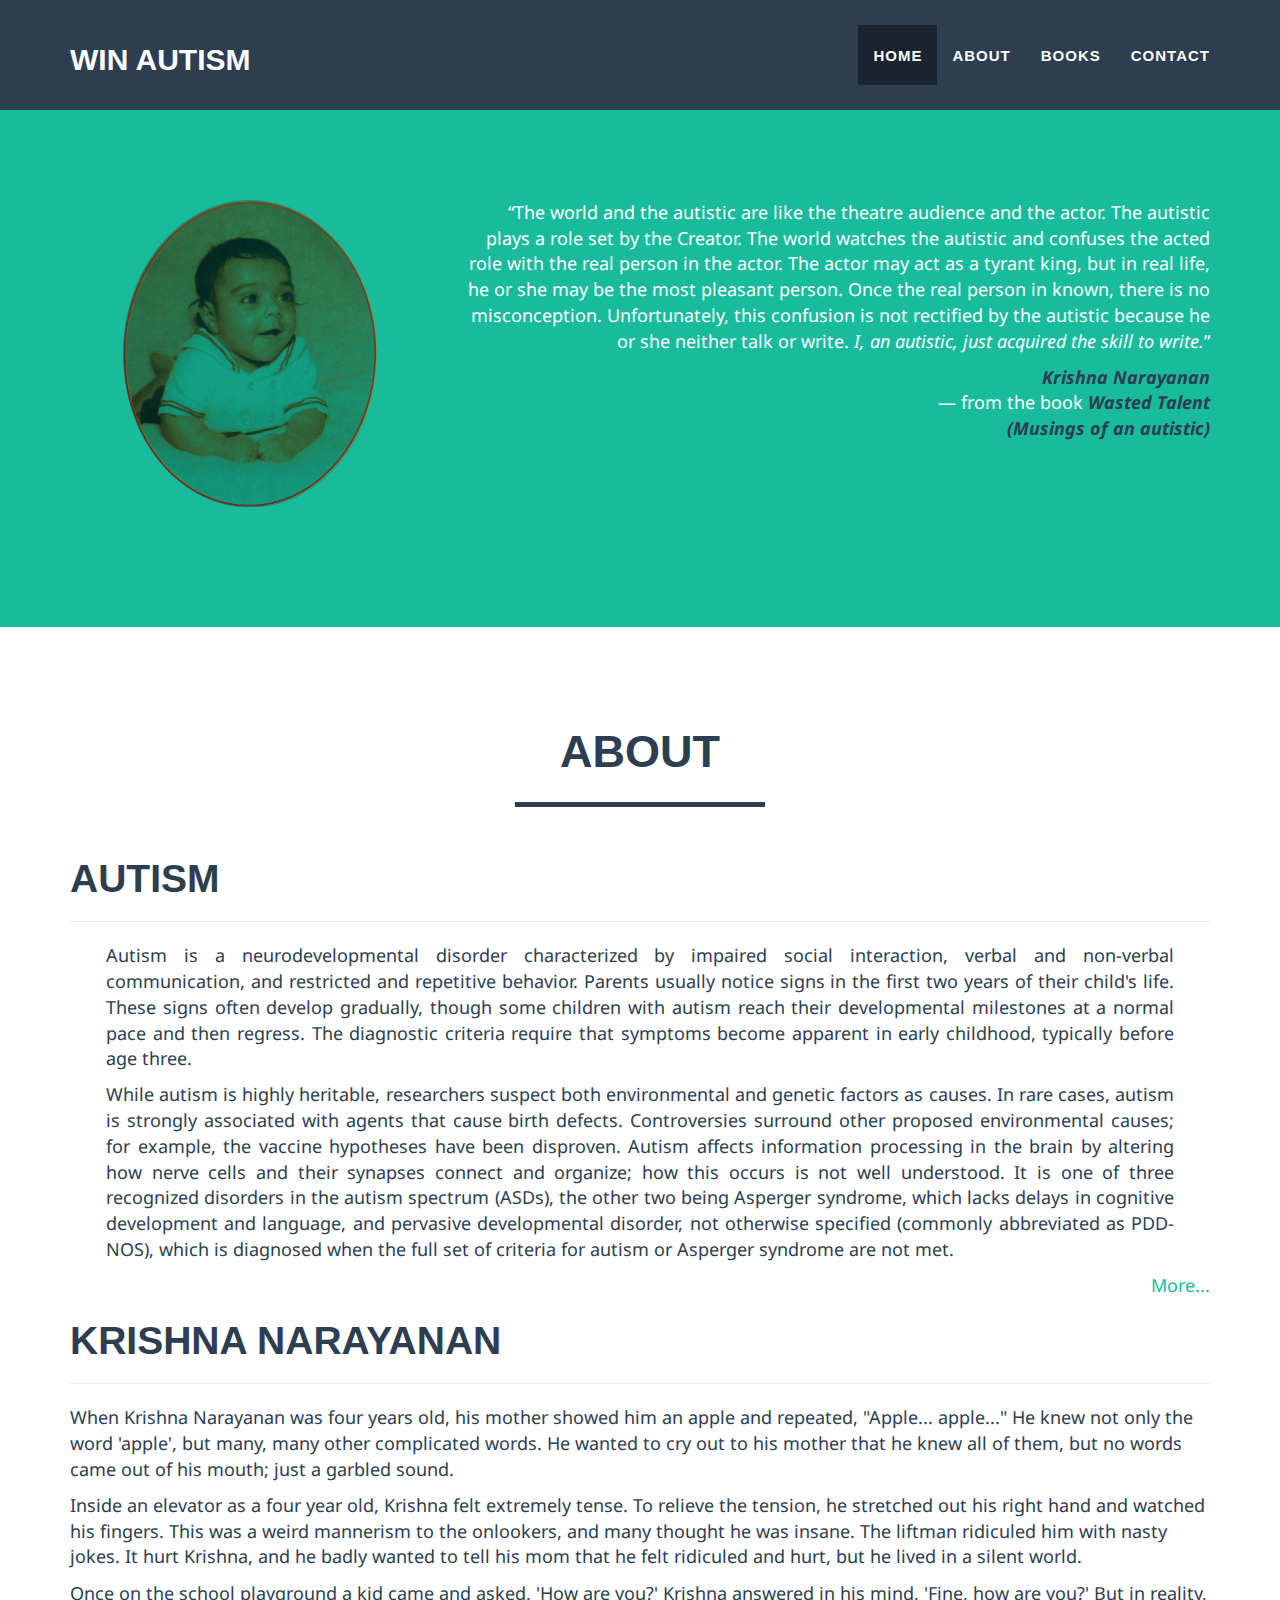
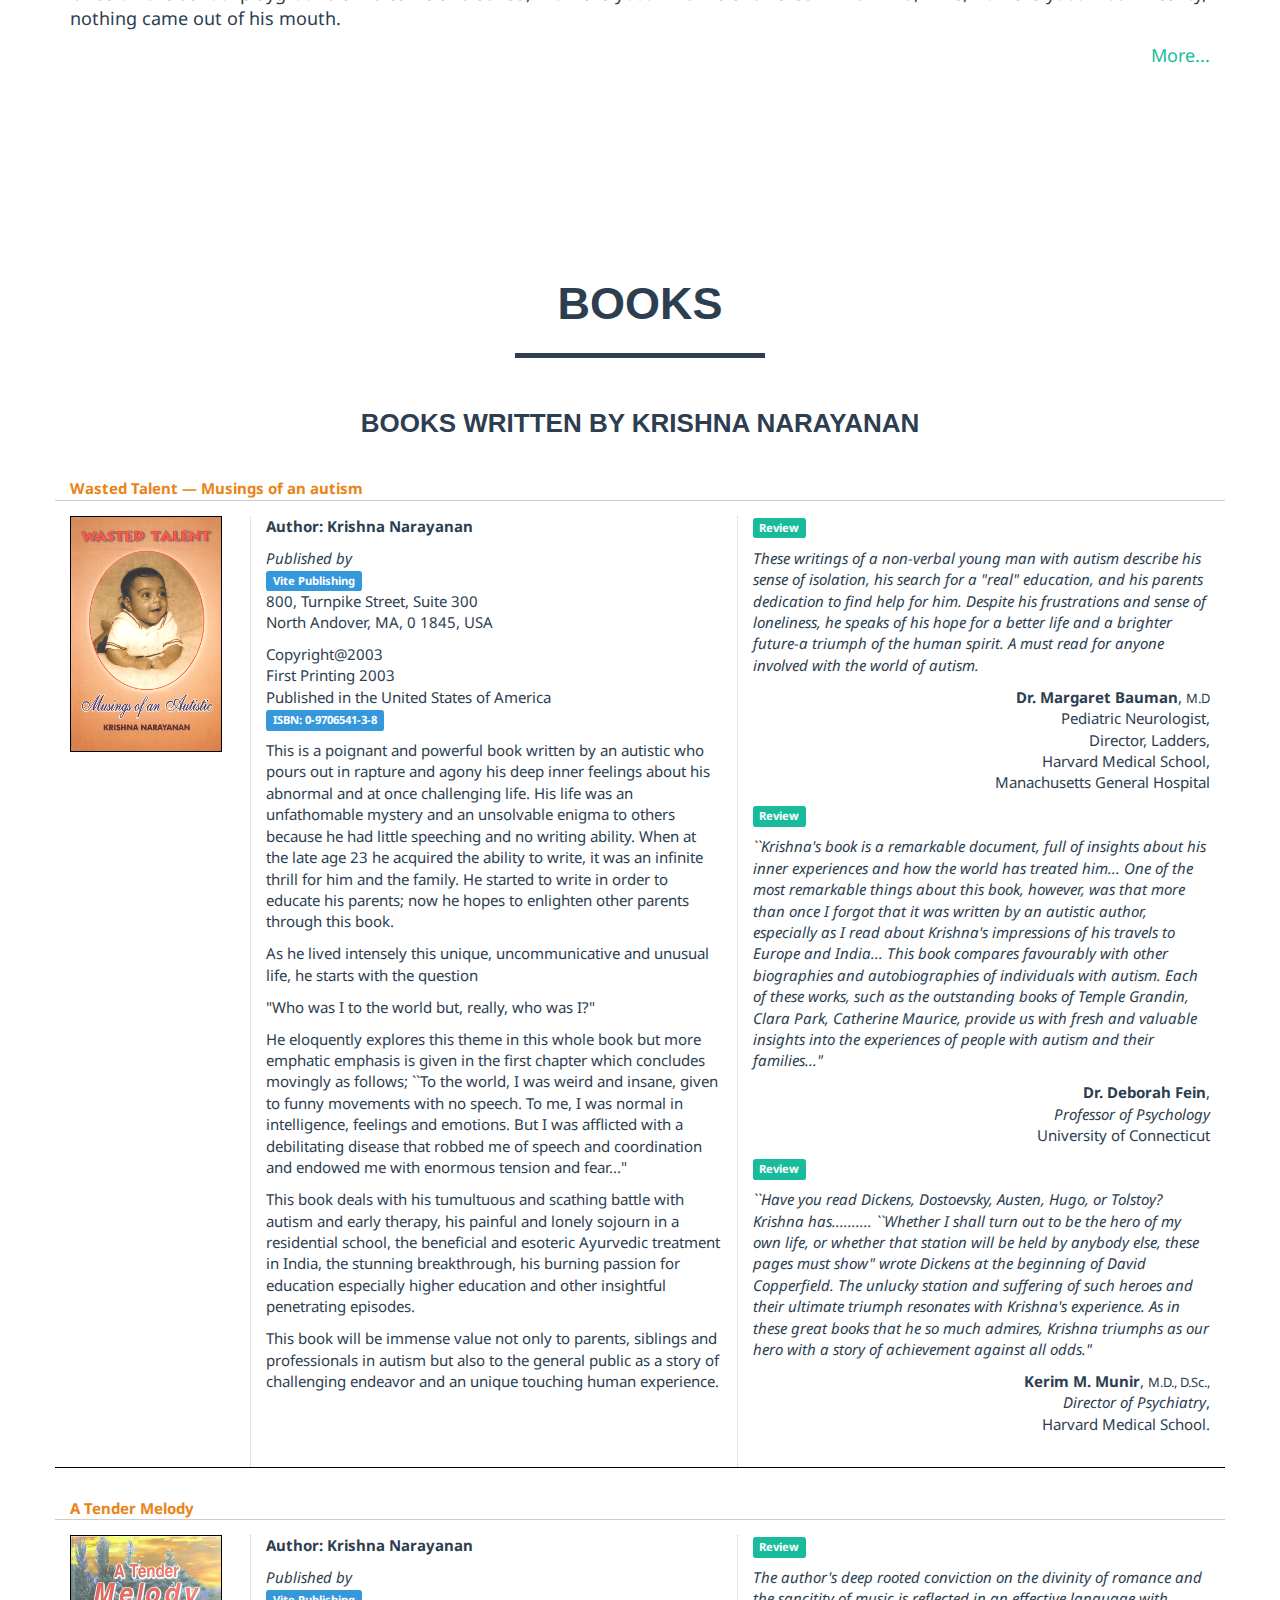
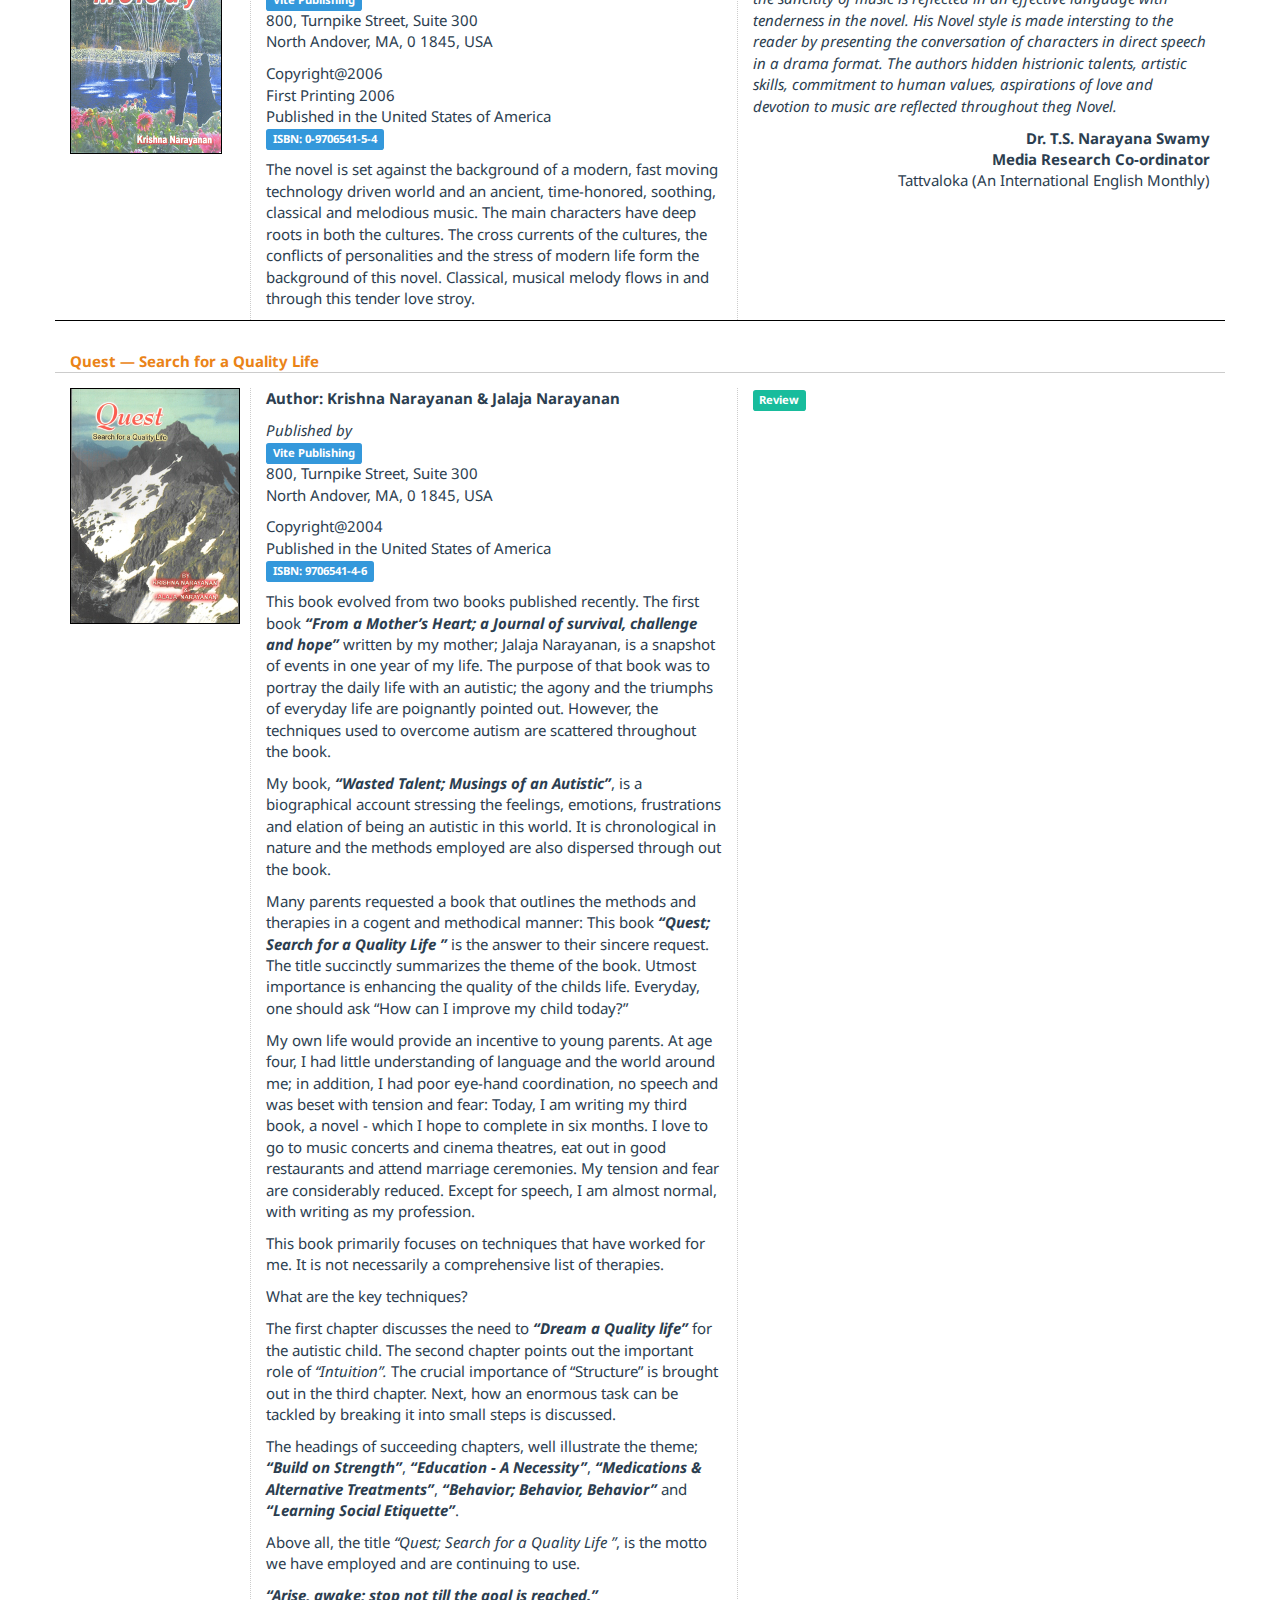
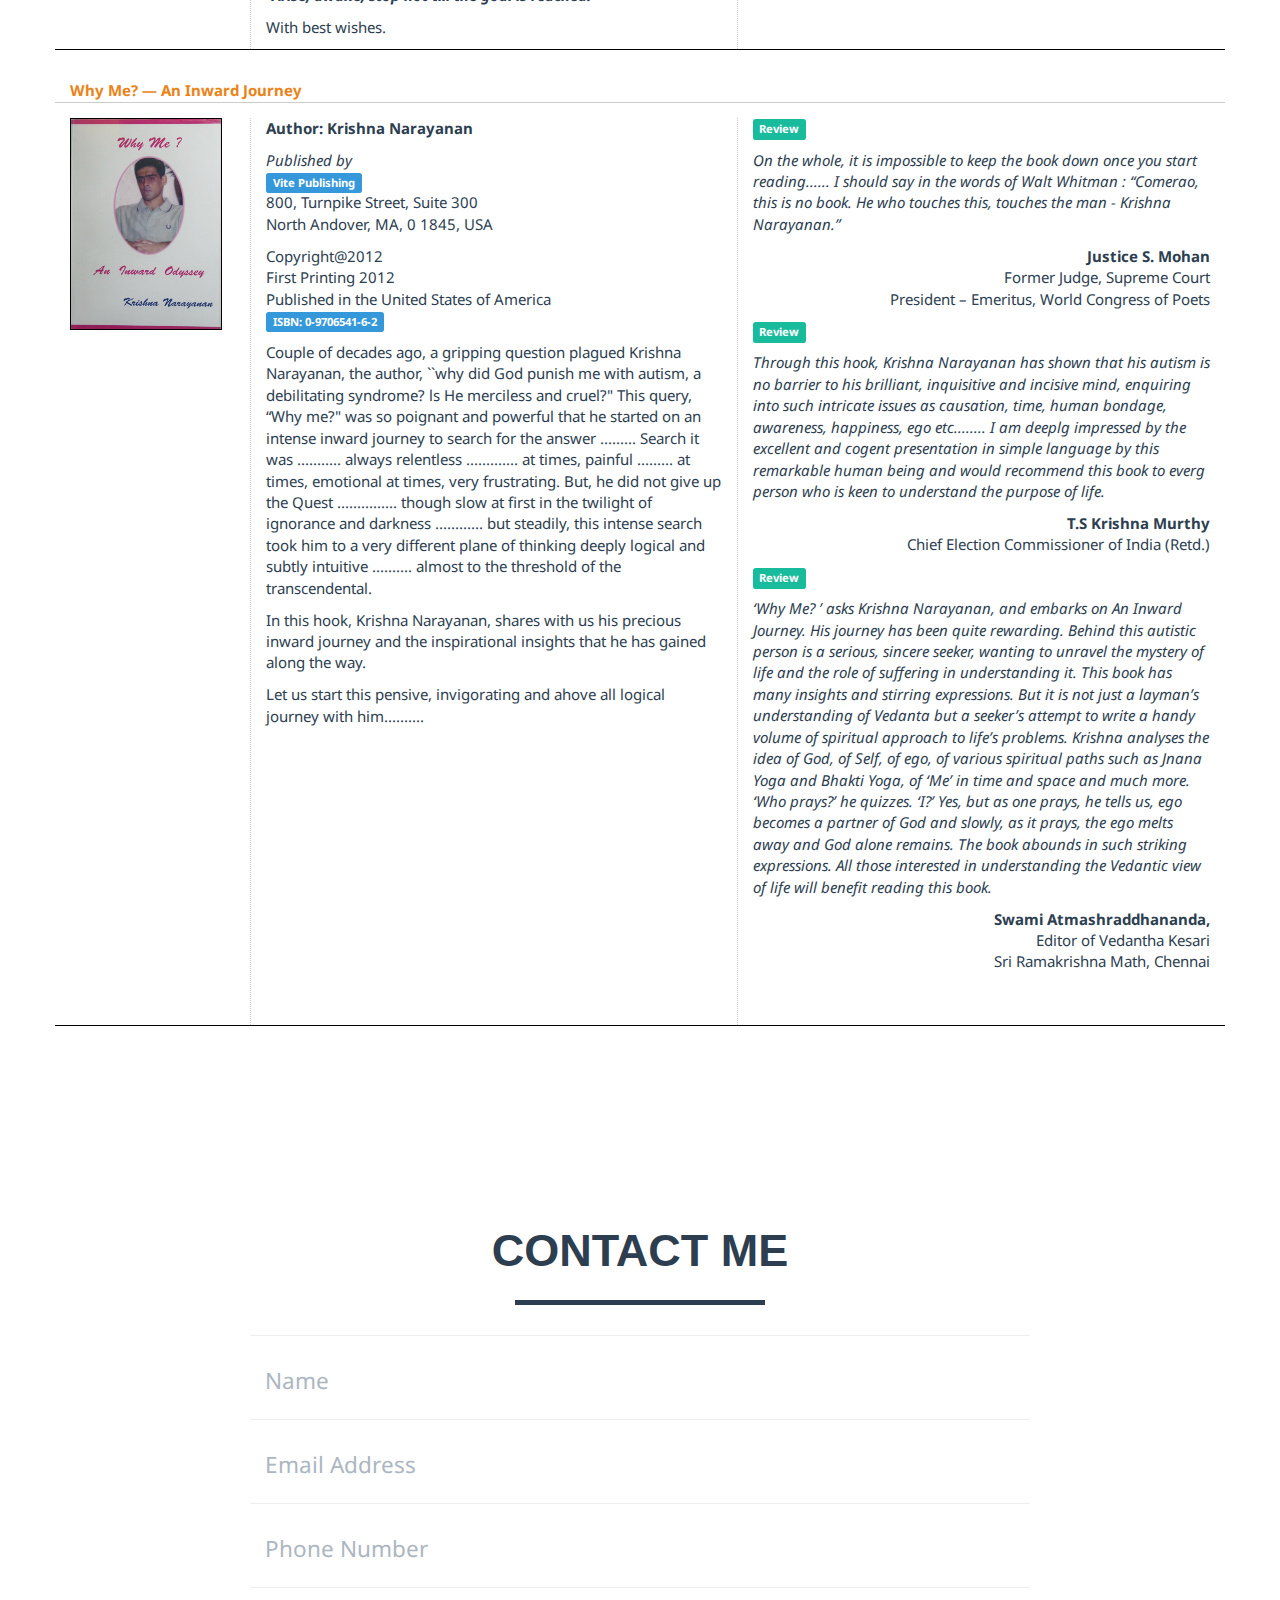
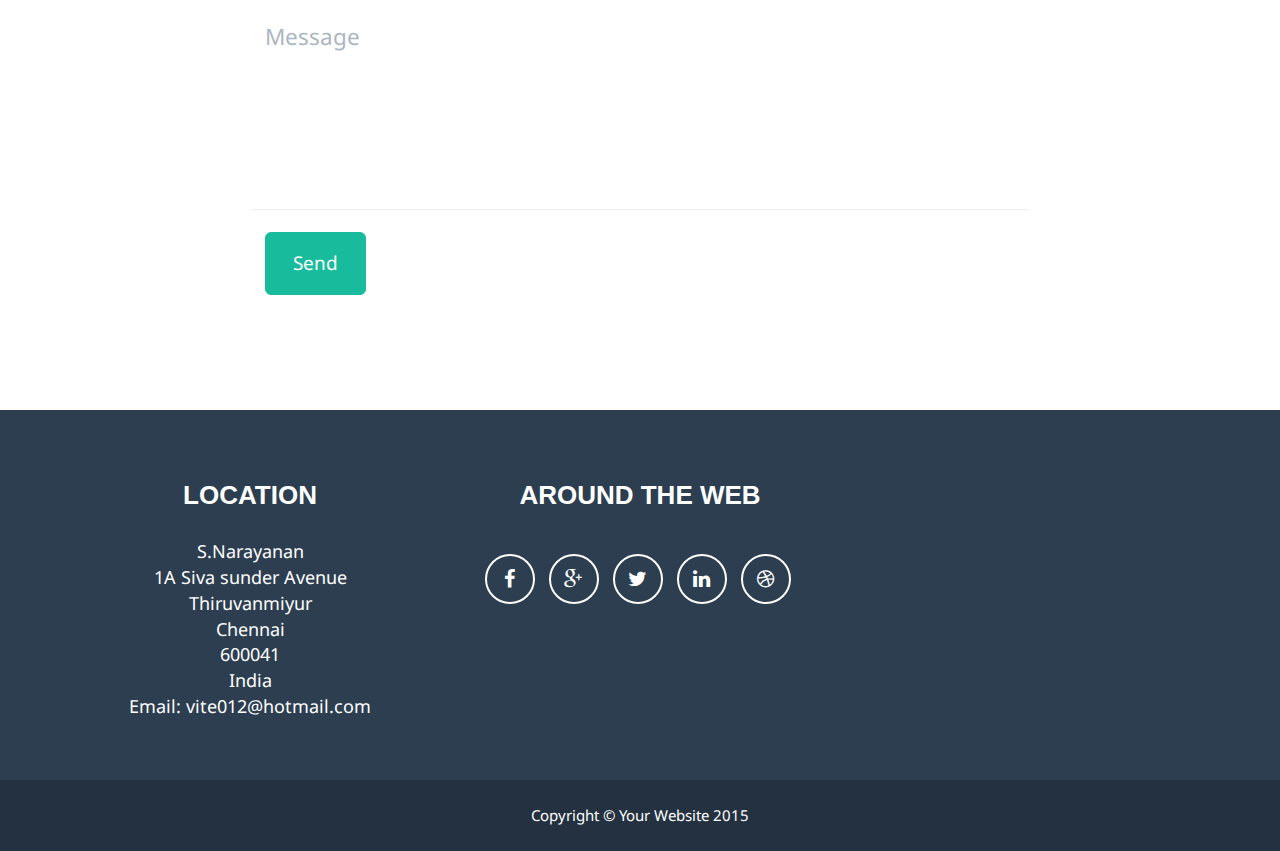
==== index.html @ fff4ebe9 "Commit No. 7 - updated your current address" ====
<!DOCTYPE html>
<html lang="en">

<head>

    <meta charset="utf-8">
    <meta http-equiv="X-UA-Compatible" content="IE=edge">
    <meta name="viewport" content="width=device-width, initial-scale=1">
    <meta name="description" content="">
    <meta name="author" content="">

    <title>Win Autism</title>

    <!-- Bootstrap Core CSS - Uses Bootswatch Flatly Theme: http://bootswatch.com/flatly/ -->
    <link href="css/bootstrap.min.css" rel="stylesheet">

    <!-- Custom CSS -->
    <link href="css/freelancer.css" rel="stylesheet">
    <link href="css/style.css" rel="stylesheet">

    <!-- Custom Fonts -->
    <link href="font-awesome/css/font-awesome.min.css" rel="stylesheet" type="text/css">
	<link href='http://fonts.googleapis.com/css?family=Droid+Sans' rel='stylesheet' type='text/css'>
</head>

<body id="page-top" class="index">

    <!-- Navigation -->
    <nav class="navbar navbar-default navbar-fixed-top">
        <div class="container">
            <!-- Brand and toggle get grouped for better mobile display -->
            <div class="navbar-header page-scroll">
                <button type="button" class="navbar-toggle" data-toggle="collapse" data-target="#bs-example-navbar-collapse-1">
                    <span class="sr-only">Toggle navigation</span>
                    <span class="icon-bar"></span>
                    <span class="icon-bar"></span>
                    <span class="icon-bar"></span>
                </button>
                <a class="navbar-brand" href="#page-top">Win Autism</a>
            </div>

            <!-- Collect the nav links, forms, and other content for toggling -->
            <div class="collapse navbar-collapse" id="bs-example-navbar-collapse-1">
                <ul class="nav navbar-nav navbar-right">
                    <li class="hidden">
                        <a href="#page-top"></a>
                    </li>
                    <li class="page-scroll">
                        <a href="#page-top">Home</a>
                    </li>
                    <li class="page-scroll">
                        <a href="#about">About</a>
                    </li>
                    <li class="page-scroll">
                        <a href="#books">Books</a>
                    </li>
                    <li class="page-scroll">
                        <a href="#contact">Contact</a>
                    </li>
                </ul>
            </div>
            <!-- /.navbar-collapse -->
        </div>
        <!-- /.container-fluid -->
    </nav>

    <!-- Header -->
    <header>
        <div class="container">
            <div class="row">
                <div class="col-sm-4">
                    <img class="img-responsive" src="img/krishna_photo.png" alt="">
                </div>
                <div class="col-sm-8 raggedright bigger">
                    <p>
						<q>The world and the autistic are like the theatre audience and the actor. 
						The autistic plays a role set by the Creator. The world watches the 
						autistic and confuses the acted role with the real person in the actor. 
						The actor may act as a tyrant king, but in real life, he or she may be 
						the most pleasant person. Once the real person in known, there is no
						misconception. Unfortunately, this confusion is not rectified by the
						autistic because he or she neither talk or write. <span class="italic">I, an autistic, just
						acquired the skill to write.</span></q>
					</p>
					<p>
						<span class="bld italic colored">Krishna Narayanan</span><br />
						<span>&mdash; from the book</span> <span class="bld italic colored">Wasted Talent</span><br />
						<span class="bld italic colored">(Musings of an autistic)</span>
					</p>
                </div>
            </div>
        </div>
    </header>


    <section id="about">
        <div class="container">
            <div class="row">
                <div class="col-sm-12 text-center">
                    <h2>ABOUT</h2>
                    <hr class="star-primary">
                </div>
            </div>
            <div class="row">
                <div class="col-sm-12">
						<h1>AUTISM</h1>
						<hr />
					<p style="padding: 0 2em 0 2em;text-align: justify;">
						Autism is a neurodevelopmental disorder characterized by impaired social interaction, verbal and non-verbal communication, and restricted and repetitive behavior. Parents usually notice signs in the first two years of their child's life. These signs often develop gradually, though some children with autism reach their developmental milestones at a normal pace and then regress. The diagnostic criteria require that symptoms become apparent in early childhood, typically before age three.
					</p>
					<p style="padding: 0 2em 0 2em;text-align: justify;">
						While autism is highly heritable, researchers suspect both environmental and genetic factors as causes. In rare cases, autism is strongly associated with agents that cause birth defects. Controversies surround other proposed environmental causes; for example, the vaccine hypotheses have been disproven. Autism affects information processing in the brain by altering how nerve cells and their synapses connect and organize; how this occurs is not well understood. It is one of three recognized disorders in the autism spectrum (ASDs), the other two being Asperger syndrome, which lacks delays in cognitive development and language, and pervasive developmental disorder, not otherwise specified (commonly abbreviated as PDD-NOS), which is diagnosed when the full set of criteria for autism or Asperger syndrome are not met.
					</p>
					<p class="raggedright">
						<a href="https://en.wikipedia.org/?title=Autism">More...</a>
					</p>
						<h1>KRISHNA NARAYANAN</h1>
						<hr />
					<p>
					When Krishna Narayanan was four years old, his mother showed him an apple and repeated, "Apple... apple..." He knew not only the word 'apple', but many, many other complicated words. He wanted to cry out to his mother that he knew all of them, but no words came out of his mouth; just a garbled sound.
					</p>

					<p>
					Inside an elevator as a four year old, Krishna felt extremely tense. To relieve the tension, he stretched out his right hand and watched his fingers. This was a weird mannerism to the onlookers, and many thought he was insane. The liftman ridiculed him with nasty jokes. It hurt Krishna, and he badly wanted to tell his mom that he felt ridiculed and hurt, but he lived in a silent world.
					</p>

					<p>Once on the school playground a kid came and asked, 'How are you?' Krishna answered in his mind, 'Fine, how are you?' But in reality, nothing came out of his mouth.
					</p>
					<p class="raggedright">
						<a href="#portfolioModal1" class="portfolio-link" data-toggle="modal">More...</a>
					</p>													
                </div>
            </div>
         </div>
    </section>        


    <!-- Books Section -->
    <section id="books">
        <div class="container">
            <div class="row">
                <div class="col-sm-12 text-center">
                    <h2>BOOKS</h2>
                    <hr class="star-primary">
                </div>
            </div>             
		</div>    
		

	<h3 class="text-center">Books Written by Krishna Narayanan</h3>		

      <div class="container">
            <div class="row">
                <div class="col-sm-12 book_title">
					Wasted Talent &mdash; Musings of an autism					
                </div>
            </div> 
            <div class="row btrule">
                <div class="col-sm-2">
                    <img class="imgborder" src="img/Wasted_Talent.jpg" alt="">
                </div>
                <div class="col-sm-5 insertbar">
					<p>
						<span class="bld">Author: Krishna Narayanan</span>
					</p>
					<p>
						<span class="italic">Published by</span><br />
						<span class="label label-info bld">Vite Publishing</span><br />
						800, Turnpike Street, Suite 300<br />
						North Andover,  MA, 0 1845, USA 
					</p>					
					<p>
						Copyright@2003<br />
						First Printing 2003<br />
						Published in the United States of America<br />
						<span class="label label-info bld">ISBN: 0-9706541-3-8</span>
					</p>
					<p>
					This is a poignant and powerful book written by an autistic who pours out in rapture and agony his 
					deep inner feelings about his abnormal and at once challenging life. His life was an unfathomable mystery
					and an unsolvable enigma to others because he had little speeching and no writing ability. When at the late
					age 23 he acquired the ability to write, it was an infinite thrill for him and the family. He started to write
					in order to educate his parents; now he hopes to enlighten other parents through this book. 
					</p>
					<p>					
						As he lived intensely this unique, uncommunicative and  unusual life, he starts with the question
					</p>
					<p>
					"Who was I to the world but, really, who was I?"
					</p>
					<p>
						He eloquently explores this theme in this whole book but more
						emphatic emphasis is given in the first chapter which concludes movingly as follows; 
						``To the world, I was weird and insane, given to funny movements with no speech. To me,
						I was normal in intelligence, feelings and emotions. But I was afflicted with a debilitating
						disease that robbed me of speech and coordination and endowed me with enormous tension and fear..." 
					</p>
					<p>
						This book deals with his tumultuous and scathing battle with autism and early therapy,
						his painful and lonely sojourn in a residential school, the beneficial and esoteric Ayurvedic
						treatment in India, the stunning breakthrough, his burning passion for education especially 
						higher education and other insightful penetrating episodes. 
					</p>
					<p>
						This book will be immense value not only to parents, siblings and professionals in autism but also to the
						general public as a story of challenging endeavor and an unique touching human experience. 
					</p>
					<p>&nbsp;</p>
					<p>&nbsp;</p>					
                </div>
                 <div class="col-sm-5">
					<div class="review">
						<p>
							<span class="label label-success bld">Review</span>
						</p>
						<p class="italic">
							These writings of a non-verbal young man with autism describe his sense of isolation, his search for a "real" 
							education, and his parents dedication to find help for him. Despite his frustrations and sense of loneliness,
							he speaks of his hope for a better life and a brighter future-a triumph of the human spirit. A must read for
							anyone involved with the world of autism. 
						</p>
						<p class="raggedright">
							<span class="bld">Dr. Margaret Bauman</span>, <span class="small">M.D</span><br />
							Pediatric Neurologist,<br />
							Director, Ladders,<br />
							Harvard Medical School,<br />
							Manachusetts General Hospital
						</p>
					</div>
					<div class="review">
						<p>
							<span class="label label-success bld">Review</span>
						</p>
						<p class="italic">
							``Krishna's book is a remarkable document, full of insights about his inner experiences and how the world has treated him...
							One of the most remarkable things about this book, however, was that more than once I forgot that it was written by an 
							autistic author, especially as I read about Krishna's impressions of his travels to Europe and India... This book
							compares favourably with other biographies and autobiographies of individuals with autism. Each of these works, such as the
							outstanding books of Temple Grandin, Clara Park, Catherine Maurice, provide us with fresh and valuable insights into the
							experiences of people with autism and their families..."
						</p>
						<p class="raggedright">
							<span class="bld">Dr. Deborah Fein</span>,<br /> 
							<span class="italic">Professor of Psychology</span><br />
							University of Connecticut
						</p>						
					</div>
					<div class="review">
						<p>
							<span class="label label-success bld">Review</span>
						</p>
						<p class="italic">
							``Have you read Dickens, Dostoevsky, Austen, Hugo, or Tolstoy? Krishna has.......... 
							``Whether I shall turn out to be the hero of my own life, or whether that station will be held by 
							anybody else, these pages must show" wrote Dickens at the beginning of David Copperfield. The 
							unlucky station and suffering of such heroes and their ultimate triumph resonates with Krishna's 
							experience. As in these great books that he so much admires, Krishna triumphs as our hero with a
							story of achievement against all odds." 
						</p>
						<p class="raggedright">
							<span class="bld">Kerim M. Munir</span>, <span class="small">M.D., D.Sc.,</span><br />
							<span class="italic">Director of Psychiatry</span>,<br />
							Harvard Medical School.
						</p>						
					</div>					
				</div>	               
            </div>	
            <div class="row">
                <div class="col-sm-12 book_title">
					A Tender Melody					
                </div>
            </div> 
            <div class="row btrule">
                <div class="col-sm-2">
                    <img class="imgborder" src="img/A_Tender_Melody.png" alt="">
                </div>
                <div class="col-sm-5 insertbar">
					<p>
						<span class="bld">Author: Krishna Narayanan</span>
					</p>					
					<p>
						<span class="italic">Published by</span><br />
						<span class="label label-info bld">Vite Publishing</span><br />
						800, Turnpike Street, Suite 300<br />
						North Andover,  MA, 0 1845, USA
					</p>					
					<p>
						Copyright@2006<br />
						First Printing 2006<br />
						Published in the United States of America<br />
						<span class="label label-info bld">ISBN: 0-9706541-5-4</span>
					</p>
					<p>
					The novel is set against the background of a modern, fast moving technology driven world and an ancient, 
					time-honored, soothing, classical and melodious music. The main characters have deep roots in both the cultures.
					The cross currents of the cultures, the conflicts  of personalities and the stress of modern life form the
					background of this novel. Classical, musical melody flows in and through this tender love stroy.
					</p>
                </div>
                 <div class="col-sm-5">
					<div class="review">
						<p>
							<span class="label label-success bld">Review</span>
						</p>
						<p class="italic">
						The author's deep rooted conviction on the divinity of romance and
						the sancitity of music is reflected in an effective language with tenderness
						in the novel. His Novel style is made intersting to the reader by presenting
						the conversation of characters in direct speech in a drama format. The
						authors hidden histrionic talents, artistic skills, commitment to human
						values, aspirations of love and devotion to music are reflected throughout
						theg Novel.
						</p>
						<p class="raggedright">
							<span class="bld">Dr. T.S. Narayana Swamy<br />
							Media Research Co-ordinator</span><br />
							Tattvaloka (An International English Monthly)
						</p>
					</div>
				</div>	               
            </div>	
            <div class="row">
                <div class="col-sm-12 book_title">
					Quest &mdash; Search for a Quality Life					
                </div>
            </div> 
            <div class="row btrule">
                <div class="col-sm-2">
                    <img class="imgborder" src="img/Quest.png" alt="">
                </div>
                <div class="col-sm-5 insertbar">
					<p>
						<span class="bld">Author: Krishna Narayanan &amp; Jalaja Narayanan
						</span>
					</p>					
					<p>
						<span class="italic">Published by</span><br />
						<span class="label label-info bld">Vite Publishing</span><br />
						800, Turnpike Street, Suite 300<br />
						North Andover,  MA, 0 1845, USA
					</p>					
					<p>
						Copyright@2004<br />
						Published in the United States of America<br />
						<span class="label label-info bld">ISBN: 9706541-4-6</span>
					</p>
					<p>
					This book evolved from two books published recently.  
					The ﬁrst book <span class="italic bld">“From a Mother’s Heart; a Journal of  
					survival, challenge and hope”</span> written by my mother; 
					Jalaja Narayanan, is a snapshot of events in one year 
					of my life. The purpose of that book was to portray the 
					daily life with an autistic; the agony and the triumphs
					of everyday life are poignantly pointed out. However,
					the techniques used to overcome autism are scattered
					throughout the book. 
					</p>

					<p>
					My book, <span class="italic bld">“Wasted Talent; Musings of an Autistic”</span>, is 
					a biographical account stressing the feelings, emotions,
					frustrations and elation of being an autistic in this
					world. It is chronological in nature and the methods
					employed are also dispersed through out the book.
					</p>

					<p>
					Many parents requested a book that outlines the
					methods and therapies in a cogent and methodical
					manner: This book <span class="italic bld">“Quest; Search for a Quality Life ”</span> 
					is the answer to their sincere request. The title succinctly 
					summarizes the theme of the book. Utmost importance
					is enhancing the quality of the childs life. Everyday,
					one should ask “How can I improve my child today?”
					</p>

					<p>
					My own life would provide an incentive to young
					parents. At age four, I had little understanding of
					language and the world around me; in addition, I had
					poor eye-hand coordination, no speech and was beset
					with tension and fear: Today, I am writing my third book,
					a novel - which I hope to complete in six months. I love
					to go to music concerts and cinema theatres, eat out in
					good restaurants and attend marriage ceremonies. My 
					tension and fear are considerably reduced. Except for
					speech, I am almost normal, with writing as my
					profession.
					</p>


					<p>
					This book primarily focuses on techniques that have
					worked for me. It is not necessarily a comprehensive
					list of therapies.
					</p>

					<p>
					What are the key techniques?
					</p>

					<p>
					The ﬁrst chapter discusses the need to <span class="italic bld">“Dream a
					Quality life”</span> for the autistic child. The second chapter
					points out the important role of <span class="italic">“Intuition”.</span> The crucial
					importance of “Structure” is brought out in the third
					chapter. Next, how an enormous task can be tackled by
					breaking it into small steps is discussed.
					</p>

					<p>
					The headings of succeeding chapters, well illustrate
					the theme; <span class="italic bld">“Build on Strength”</span>,  
					<span class="italic bld">“Education - A Necessity”</span>, 
					<span class="italic bld">“Medications &amp; Alternative Treatments”</span>, 
					<span class="italic bld">“Behavior; Behavior, Behavior”</span> and 
					<span class="italic bld">“Learning Social Etiquette”</span>.
					</p>

					<p>
					Above all, the title <span class="italic">“Quest; Search for a Quality Life ”</span>,
					is the motto we have employed and are continuing to
					use.
					</p>

					<p>
					<span class="italic bld">“Arise, awake; stop not till the goal is reached.”</span>
					</p>

					<p>
					With best wishes.
					</p>
                </div>
                 <div class="col-sm-5">
					<p>
						<span class="label label-success bld">Review</span>
					</p>
					<p class="italic">
					</p>
					<p class="raggedright">
					</p>
				</div>	               
            </div>	
            <div class="row">
                <div class="col-sm-12 book_title">
					Why Me?	&mdash; An Inward Journey				
                </div>
            </div> 
            <div class="row btrule">
                <div class="col-sm-2">
                    <img class="imgborder" src="img/Quest.jpg" alt="">
                </div>
                <div class="col-sm-5 insertbar">
					<p>
						<span class="bld">Author: Krishna Narayanan</span>
					</p>					
					<p>
						<span class="italic">Published by</span><br />
						<span class="label label-info bld">Vite Publishing</span><br />
						800, Turnpike Street, Suite 300<br />
						North Andover,  MA, 0 1845, USA
					</p>					
					<p>
						Copyright@2012<br />
						First Printing 2012<br />
						Published in the United States of America<br />
						<span class="label label-info bld">ISBN: 0-9706541-6-2</span>
					</p>
					<p>
					Couple of decades ago, 
					a gripping question  plagued Krishna 
					 Narayanan, the author, ``why did God punish  me with autism, a  
					debilitating syndrome? ls He merciless and 
					cruel?" This query, “Why me?" was so poignant 
					and powerful that he started on an intense 
					inward journey to search for the answer .........
					Search it was ........... always relentless ............. at 
					times, painful ......... at times, emotional  at 
					times, very frustrating. But, he did not give up 
					the Quest ............... though slow at first in the 
					twilight of ignorance and darkness ............ but 
					steadily, this intense search took him to a very 
					different plane of thinking  deeply 
					logical and subtly intuitive .......... almost to the 
					threshold of the transcendental. 
					</p>
					<p>
					In this hook, Krishna Narayanan, shares with us 
					his precious inward journey and the 
					inspirational insights that he has gained along 
					the way. 
					</p>
					<p>
					Let us start this pensive, invigorating and 
					ahove all logical journey with him.......... 
					</p>
					<p>&nbsp;</p>
					<p>&nbsp;</p>
					<p>&nbsp;</p>
					<p>&nbsp;</p>
					<p>&nbsp;</p>
					<p>&nbsp;</p>
					<p>&nbsp;</p>
					<p>&nbsp;</p>
					<p>&nbsp;</p>
                </div>
                 <div class="col-sm-5">
   					<div class="review">
						<p>
							<span class="label label-success bld">Review</span>
						</p>
						<p class="italic">
						On the whole, it is impossible to keep the book down once you start
						reading......
						I should say in the words of Walt Whitman : “Comerao, this is no book.
						He who touches this, touches the man - Krishna Narayanan.”
						</p>
						<p class="raggedright">
						<span class="bld">Justice S. Mohan</span><br />
						Former Judge, Supreme Court<br /> 
						President &ndash; Emeritus, World Congress of Poets
						</p>
					</div>
   					<div class="review">	
						<p>
							<span class="label label-success bld">Review</span>
						</p>
						<p class="italic">
						Through this hook, Krishna Narayanan has shown that his autism is no
						barrier to his brilliant, inquisitive and incisive mind, enquiring into such intricate
						issues as causation, time, human bondage, awareness, happiness, ego etc........
						I am deeplg impressed by the excellent and cogent presentation in simple
						language by this remarkable human being and would recommend this book to
						everg person who is keen to understand the purpose of life.
						</p>
						<p class="raggedright">
						<span class="bld">T.S Krishna Murthy</span><br />
						Chief Election Commissioner of India (Retd.)
						</p>
					</div>
  					<div class="review">					
						<p>
							<span class="label label-success bld">Review</span>
						</p>
						<p class="italic">
						‘Why Me? ’ asks Krishna Narayanan, and embarks on An Inward Journey.
						His journey has been quite rewarding. Behind this autistic person is a
						serious, sincere seeker, wanting to unravel the mystery of life and the role
						of suffering in understanding it. This book has many insights and stirring
						expressions. But it is not just a layman’s understanding of Vedanta but a
						seeker’s attempt to write a handy volume of spiritual approach to life’s
						problems. Krishna analyses the idea of God, of Self, of ego, of various
						spiritual paths such as Jnana Yoga and Bhakti Yoga, of ‘Me’ in time and
						space and much more. ‘Who prays?’ he quizzes. ‘I?’ Yes, but as one prays,
						he tells us, ego becomes a partner of God and slowly, as it prays, the ego
						melts away and God alone remains. The book abounds in such striking
						expressions. All those interested in understanding the Vedantic view  of
						life will benefit reading this book. 
						</p>
						<p class="raggedright">
						<span class="bld">Swami Atmashraddhananda,</span><br />
						Editor of Vedantha Kesari<br />
						Sri Ramakrishna Math, Chennai
						</p>
					</div>	
				</div>	               
            </div>            
	</div>

	
		
		
    </section>


    <!-- Contact Section -->
    <section id="contact">
        <div class="container">
            <div class="row">
                <div class="col-sm-12 text-center">
                    <h2>Contact Me</h2>
                    <hr class="star-primary">
                </div>
            </div>
            <div class="row">
                <div class="col-sm-8 col-sm-offset-2">
                    <!-- To configure the contact form email address, go to mail/contact_me.php and update the email address in the PHP file on line 19. -->
                    <!-- The form should work on most web servers, but if the form is not working you may need to configure your web server differently. -->
                    <form name="sentMessage" id="contactForm" novalidate>
                        <div class="row control-group">
                            <div class="form-group col-xs-12 floating-label-form-group controls">
                                <label>Name</label>
                                <input type="text" class="form-control" placeholder="Name" id="name" required data-validation-required-message="Please enter your name.">
                                <p class="help-block text-danger"></p>
                            </div>
                        </div>
                        <div class="row control-group">
                            <div class="form-group col-xs-12 floating-label-form-group controls">
                                <label>Email Address</label>
                                <input type="email" class="form-control" placeholder="Email Address" id="email" required data-validation-required-message="Please enter your email address.">
                                <p class="help-block text-danger"></p>
                            </div>
                        </div>
                        <div class="row control-group">
                            <div class="form-group col-xs-12 floating-label-form-group controls">
                                <label>Phone Number</label>
                                <input type="tel" class="form-control" placeholder="Phone Number" id="phone" required data-validation-required-message="Please enter your phone number.">
                                <p class="help-block text-danger"></p>
                            </div>
                        </div>
                        <div class="row control-group">
                            <div class="form-group col-xs-12 floating-label-form-group controls">
                                <label>Message</label>
                                <textarea rows="5" class="form-control" placeholder="Message" id="message" required data-validation-required-message="Please enter a message."></textarea>
                                <p class="help-block text-danger"></p>
                            </div>
                        </div>
                        <br>
                        <div id="success"></div>
                        <div class="row">
                            <div class="form-group col-xs-12">
                                <button type="submit" class="btn btn-success btn-lg">Send</button>
                            </div>
                        </div>
                    </form>
                </div>
            </div>
        </div>
    </section>
    
    <!-- Footer -->
    <footer class="text-center">
        <div class="footer-above">
            <div class="container">
                <div class="row">
                    <div class="footer-col col-md-4">
                        <h3>Location</h3>
                        <p>
                        S.Narayanan<br />
						1A Siva sunder Avenue<br />
						Thiruvanmiyur<br />
						Chennai<br />
						600041<br />
						India<br /> 
						Email: vite012@hotmail.com</p>
                    </div>
                    <div class="footer-col col-md-4">
                        <h3>Around the Web</h3>
                        <ul class="list-inline">
                            <li>
                                <a href="#" class="btn-social btn-outline"><i class="fa fa-fw fa-facebook"></i></a>
                            </li>
                            <li>
                                <a href="#" class="btn-social btn-outline"><i class="fa fa-fw fa-google-plus"></i></a>
                            </li>
                            <li>
                                <a href="#" class="btn-social btn-outline"><i class="fa fa-fw fa-twitter"></i></a>
                            </li>
                            <li>
                                <a href="#" class="btn-social btn-outline"><i class="fa fa-fw fa-linkedin"></i></a>
                            </li>
                            <li>
                                <a href="#" class="btn-social btn-outline"><i class="fa fa-fw fa-dribbble"></i></a>
                            </li>
                        </ul>
                    </div>
                    <div class="footer-col col-md-4">
<!--
                        <h3>About Freelancer</h3>
                        <p>Freelance is a free to use, open source Bootstrap theme created by <a href="http://startbootstrap.com">Start Bootstrap</a>.</p>
-->
                    </div>
                </div>
            </div>
        </div>
        <div class="footer-below">
            <div class="container">
                <div class="row">
                    <div class="col-lg-12">
                        Copyright &copy; Your Website 2015
                    </div>
                </div>
            </div>
        </div>
    </footer>    

    <!-- Scroll to Top Button (Only visible on small and extra-small screen sizes) -->
    <div class="scroll-top page-scroll visible-xs visible-sm">
        <a class="btn btn-primary" href="#page-top">
            <i class="fa fa-chevron-up"></i>
        </a>
    </div>

   <!-- Portfolio Modals -->
    <div class="portfolio-modal modal fade" id="portfolioModal1" tabindex="-1" role="dialog" aria-hidden="true">
        <div class="modal-content">
            <div class="close-modal" data-dismiss="modal">
                <div class="lr">
                    <div class="rl">
                    </div>
                </div>
            </div>
            <div class="container">
                <div class="row">
                    <div class="col-lg-8 col-lg-offset-2">
                        <div class="modal-body">
                            <h2>Krishna Narayanan</h2>
                            <hr class="star-primary">
                            <img src="img/Krishna_Narayanan.png" class="img-responsive img-centered myimage" alt="">
							<p>
							When Krishna Narayanan was four years old, his mother showed him an apple and repeated, "Apple... apple..." He knew not only the word 'apple', but many, many other complicated words. He wanted to cry out to his mother that he knew all of them, but no words came out of his mouth; just a garbled sound.
							</p>

							<p>
							Inside an elevator as a four year old, Krishna felt extremely tense. To relieve the tension, he stretched out his right hand and watched his fingers. This was a weird mannerism to the onlookers, and many thought he was insane. The liftman ridiculed him with nasty jokes. It hurt Krishna, and he badly wanted to tell his mom that he felt ridiculed and hurt, but he lived in a silent world.
							</p>

							<p>Once on the school playground a kid came and asked, 'How are you?' Krishna answered in his mind, 'Fine, how are you?' But in reality, nothing came out of his mouth.
							</p>

							<p>
							He had to pass through 23 long years of mental torture, hurt, and agony, but his mother's relentless spirit in educating him and Ayurvedic treatment at the Kottakkal Arya Vaidya Sala and at the K A Samajam Hospital at Shoranur helped Krishna write what went on within him.
							</p>

							<p>
							He wrote: 'Who was I to the world? But really, who was I? The world and the autistic are like the theatre audience and the actor. The world sees the autistic as weird and insane... Kindled by tension, fear and insecurity, the autistic behaves inappropriately. The weird behaviour of the autistic drives the world up the wall. The state of the autistic is a sad one.'
							</p>

							<p>
							BOSTON, December 1971. When Krishna was born, Jalaja Narayanan was in bliss. At that moment itself she had so many dreams for him. "I wanted him to be a great scientist. I wanted him to be a neurosurgeon. At times, I thought both."
							</p>

							<p>
							But soon the young mother found her dreams crumbling. Even as a one year old, her son didn't walk, didn't utter a word, didn't show any interest in toys, and didn't like to be held or cuddled. By two, he was displaying bizarre behaviour like looking at his hands, flapping them, rocking, hitting his head against the wall, tapping his chin, screaming, throwing tantrums and showing extreme fear in front of strangers. Krishna wanted to be far away from people all the time, in the isolation of his room; he even refused to come to the living room.
							</p>

							<p>
							"He was that withdrawn and lonely," remembers Jalaja. "I had another child Malini [now chief of neurosurgery at Harvard Medical Hospital in Boston] two years elder to him. So I knew there was something wrong with this child. But those were the Seventies, and there was nothing available on autism. The doctors didn't know how to diagnose autism, even in the US."
							</p>

							<p>
							So, when she took the year-and-a-half-old Krishna to the doctor, he was diagnosed to be deaf. The doctor also told her that Krishna would never be able to hear any sound. "That was the first diagnosis," says Jalaja, "but I didn't believe her because I had noticed him turning when the telephone rang, but not when we called him."
							</p>

							<p>
							At four, at the Children's Hospital in Boston, Krishna was diagnosed as severely autistic. The doctor also told her that he would never understand the human voice.
							</p>

							<p>
							Thus began the young mother's long drawn war on autism.
							</p>

							<p>
							"I was all alone with the diagnosis, and I didn't know what it was," she recounts. "When the doctors said my child would never understand human speech, I told them, no, I will make him understand. They asked, how? I said, I have 24 hours a day. They said, you cannot overbake a cake. I said, don't say that about my child, my child is a living being. He's not a cake."
							</p>

							<p>
							Krishna writes, 'Riding on my horse -- my young and innocent mom -- I fought a relentless, tireless, epochal war. The kid in me was handcuffed and life was hideous. I was a total prisoner of autism.'
							</p>

							<p>
							Krishna heard every word that was uttered; he also understood what was happening around him. 'To my parents, I was not dumb. In reality, I was never dumb. I knew the alphabet, I knew many words, and I knew how to fashion sentences. The tragedy of autism is being unable to communicate in words. An autistic's mind is normal, even brilliant, but complete absence of verbal expression makes his behaviour totally misunderstood. To the world, I was weird and insane, given to funny movements with no speech. To me, I was normal in intelligence, feelings and emotions, but afflicted with a debilitating disease that robbed me of speech and coordination, and endowed me with enormous tension and fear,' Krishna wrote at age 24.
							</p>

							<p>
							He describes his life as a human drama, a Greek tragedy that is seemingly sad and hopeless. He also likes to call his story a 'positive story of struggle, survival and success against all odds'.
							</p>

							<p>
							ON JUNE 24, P S Ramamohan Rao, governor of Tamil Nadu, inaugurated The Autism Centre started by Jalaja Narayanan in Chennai. The idea of starting such a centre came up when parents bombarded Jalaja for advice on how to bring up an autistic child. "I have been spending all my free time counselling parents, one at a time, which was taking a toll on me. So, I decided to start a centre from where I can counsel many parents because parents need motivation. This is not a one-day fight; it is a life-long war."
							</p>

							<p>
							She also has plans to start an Indian society for autism so that all parents of autistic children, all professionals working on autism, and all schools with autistic children are integrated.
							</p>

							<p>
							On the same day, the governor released a book jointly written by the mother and son, titled, Quest, Search for Quality Life. It comes after two books written separately by Jalaja and Krishna. Jalaja Narayanan wrote From A Mother's Heart; A journal of survival, challenge and hope in which she described her traumatic life bringing up an autistic child and also the various techniques used to overcome autism. The techniques are scattered through the book.
							</p>

							<p>
							Krishna's first book, Wasted Talent; Musings of an Autistic, was an account of how he got over all the hurdles to finally open his mind to his parents. Soon, he was writing his autobiography and learning complicated mathematics and physics.
							</p>

							<p>
							When many parents of autistic children constantly asked for advice on the various techniques and therapies used by them, the mother and son decided to write a book jointly.
							</p>

							<p>
							It starts with the chapter, 'Dream a Quality Life' for an autistic child. Krishna says the parents should ask every day, 'How can I improve my child today?'
							</p>

							<p>
							What helped Krishna come out of the tension-filled days in the early years of his life was music. His mother, a Carnatic singer herself, sensed her child's ear for music. With music in the background, Krishna who rocked and whined all night started sleeping soundly. Music also calmed him a lot more.
							</p>

							<p>
							The second chapter talks about the 'Power of Intuition'. Jalaja was so convinced that the child had the ability to understand and learn that she kept teaching him and reading out Charles Dickens, Tolstoy, Dostoevsky, Jane Austen, etc though there was absolutely no response from him. She continued to read out to him and make him listen to audio tapes of great world literature because she saw a 'sparkle' in his eyes.
							</p>

							<p>
							Krishna wrote in his book, 'She felt sparkling eyes cannot come from a dull mind. This was a bold hypothesis when there was precious little output from me. In a similar vein, parents must probe and think where the strength of the child lies. Where does it show interest or aptitude? What activity calms him or what activity he does not mind doing? Earlier this talent is detected, larger will be the benefits.'
							</p>

							<p>
							Education is a necessity, Jalaja felt strongly, though to educate an autistic is extremely tough. Krishna admits, 'No challenge is greater than the challenge to educate the autistic because they are restless and their rigidity and rituals interfere with learning. They can neither write nor talk.'
							</p>

							<p>
							But what gave Krishna's life a breakthrough was ayurveda. 'We stumbled upon Ayurvedam and it totally turned my life around. Without it, I will not be where I am today. I cannot emphasize enough the wonderful role Ayurvedic treatment had in my life.'
							</p>

							<p>
							Once the treatment calmed his body and mind, his body became less rigid, fingers became supple, and he slowly started writing. By then, years had passed, and he was 23.
							</p>

							<p>
							His father, Dr S Narayanan, took a break from his job as director of Lucent Technologies, Bell Laboratories, USA, and started teaching Krishna simultaneous equations in algebra. Krishna picked it up quickly. His father then taught him calculus, which also Krishna grasped rapidly. Dr Narayanan then moved to differential equations and Newtonian physics. Krishna loved quantum physics and relativity.
							</p>

							<p>
							'What did I get from education?' he wrote. 'Primarily, it provided me with self-confidence. Even though an autistic, I am as intelligent as the normal person, if not better, and can understand subtle and tough concepts in mathematics and physics.'
							</p>

							<p>
							As he acquired the ability to write, his parents asked him to tell them about himself so that they could know him. Words slowly came out onto paper, and there he was at the age of 23 telling his parents who he was, what he felt at age four, how he felt humiliated and ridiculed because the world looked at him as weird and insane when he had an intelligent mind. His mother was so impressed with his writing that she wanted him to write a book on himself.
							</p>

							<p>
							'This is more easily said than done; thus started an odyssey of six long years. Everyday, slowly, ever so slowly, I wrote a couple of paragraphs and the book began to take shape.'
							</p>

							<p>
							When Krishna titled the book Wasted Talent, his mother objected. 'The title reflects ultimately my belief that the talent of an autistic is wasted away if it is not nurtured.' An adamant Krishna refused to change the title.
							</p>

							<p>
							The book was published in July 2003, to rave reviews. Now, Krishna is in the process of writing a novel.
							</p>

							<p>He ends the book with, 'What is my future? I really don't know, but I can dream.' He dreams of learning more mathematics and teaching young students. 'That may happen because of the advances in the Internet. I could teach without speech.'</p>

							<p>He also dreams of the US Congress allocating enough funds to research both Eastern and Western treatments for autism. His third dream is that the world will not abandon him to an institution when his parents move on.</p>

							<p>His final dream is, 'An angel would descend from heaven to marry me and give me happiness and a family.'</p>

							<p>As he asks, what is life without dreams?</p>

                            <button type="button" class="btn btn-default" data-dismiss="modal"><i class="fa fa-times"></i> Close</button>
                        </div>
                    </div>
                </div>
            </div>
        </div>
    </div>


    <!-- jQuery -->
    <script src="js/jquery.js"></script>

    <!-- Bootstrap Core JavaScript -->
    <script src="js/bootstrap.min.js"></script>

    <!-- Plugin JavaScript -->
    <script src="http://cdnjs.cloudflare.com/ajax/libs/jquery-easing/1.3/jquery.easing.min.js"></script>
    <script src="js/classie.js"></script>
    <script src="js/cbpAnimatedHeader.js"></script>

    <!-- Contact Form JavaScript -->
    <script src="js/jqBootstrapValidation.js"></script>
    <script src="js/contact_me.js"></script>

    <!-- Custom Theme JavaScript -->
    <script src="js/freelancer.js"></script>

</body>

</html>
---- css/freelancer.css ----
/*!
 * Start Bootstrap - Freelancer Bootstrap Theme (http://startbootstrap.com)
 * Code licensed under the Apache License v2.0.
 * For details, see http://www.apache.org/licenses/LICENSE-2.0.
 */

body {
    overflow-x: hidden;
}

p {
    font-size: 20px;
}

p.small {
    font-size: 16px;
}

a,
a:hover,
a:focus,
a:active,
a.active {
    outline: 0;
    color: #18bc9c;
}

h1,
h2,
h3,
h4,
h5,
h6 {
    text-transform: uppercase;
    font-family: Montserrat,"Helvetica Neue",Helvetica,Arial,sans-serif;
    font-weight: 700;
}

hr.star-light,
hr.star-primary {
    margin: 25px auto 30px;
    padding: 0;
    max-width: 250px;
    border: 0;
    border-top: solid 5px;
    text-align: center;
}

hr.star-light:after,
hr.star-primary:after {
    content: "\f005";
    display: inline-block;
    position: relative;
    top: -.8em;
    padding: 0 .25em;
    font-family: FontAwesome;
    font-size: 2em;
}

hr.star-light {
    border-color: #fff;
}

hr.star-light:after {
    color: #fff;
    background-color: #18bc9c;
}

hr.star-primary {
    border-color: #2c3e50;
}

hr.star-primary:after {
    color: #2c3e50;
    background-color: #fff;
}

.img-centered {
    margin: 0 auto;
}

header {
    text-align: center;
    color: #fff;
    background: #18bc9c;
}

header .container {
    padding-top: 100px;
    padding-bottom: 50px;
}

header img {
    display: block;
    margin: 0 auto 20px;
}

header .intro-text .name {
    display: block;
    text-transform: uppercase;
    font-family: Montserrat,"Helvetica Neue",Helvetica,Arial,sans-serif;
    font-size: 1.5em;
    font-weight: 500;
}

header .intro-text .skills {
    font-size: 1.25em;
    font-weight: 300;
}

@media(min-width:768px) {
    header .container {
        padding-top: 200px;
        padding-bottom: 100px;
    }

    header .intro-text .name {
        font-size: 4.75em;
    }

    header .intro-text .skills {
        font-size: 1.75em;
    }
}

@media(min-width:768px) {
    .navbar-fixed-top {
        padding: 25px 0;
        -webkit-transition: padding .3s;
        -moz-transition: padding .3s;
        transition: padding .3s;
    }

    .navbar-fixed-top .navbar-brand {
        font-size: 2em;
        -webkit-transition: all .3s;
        -moz-transition: all .3s;
        transition: all .3s;
    }

    .navbar-fixed-top.navbar-shrink {
        padding: 10px 0;
    }

    .navbar-fixed-top.navbar-shrink .navbar-brand {
        font-size: 1.5em;
    }
}

.navbar {
    text-transform: uppercase;
    font-family: Montserrat,"Helvetica Neue",Helvetica,Arial,sans-serif;
    font-weight: 700;
}

.navbar a:focus {
    outline: 0;
}

.navbar .navbar-nav {
    letter-spacing: 1px;
}

.navbar .navbar-nav li a:focus {
    outline: 0;
}

.navbar-default,
.navbar-inverse {
    border: 0;
}

section {
    padding: 100px 0;
}

section h2 {
    margin: 0;
    font-size: 3em;
}

section.success {
    color: #fff;
    background: #18bc9c;
}

section.success a,
section.success a:hover,
section.success a:focus,
section.success a:active,
section.success a.active {
    outline: 0;
    color: #2c3e50;
}

@media(max-width:767px) {
    section {
        padding: 75px 0;
    }

    section.first {
        padding-top: 75px;
    }
}

#portfolio .portfolio-item {
    right: 0;
    margin: 0 0 15px;
}

#portfolio .portfolio-item .portfolio-link {
    display: block;
    position: relative;
    margin: 0 auto;
    max-width: 400px;
}

#portfolio .portfolio-item .portfolio-link .caption {
    position: absolute;
    width: 100%;
    height: 100%;
    opacity: 0;
    background: rgba(24,188,156,.9);
    -webkit-transition: all ease .5s;
    -moz-transition: all ease .5s;
    transition: all ease .5s;
}

#portfolio .portfolio-item .portfolio-link .caption:hover {
    opacity: 1;
}

#portfolio .portfolio-item .portfolio-link .caption .caption-content {
    position: absolute;
    top: 50%;
    width: 100%;
    height: 20px;
    margin-top: -12px;
    text-align: center;
    font-size: 20px;
    color: #fff;
}

#portfolio .portfolio-item .portfolio-link .caption .caption-content i {
    margin-top: -12px;
}

#portfolio .portfolio-item .portfolio-link .caption .caption-content h3,
#portfolio .portfolio-item .portfolio-link .caption .caption-content h4 {
    margin: 0;
}

#portfolio * {
    z-index: 2;
}

@media(min-width:767px) {
    #portfolio .portfolio-item {
        margin: 0 0 30px;
    }
}

.btn-outline {
    margin-top: 15px;
    border: solid 2px #fff;
    font-size: 20px;
    color: #fff;
    background: 0 0;
    transition: all .3s ease-in-out;
}

.btn-outline:hover,
.btn-outline:focus,
.btn-outline:active,
.btn-outline.active {
    border: solid 2px #fff;
    color: #18bc9c;
    background: #fff;
}

.floating-label-form-group {
    position: relative;
    margin-bottom: 0;
    padding-bottom: .5em;
    border-bottom: 1px solid #eee;
}

.floating-label-form-group input,
.floating-label-form-group textarea {
    z-index: 1;
    position: relative;
    padding-right: 0;
    padding-left: 0;
    border: 0;
    border-radius: 0;
    font-size: 1.5em;
    background: 0 0;
    box-shadow: none!important;
    resize: none;
}

.floating-label-form-group label {
    display: block;
    z-index: 0;
    position: relative;
    top: 2em;
    margin: 0;
    font-size: .85em;
    line-height: 1.764705882em;
    vertical-align: middle;
    vertical-align: baseline;
    opacity: 0;
    -webkit-transition: top .3s ease,opacity .3s ease;
    -moz-transition: top .3s ease,opacity .3s ease;
    -ms-transition: top .3s ease,opacity .3s ease;
    transition: top .3s ease,opacity .3s ease;
}

.floating-label-form-group::not(:first-child) {
    padding-left: 14px;
    border-left: 1px solid #eee;
}

.floating-label-form-group-with-value label {
    top: 0;
    opacity: 1;
}

.floating-label-form-group-with-focus label {
    color: #18bc9c;
}

form .row:first-child .floating-label-form-group {
    border-top: 1px solid #eee;
}

footer {
    color: #fff;
}

footer h3 {
    margin-bottom: 30px;
}

footer .footer-above {
    padding-top: 50px;
    background-color: #2c3e50;
}

footer .footer-col {
    margin-bottom: 50px;
}

footer .footer-below {
    padding: 25px 0;
    background-color: #233140;
}

.btn-social {
    display: inline-block;
    width: 50px;
    height: 50px;
    border: 2px solid #fff;
    border-radius: 100%;
    text-align: center;
    font-size: 20px;
    line-height: 45px;
}

.btn:focus,
.btn:active,
.btn.active {
    outline: 0;
}

.scroll-top {
    z-index: 1049;
    position: fixed;
    right: 2%;
    bottom: 2%;
    width: 50px;
    height: 50px;
}

.scroll-top .btn {
    width: 50px;
    height: 50px;
    border-radius: 100%;
    font-size: 20px;
    line-height: 28px;
}

.scroll-top .btn:focus {
    outline: 0;
}

.portfolio-modal .modal-content {
    padding: 100px 0;
    min-height: 100%;
    border: 0;
    border-radius: 0;
    text-align: center;
    background-clip: border-box;
    -webkit-box-shadow: none;
    box-shadow: none;
}

.portfolio-modal .modal-content h2 {
    margin: 0;
    font-size: 3em;
}

.portfolio-modal .modal-content img {
    margin-bottom: 30px;
}

.portfolio-modal .modal-content .item-details {
    margin: 30px 0;
}

.portfolio-modal .close-modal {
    position: absolute;
    top: 25px;
    right: 25px;
    width: 75px;
    height: 75px;
    background-color: transparent;
    cursor: pointer;
}

.portfolio-modal .close-modal:hover {
    opacity: .3;
}

.portfolio-modal .close-modal .lr {
    z-index: 1051;
    width: 1px;
    height: 75px;
    margin-left: 35px;
    background-color: #2c3e50;
    -webkit-transform: rotate(45deg);
    -ms-transform: rotate(45deg);
    transform: rotate(45deg);
}

.portfolio-modal .close-modal .lr .rl {
    z-index: 1052;
    width: 1px;
    height: 75px;
    background-color: #2c3e50;
    -webkit-transform: rotate(90deg);
    -ms-transform: rotate(90deg);
    transform: rotate(90deg);
}

.portfolio-modal .modal-backdrop {
    display: none;
    opacity: 0;
}
---- css/style.css ----
body{
    font-family: 'Droid Sans', sans-serif;
}

p {
    font-size: 18px;
}

p.small {
    font-size: 12px;
}

p.bigger{
    font-size: 20px;
}


h1,
h2,
h3,
h4,
h5,
h6 {
    text-transform: uppercase;
    font-family: Vollkorn,"Helvetica Neue",Helvetica,Arial,sans-serif;
    font-weight: 700;
}

header .intro-text .name {
    display: block;
    text-transform: uppercase;
    font-family: Vollkorn,"Helvetica Neue",Helvetica,Arial,sans-serif;
    font-size: 1.5em;
    font-weight: 500;
}

.navbar {
    text-transform: uppercase;
    font-family: Vollkorn,"Helvetica Neue",Helvetica,Arial,sans-serif;
    font-weight: 700;
}

.italic{
	font-style: italic;
}

.raggedright{
	text-align: right;
}

.bld{
	font-weight: bold;
}

.colored{
	color: #2C3E50;
}

.bigger{
	font-size: 1.5em;
}

q { quotes: '\201c' '\201d'; }
q:before { content: open-quote; }
q:after  { content: close-quote; }

#books p{
	font-size: 100%;
}

div.book_title{
	font-weight: bold;
	text-align: left;
	color: #EA8317;
	border-bottom: 1px solid #CCC;
	margin-bottom: 1em;
	margin-top: 2em;
}

.insertbar{
	border-left: 1px dotted #CCC;
	border-right: 1px dotted #CCC;
}
.insertrightbar{
	border-right: 1px dotted #CCC;
}
.insertleftbar{
	border-left: 1px dotted #CCC;
}
.btrule{
	border-bottom: 1px solid #000;
}

#about_krishna{
	margin-top: 2em;
}
.imgborder{
	border: 1px solid #000;
}
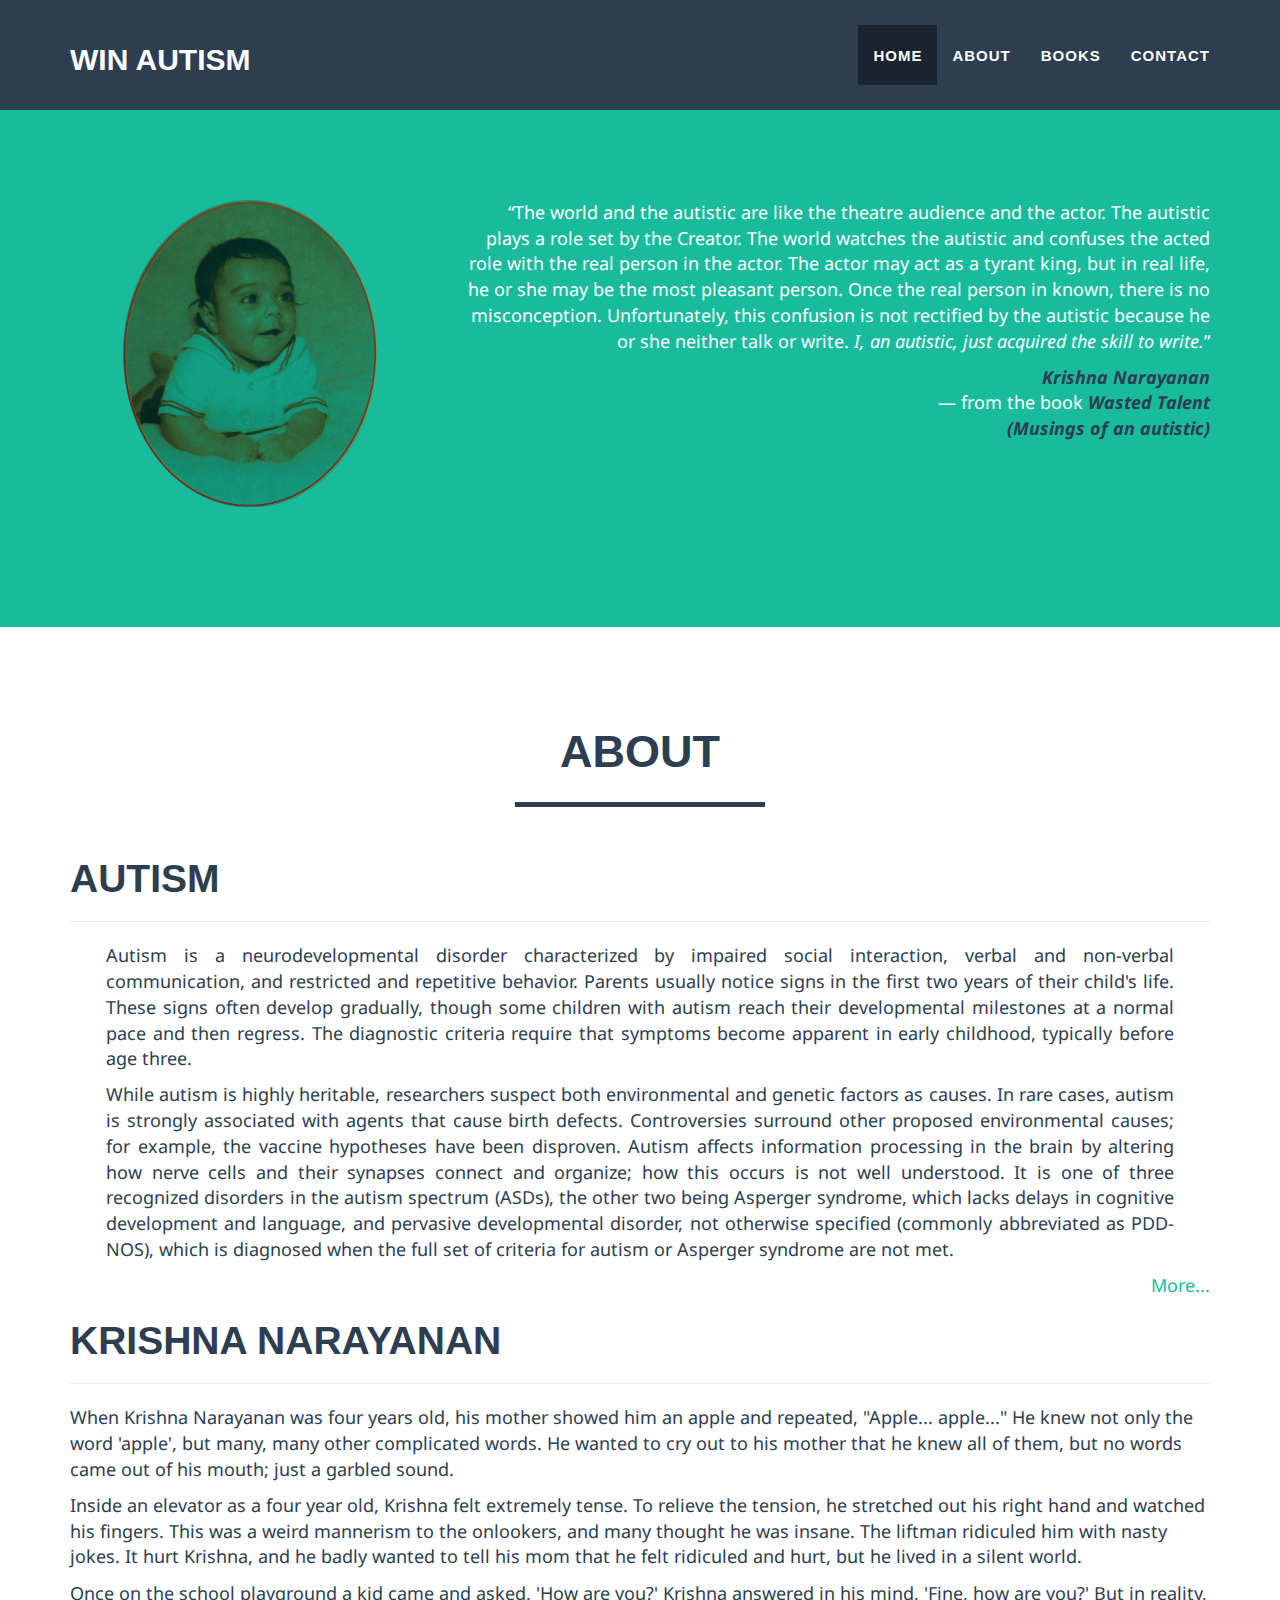
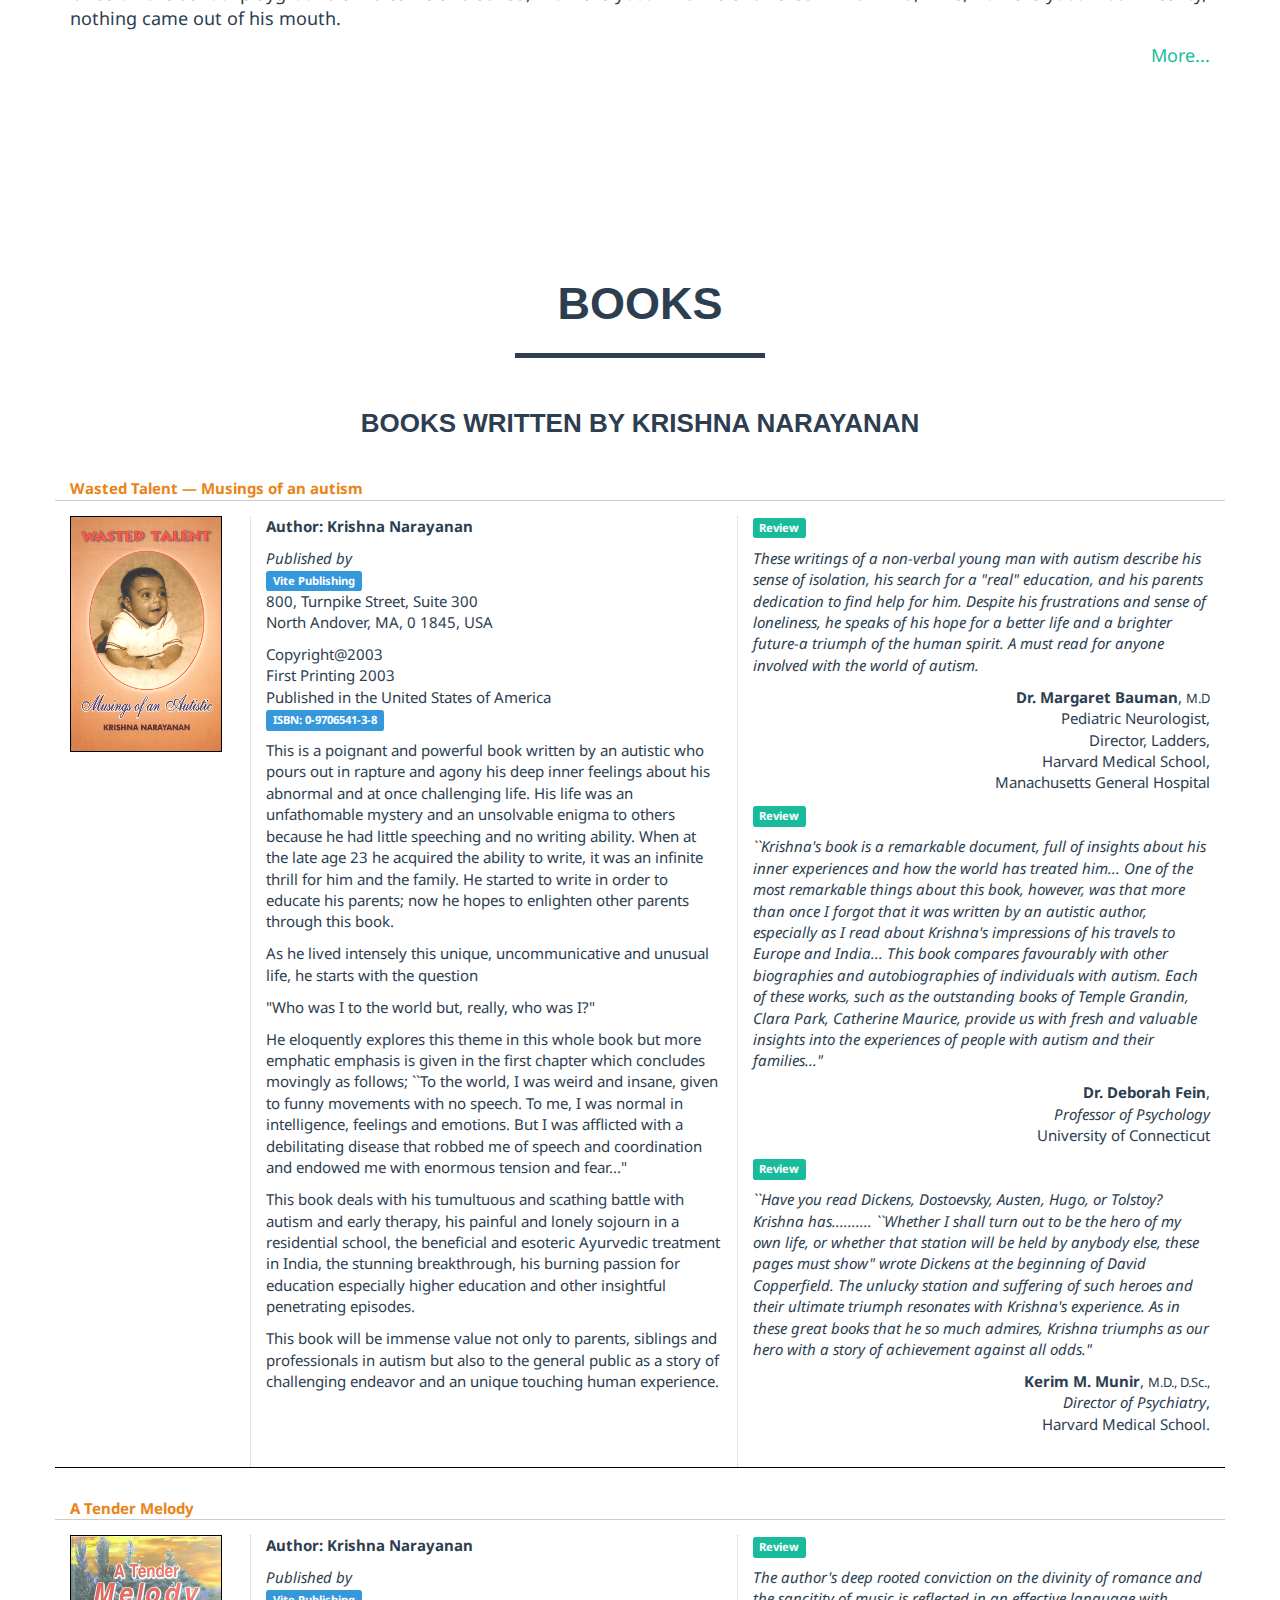
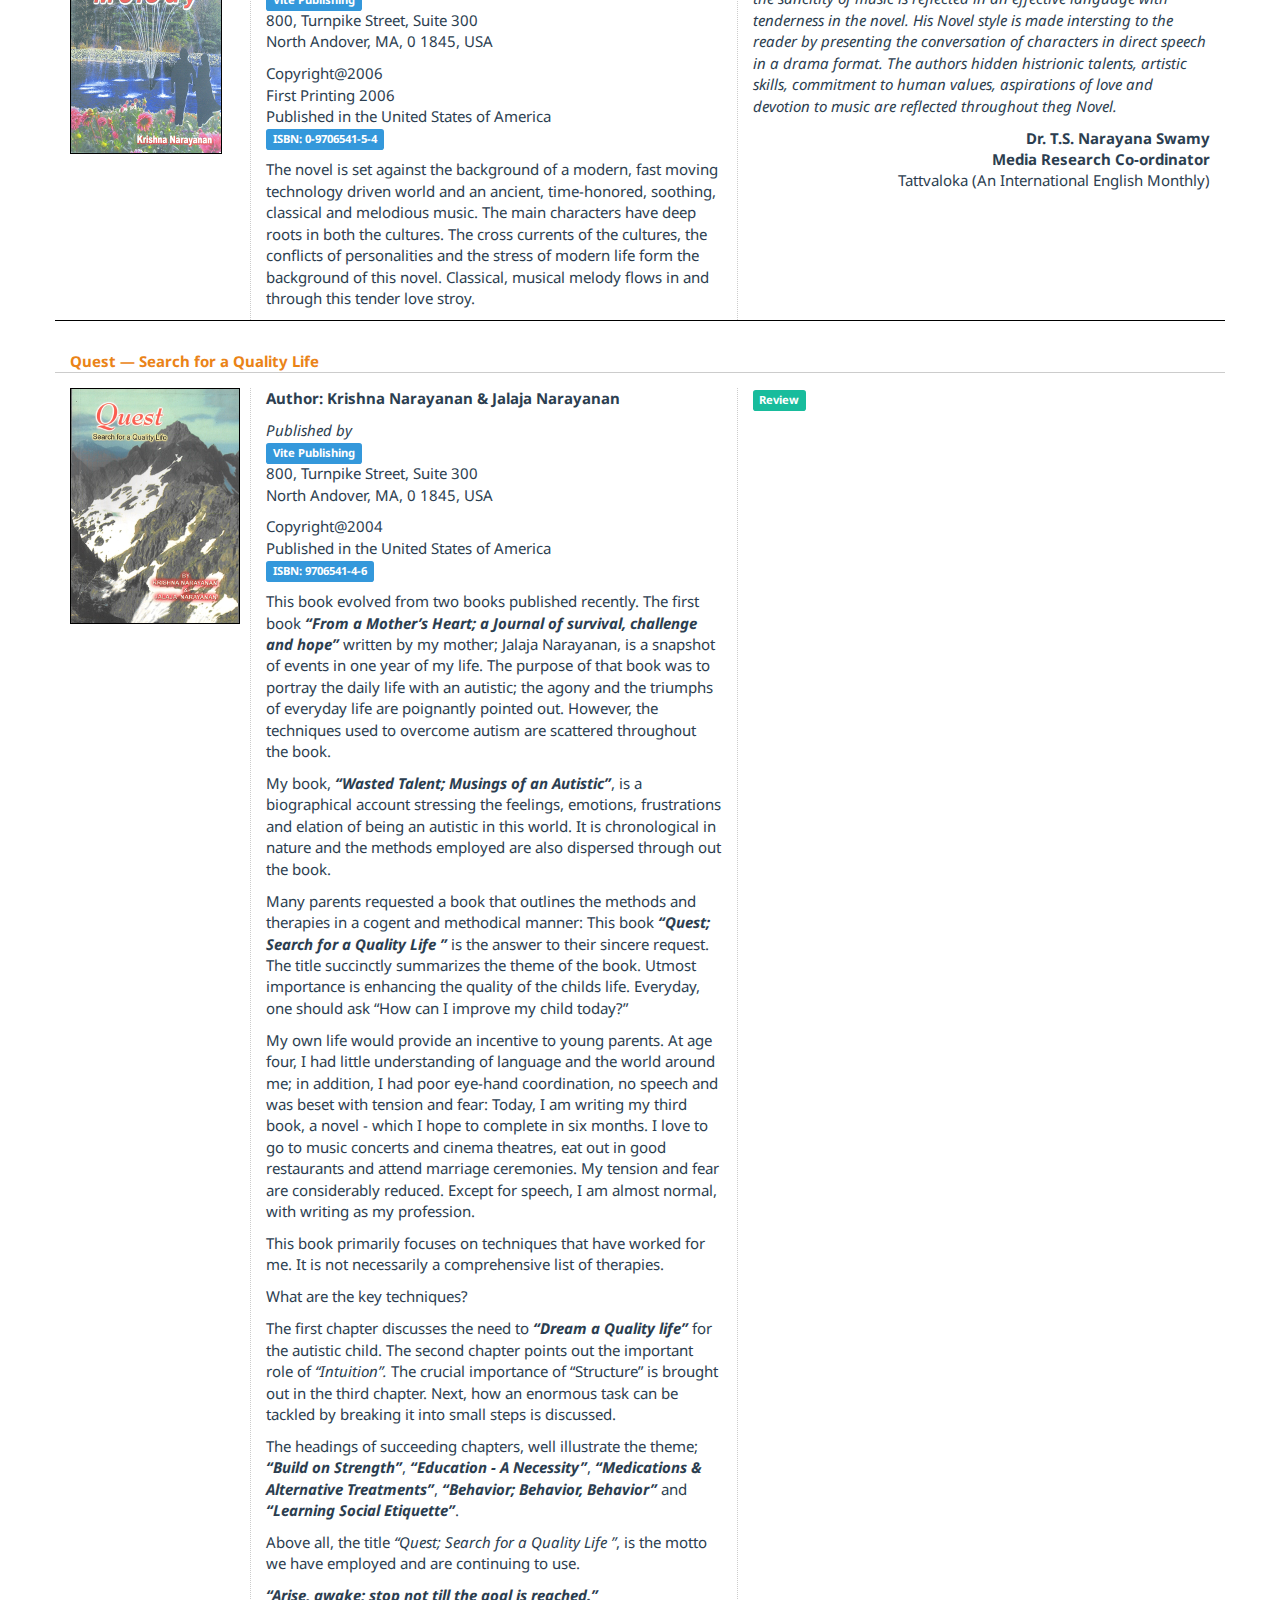
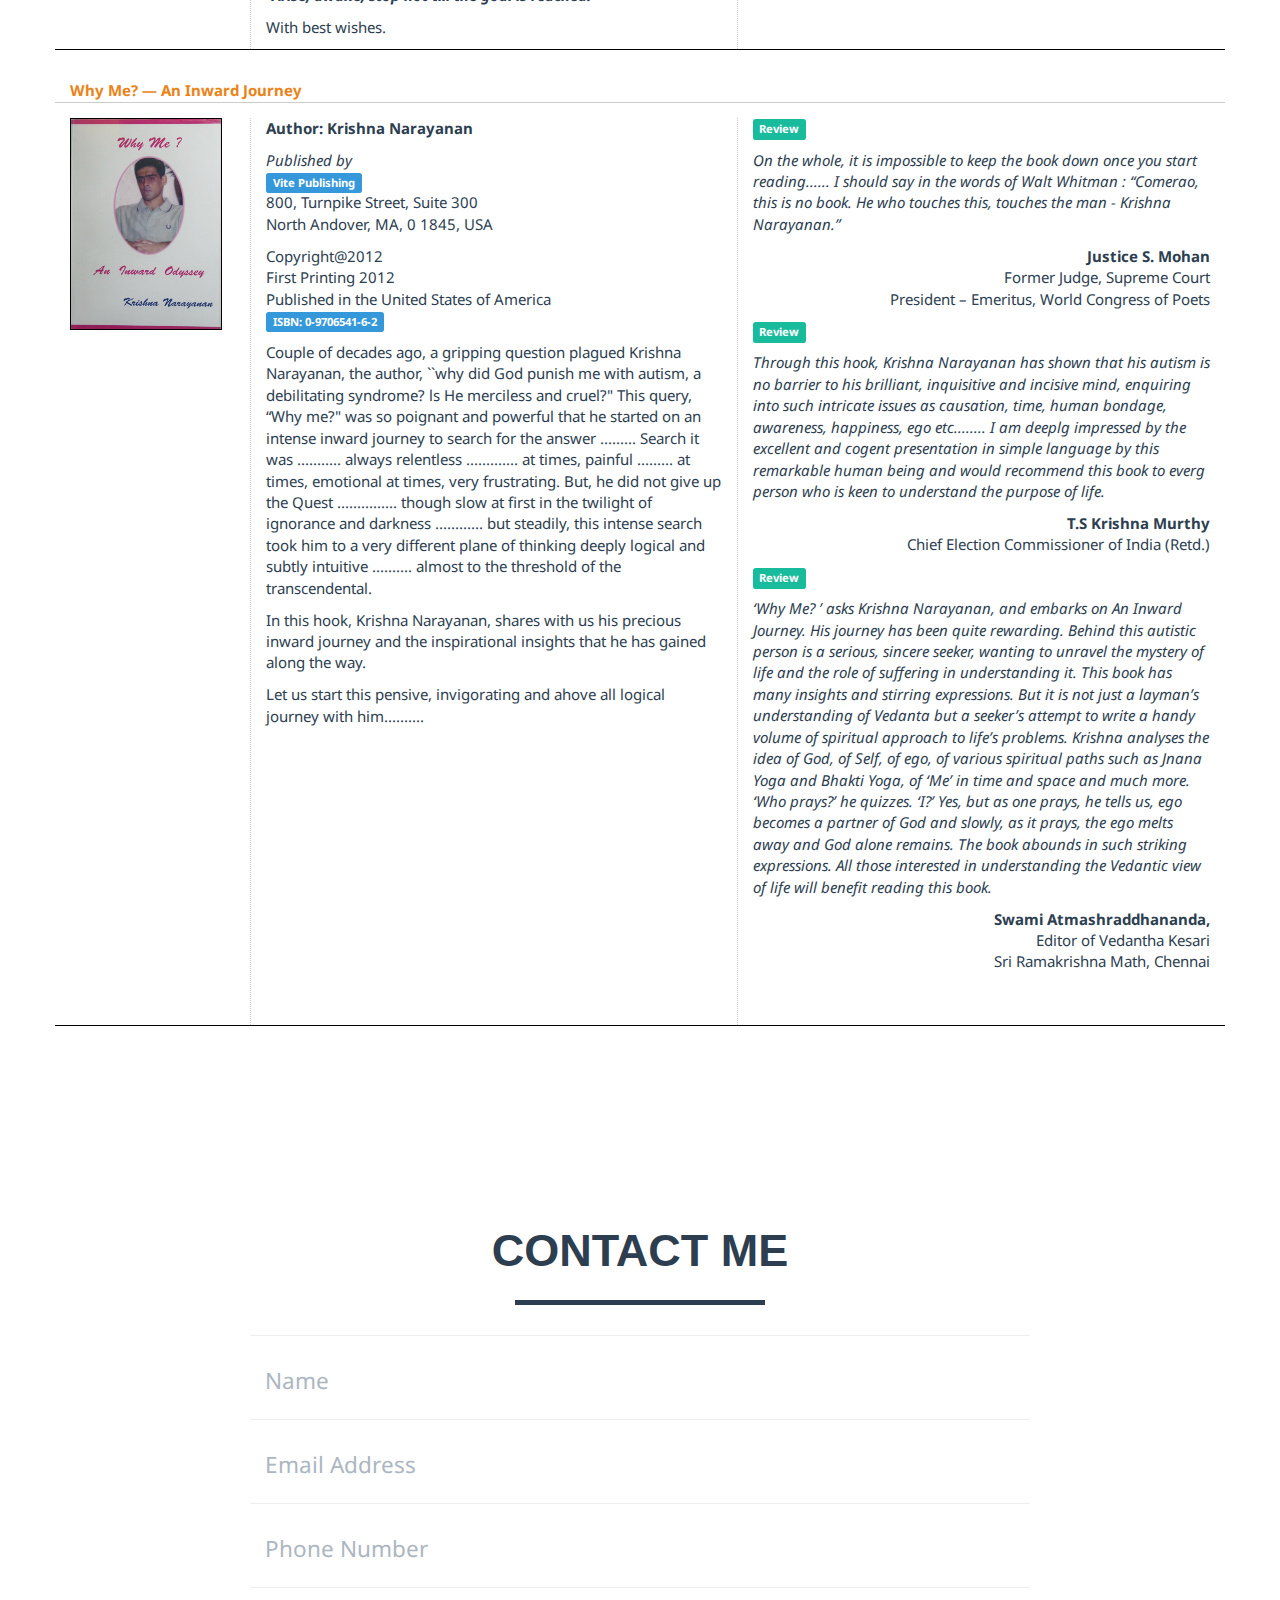
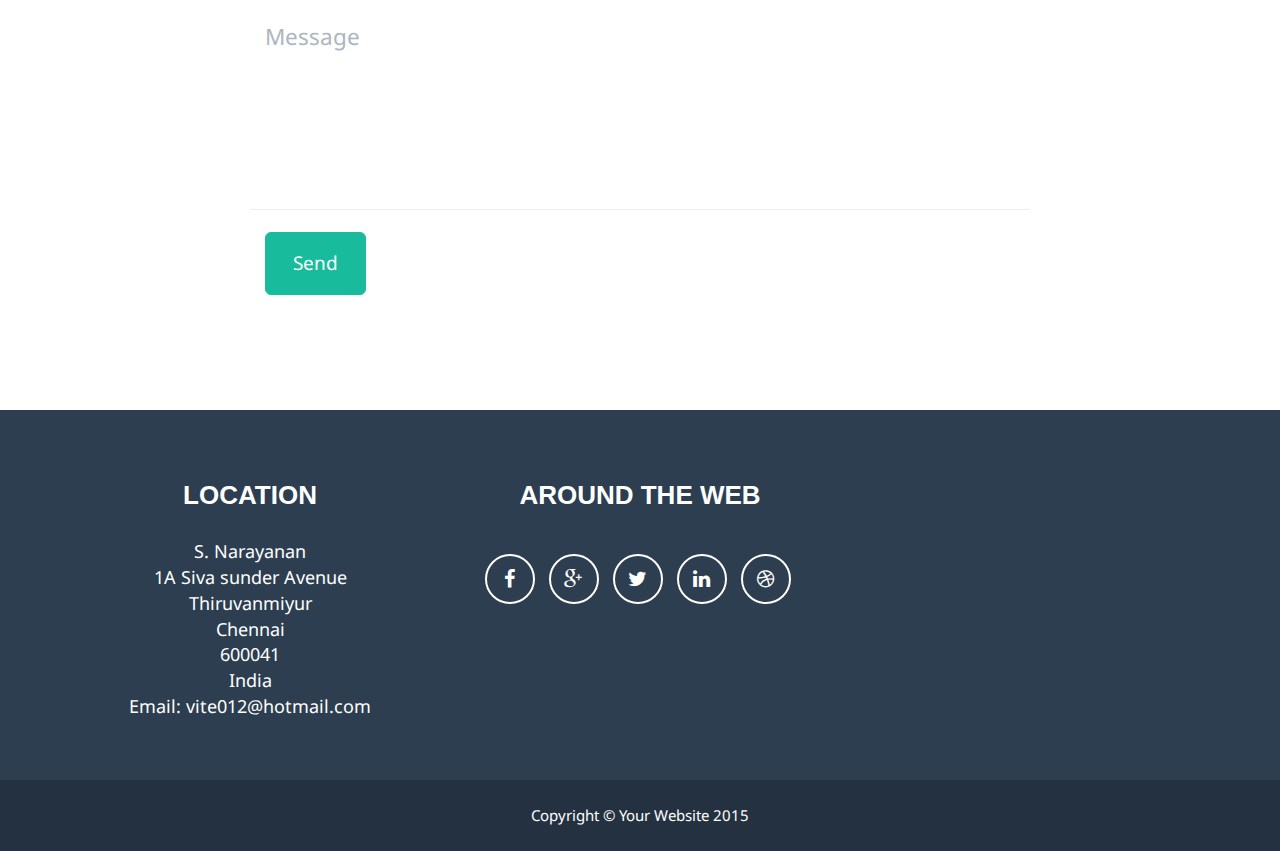
==== commit 7e9cbc8f: "Commit No. 7 - updated current address" ====
--- a/index.html
+++ b/index.html
@@ -636,7 +636,7 @@
                     <div class="footer-col col-md-4">
                         <h3>Location</h3>
                         <p>
-                        S.Narayanan<br />
+                        S. Narayanan<br />
 						1A Siva sunder Avenue<br />
 						Thiruvanmiyur<br />
 						Chennai<br />
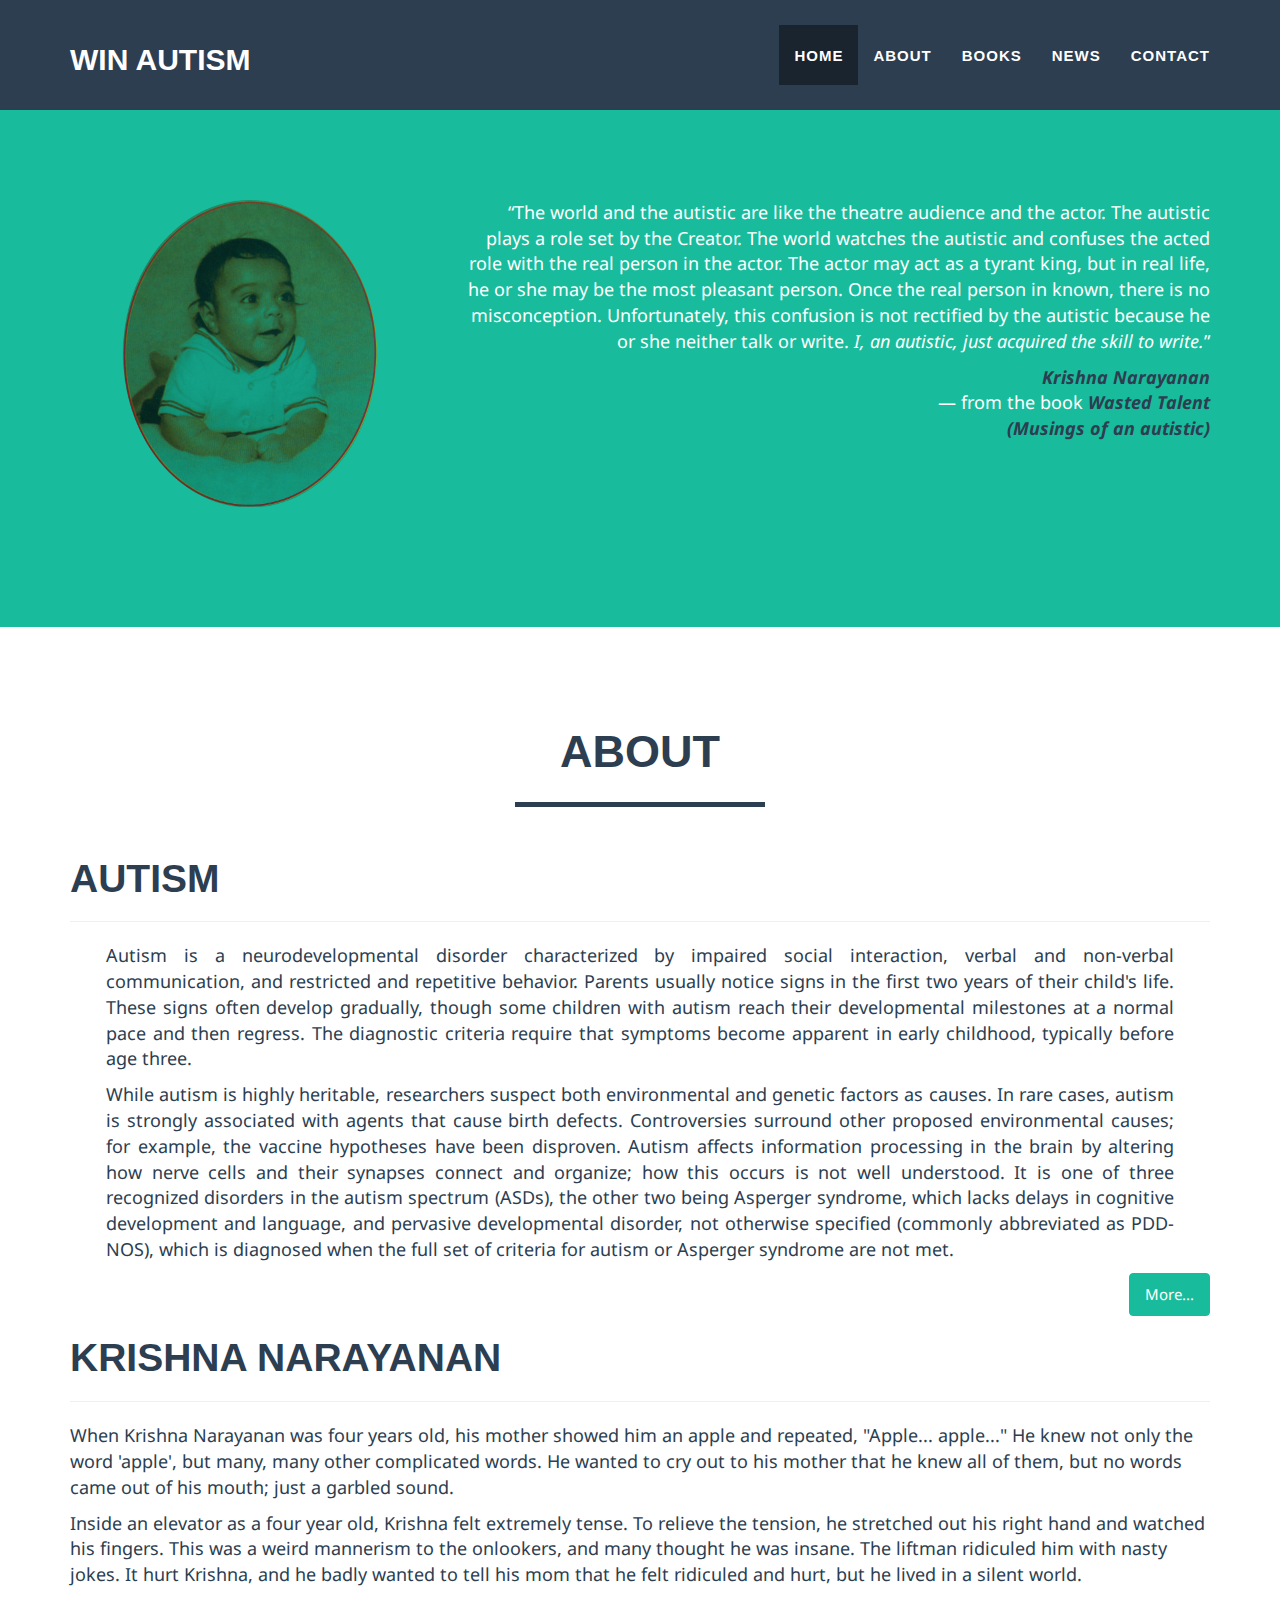
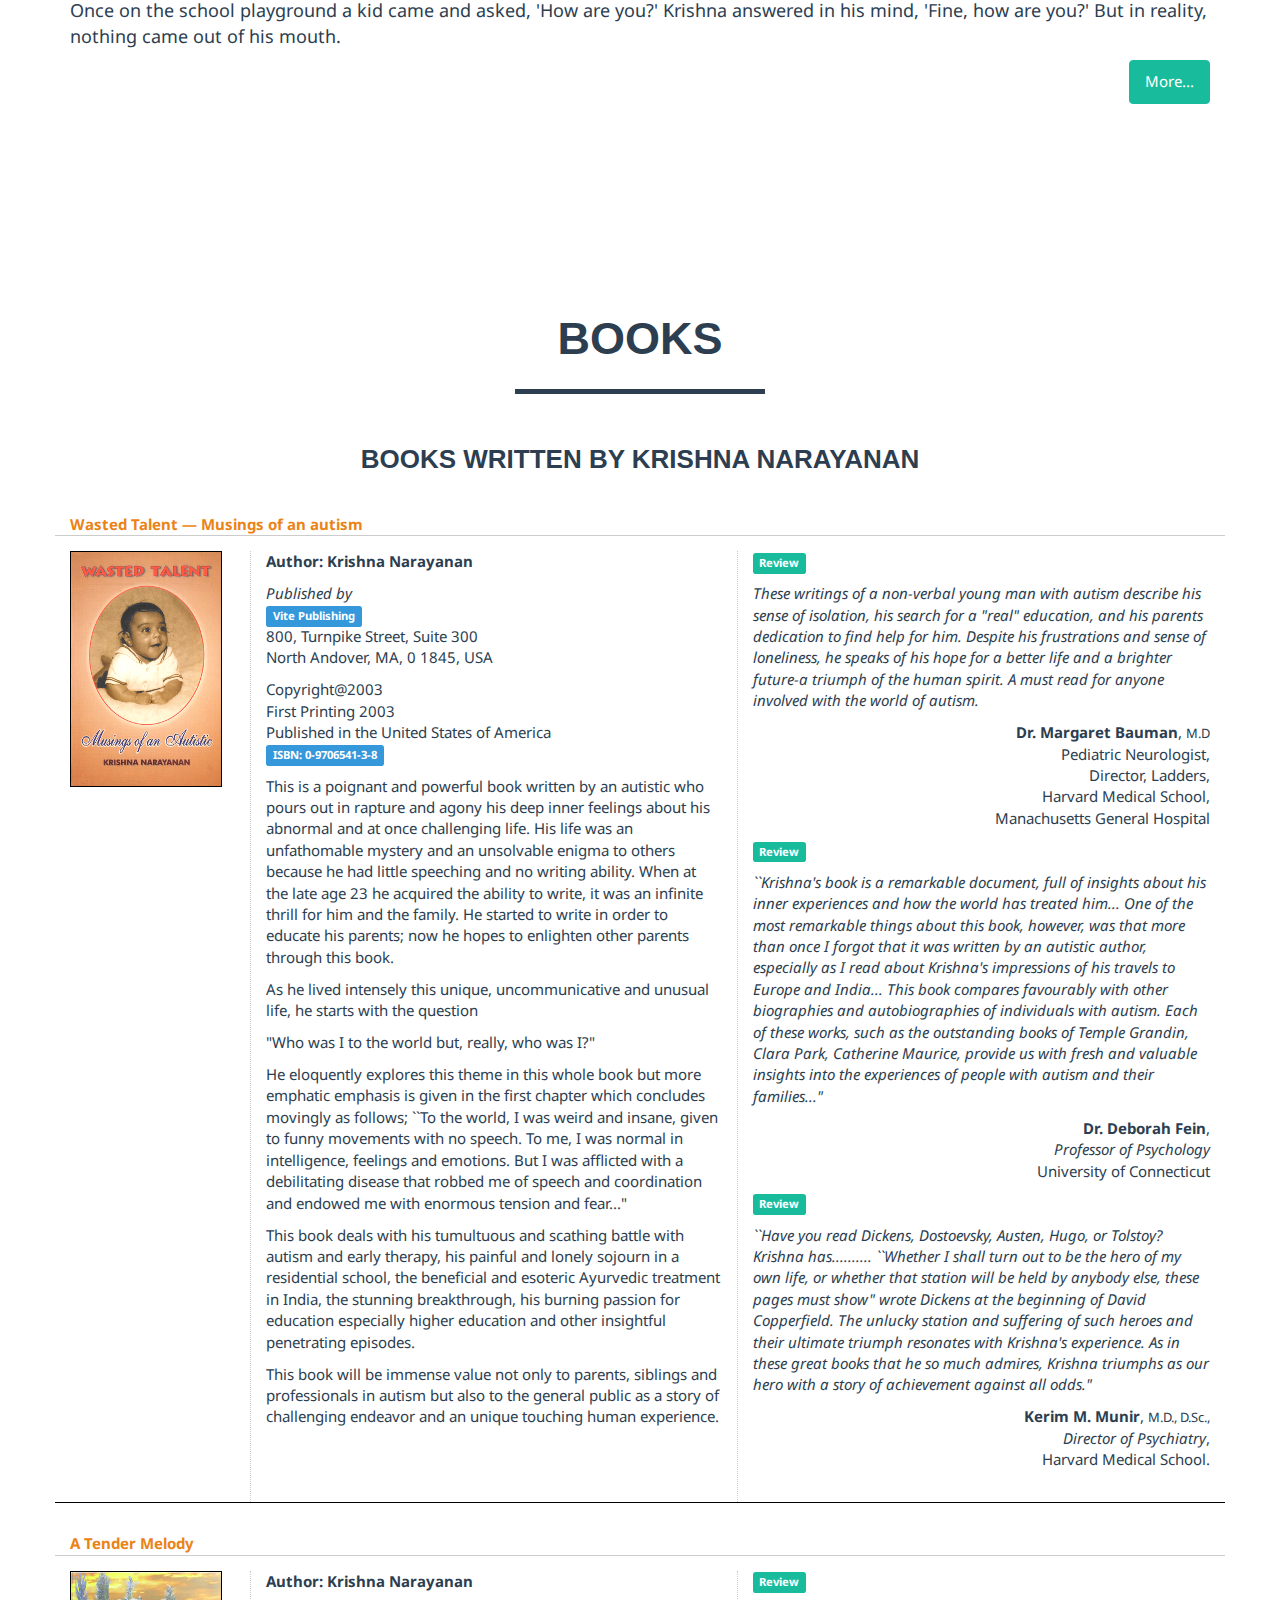
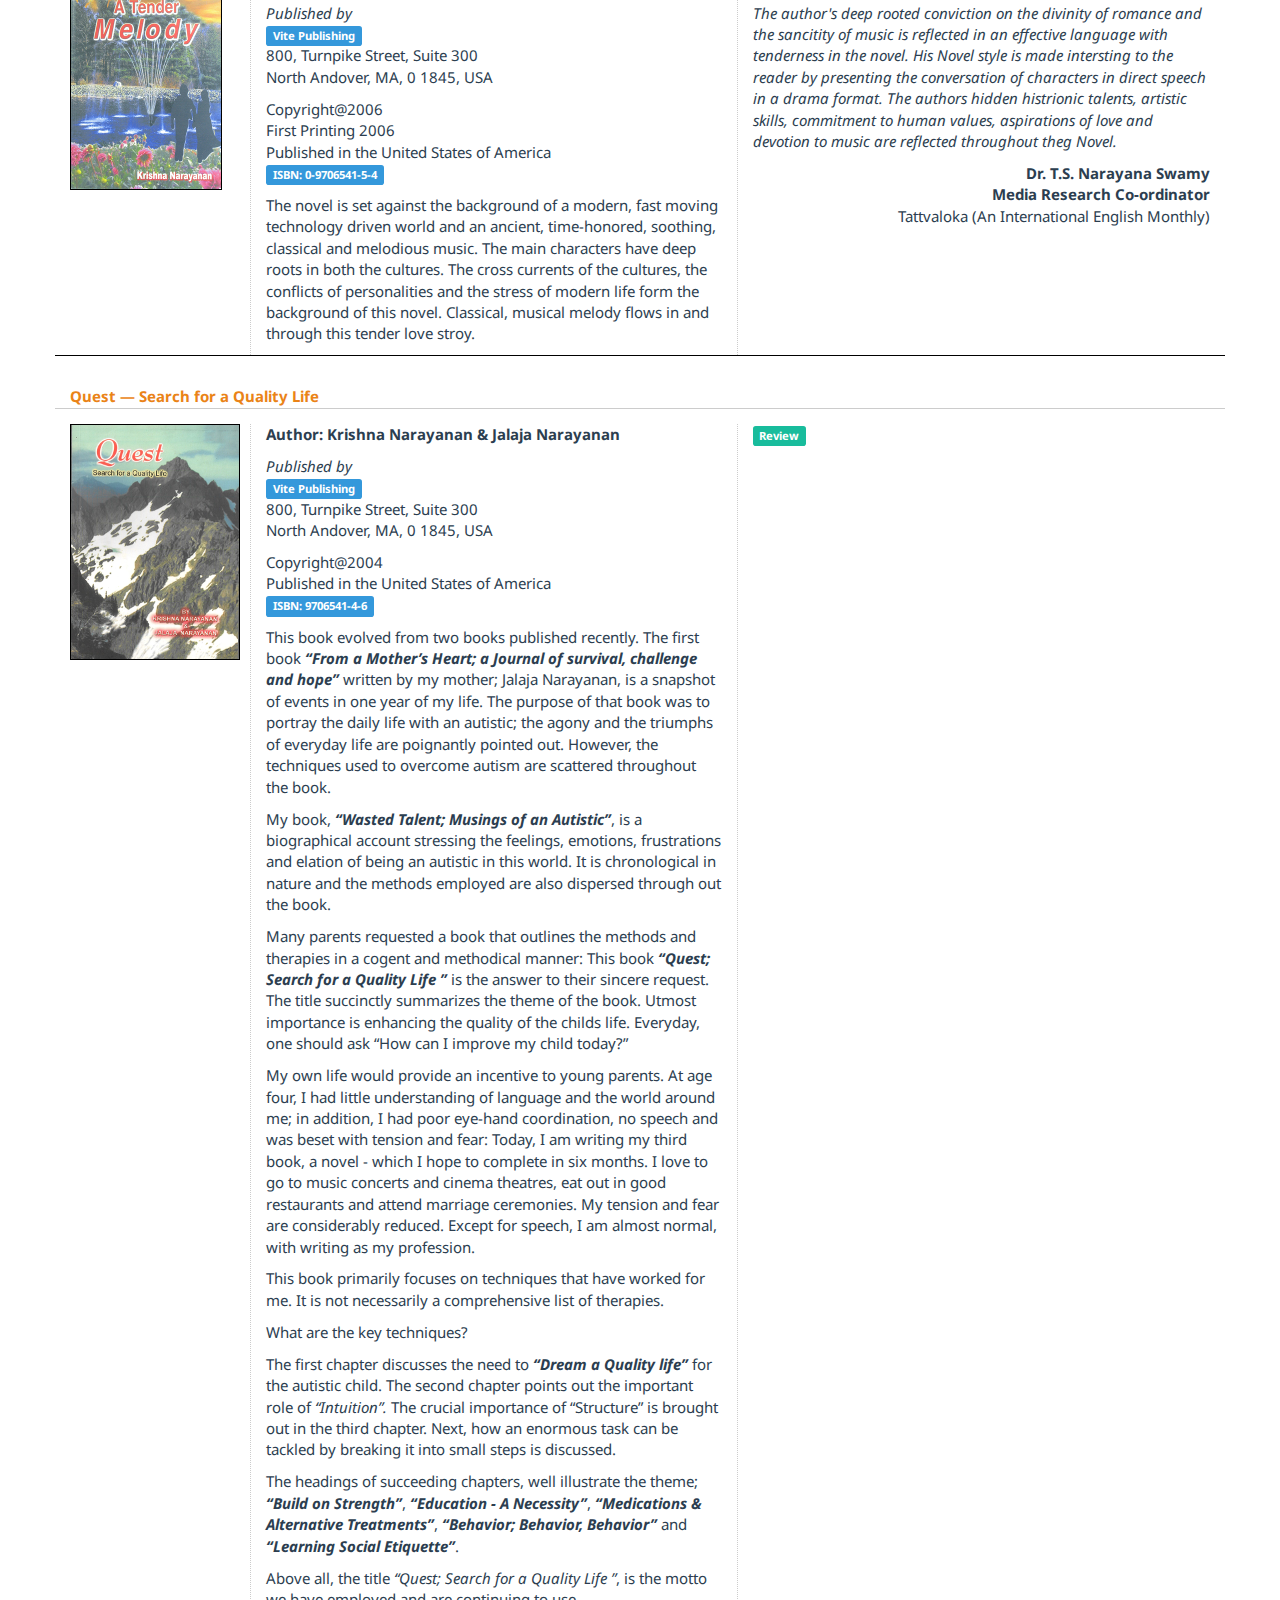
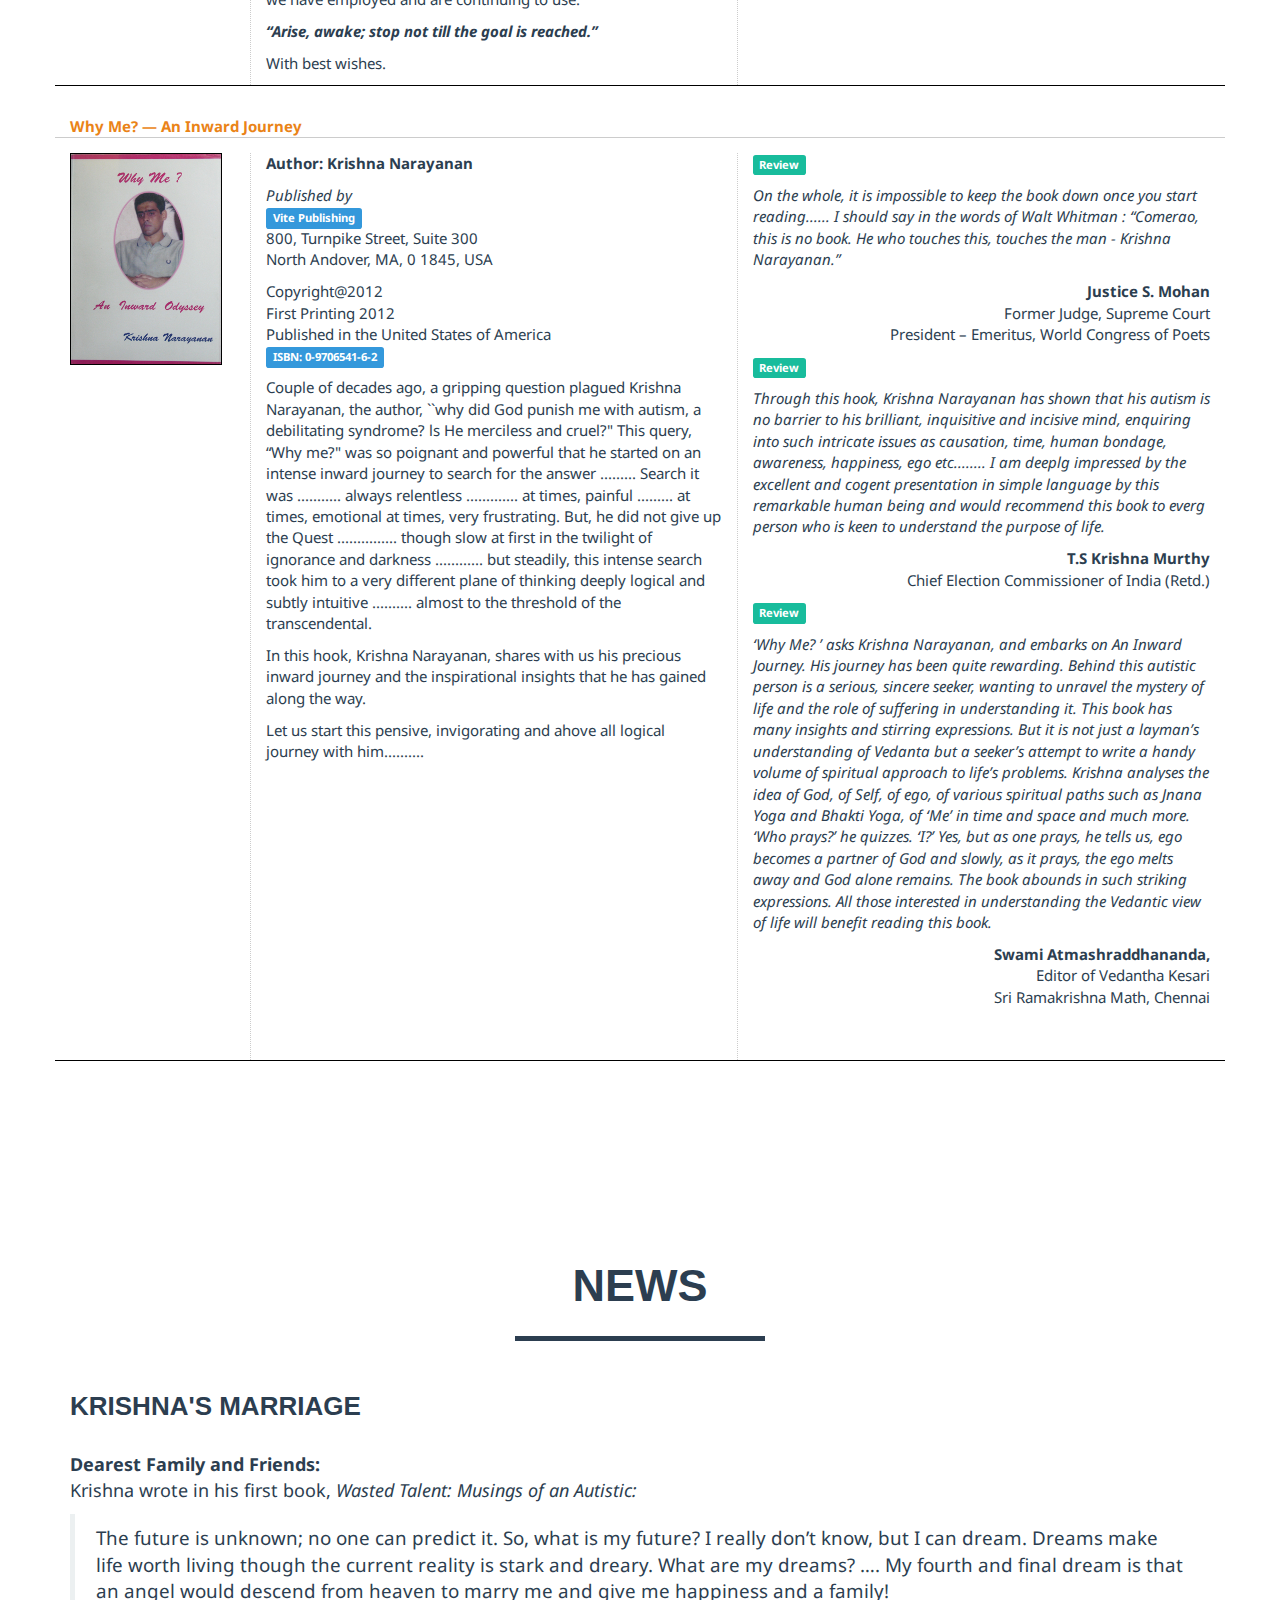
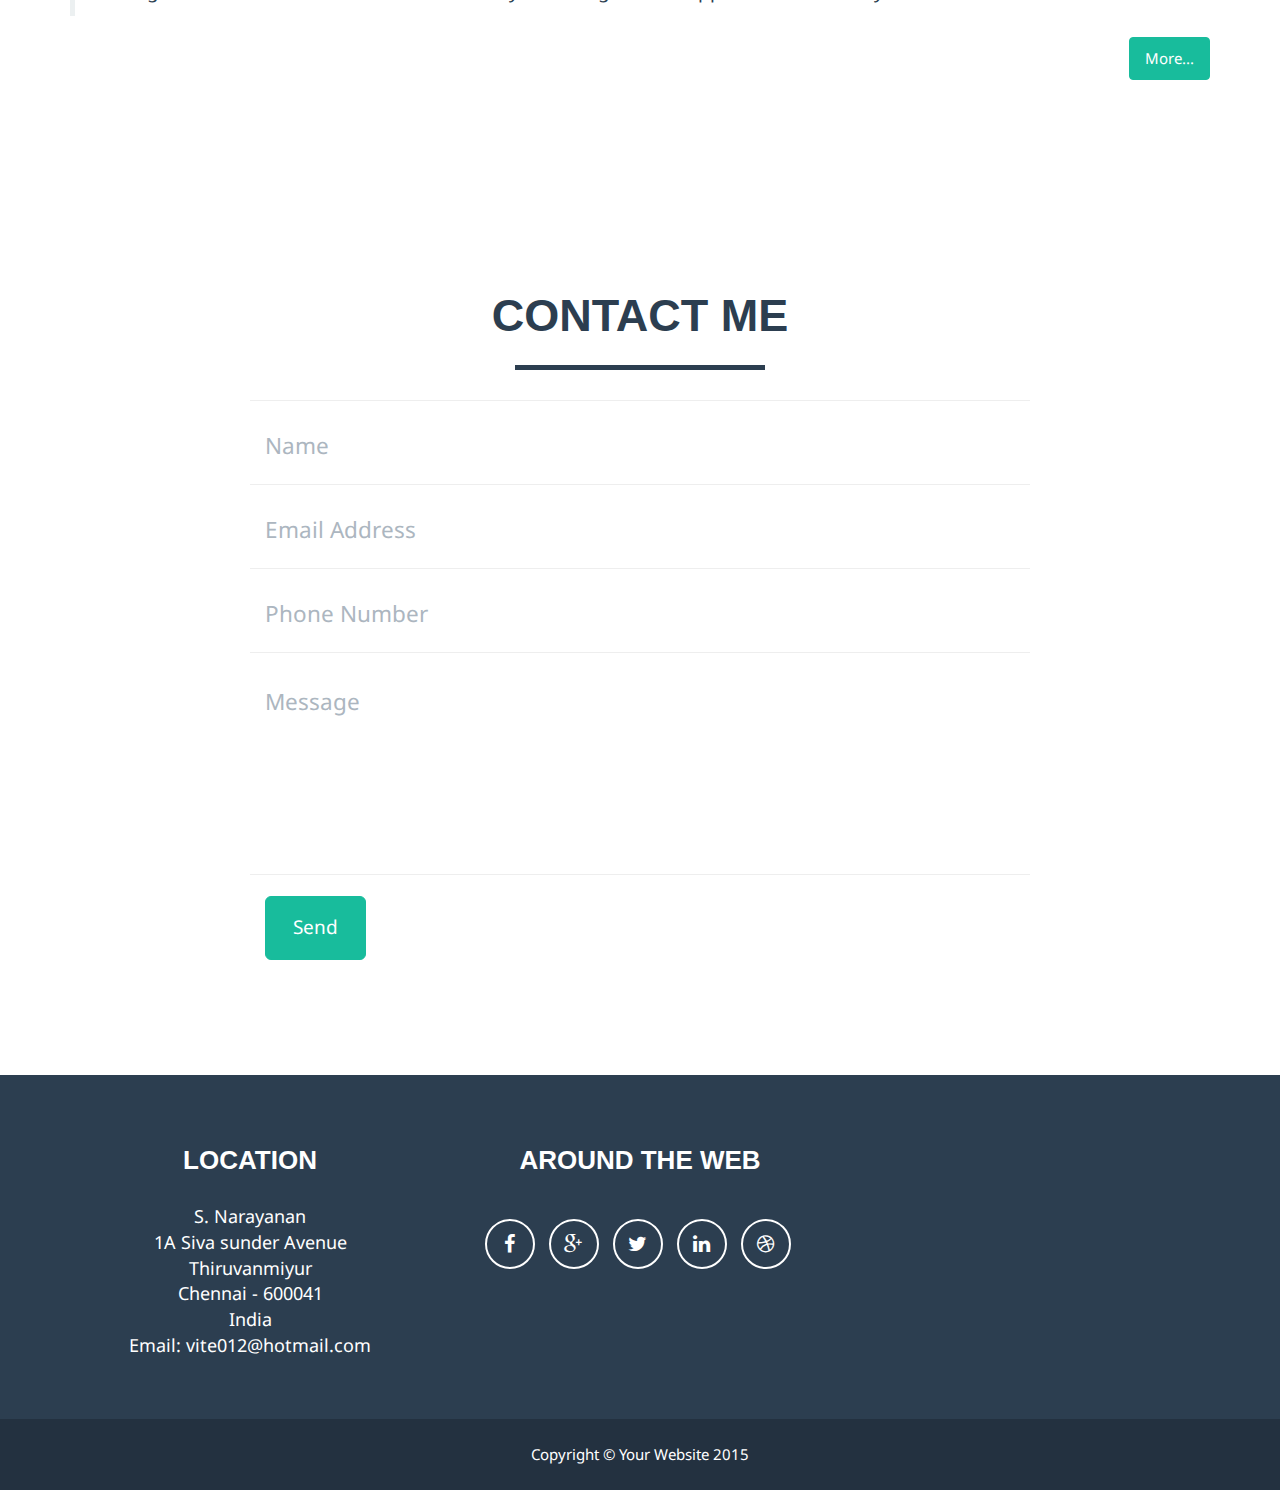
==== commit 739d8eac: "Commit No. 9 -  More... links  changed to buttons" ====
--- a/index.html
+++ b/index.html
@@ -55,6 +55,9 @@
                         <a href="#books">Books</a>
                     </li>
                     <li class="page-scroll">
+                        <a href="#News">News</a>
+                    </li>
+                    <li class="page-scroll">
                         <a href="#contact">Contact</a>
                     </li>
                 </ul>
@@ -112,7 +115,7 @@
 						While autism is highly heritable, researchers suspect both environmental and genetic factors as causes. In rare cases, autism is strongly associated with agents that cause birth defects. Controversies surround other proposed environmental causes; for example, the vaccine hypotheses have been disproven. Autism affects information processing in the brain by altering how nerve cells and their synapses connect and organize; how this occurs is not well understood. It is one of three recognized disorders in the autism spectrum (ASDs), the other two being Asperger syndrome, which lacks delays in cognitive development and language, and pervasive developmental disorder, not otherwise specified (commonly abbreviated as PDD-NOS), which is diagnosed when the full set of criteria for autism or Asperger syndrome are not met.
 					</p>
 					<p class="raggedright">
-						<a href="https://en.wikipedia.org/?title=Autism">More...</a>
+						<a href="https://en.wikipedia.org/?title=Autism" class="btn btn-success" role="button">More...</a>
 					</p>
 						<h1>KRISHNA NARAYANAN</h1>
 						<hr />
@@ -127,7 +130,7 @@
 					<p>Once on the school playground a kid came and asked, 'How are you?' Krishna answered in his mind, 'Fine, how are you?' But in reality, nothing came out of his mouth.
 					</p>
 					<p class="raggedright">
-						<a href="#portfolioModal1" class="portfolio-link" data-toggle="modal">More...</a>
+						<a href="#portfolioModal1" class="portfolio-link btn btn-success" data-toggle="modal">More...</a>
 					</p>													
                 </div>
             </div>
@@ -572,6 +575,33 @@
 		
     </section>
 
+    <!-- News Section -->
+
+    <section id="News">
+        <div class="container">
+            <div class="row">
+                <div class="col-sm-12 text-center">
+                    <h2>News</h2>
+                    <hr class="star-primary">
+                </div>
+            </div>
+            <div class="row">
+                <div class="col-sm-12">
+                	<h3>Krishna's Marriage</h3>
+                	<br />
+                	<p><strong>Dearest Family and Friends:</strong><br />
+					Krishna wrote in his first book, <em>Wasted Talent: Musings of an Autistic:</em><br />
+					</p>
+					<blockquote>
+					The future is unknown; no one can predict it. So, what is my future? I really don’t know, but I can dream. Dreams make life worth living though the current reality  is stark and dreary. What are my dreams?  …. My fourth and final dream is that an angel would descend from heaven to marry me and give me happiness and a family!
+					</blockquote>
+					<p class="raggedright">
+						<a href="#portfolioModal2" class="portfolio-link btn btn-success" data-toggle="modal">More...</a>
+					</p>
+                </div>            
+            </div>
+        </div>   
+    </section>
 
     <!-- Contact Section -->
     <section id="contact">
@@ -639,8 +669,7 @@
                         S. Narayanan<br />
 						1A Siva sunder Avenue<br />
 						Thiruvanmiyur<br />
-						Chennai<br />
-						600041<br />
+						Chennai - 600041<br />
 						India<br /> 
 						Email: vite012@hotmail.com</p>
                     </div>
@@ -854,6 +883,46 @@
         </div>
     </div>
 
+    <div class="portfolio-modal modal fade" id="portfolioModal2" tabindex="-1" role="dialog" aria-hidden="true">
+        <div class="modal-content">
+            <div class="close-modal" data-dismiss="modal">
+                <div class="lr">
+                    <div class="rl">
+                    </div>
+                </div>
+            </div>
+            <div class="container">
+                <div class="row">
+                    <div class="col-lg-8 col-lg-offset-2">
+                        <div class="modal-body">
+                            <h2>Krishna's Marriage</h2>
+                            <hr class="star-primary">
+		                	<p><strong>Dearest Family and Friends:</strong><br />
+							Krishna wrote in his first book, <em>Wasted Talent: Musings of an Autistic:</em><br />
+							</p>
+							<blockquote>
+							The future is unknown; no one can predict it. So, what is my future? I really don’t know, but I can dream. Dreams make life worth living though the current reality  is stark and dreary. What are my dreams?  …. My fourth and final dream is that an angel would descend from heaven to marry me and give me happiness and a family!
+							</blockquote>
+							<p>
+							We are happy to announce <em>that dreams do come true!</em> We want to celebrate with you the miracle of  Krishna and Priyanka’s first year anniversary.  They were married Nov 20<sup>th</sup> 2014 in a very small (adjusted for Krishna’s autism)  Hindu wedding.
+							</p>
+							<p>
+							Priyanka and Krishna first met as neighbors in Chennai sixteen years ago and have been in touch ever since as friends.  Priyanka and Krishna share an enthusiasm for 3Es:  education,  economics and eating!  Priyanka studied at Lady Sivaswami Iyer Secondary  School, one of the top schools in Mylapore and passed  first class. She  then completed Bcom  and Mcom at Madras University.  Prior to marriage, Priyanka had worked in  Mudhre, an accounting firm, in Mylapore.   Her parents  live near Nagapattinum.
+							</p>
+							<p>  
+							Krishna and Priyanka are forming a  loving bond and joy that only a husband and wife can share over the last year. Krishna and, for that matter, all of us,  knew it would take time for him to form this bond,  probably the ultimate challenge for an autistic.  He wanted to make his wedding announcement after he was comfortable in his marriage to Priyanka.  Priyanka understood his point of view, having known him for so many years. They enjoy watching old Tamil movies like Shivaji, Kamala Hasan,  going to the temple in the evening, listening to music, taking walks in the beach,  and reading books. 
+							</p>
+							<p>
+							This announcement to all of our dear friends marks a tremendous milestone for Krishna and Priyanka and gives us great joy to share with all of you. We sincerely believe without God’s blessing and  the well wishes from all of you over many years,  this miracle <em><strong>from heaven</strong></em> could not have happened.  We thank all of you for being part of his and our life.  We continue to seek your blessing for Krishna and Priyanka. 
+							</p>
+
+                            <button type="button" class="btn btn-default" data-dismiss="modal"><i class="fa fa-times"></i> Close</button>
+                        </div>
+                    </div>
+                </div>
+            </div>
+        </div>
+    </div>
 
     <!-- jQuery -->
     <script src="js/jquery.js"></script>
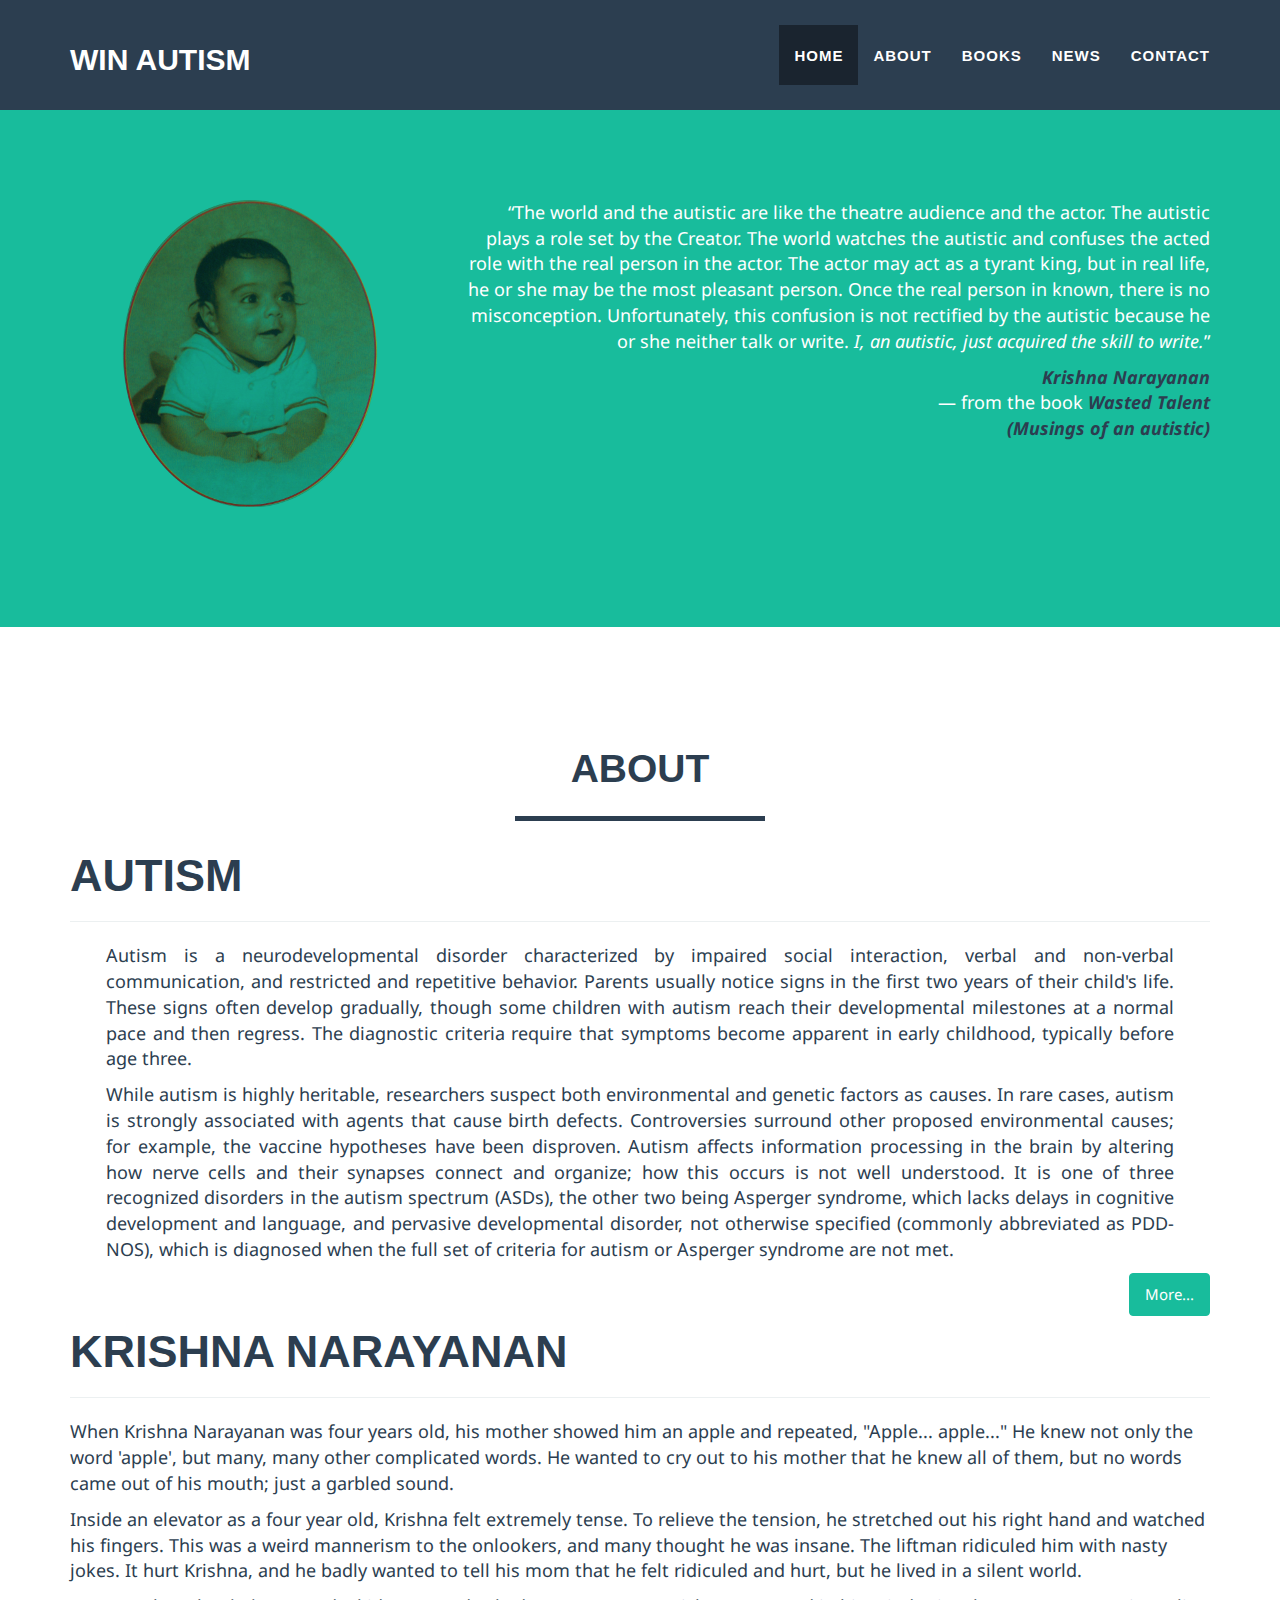
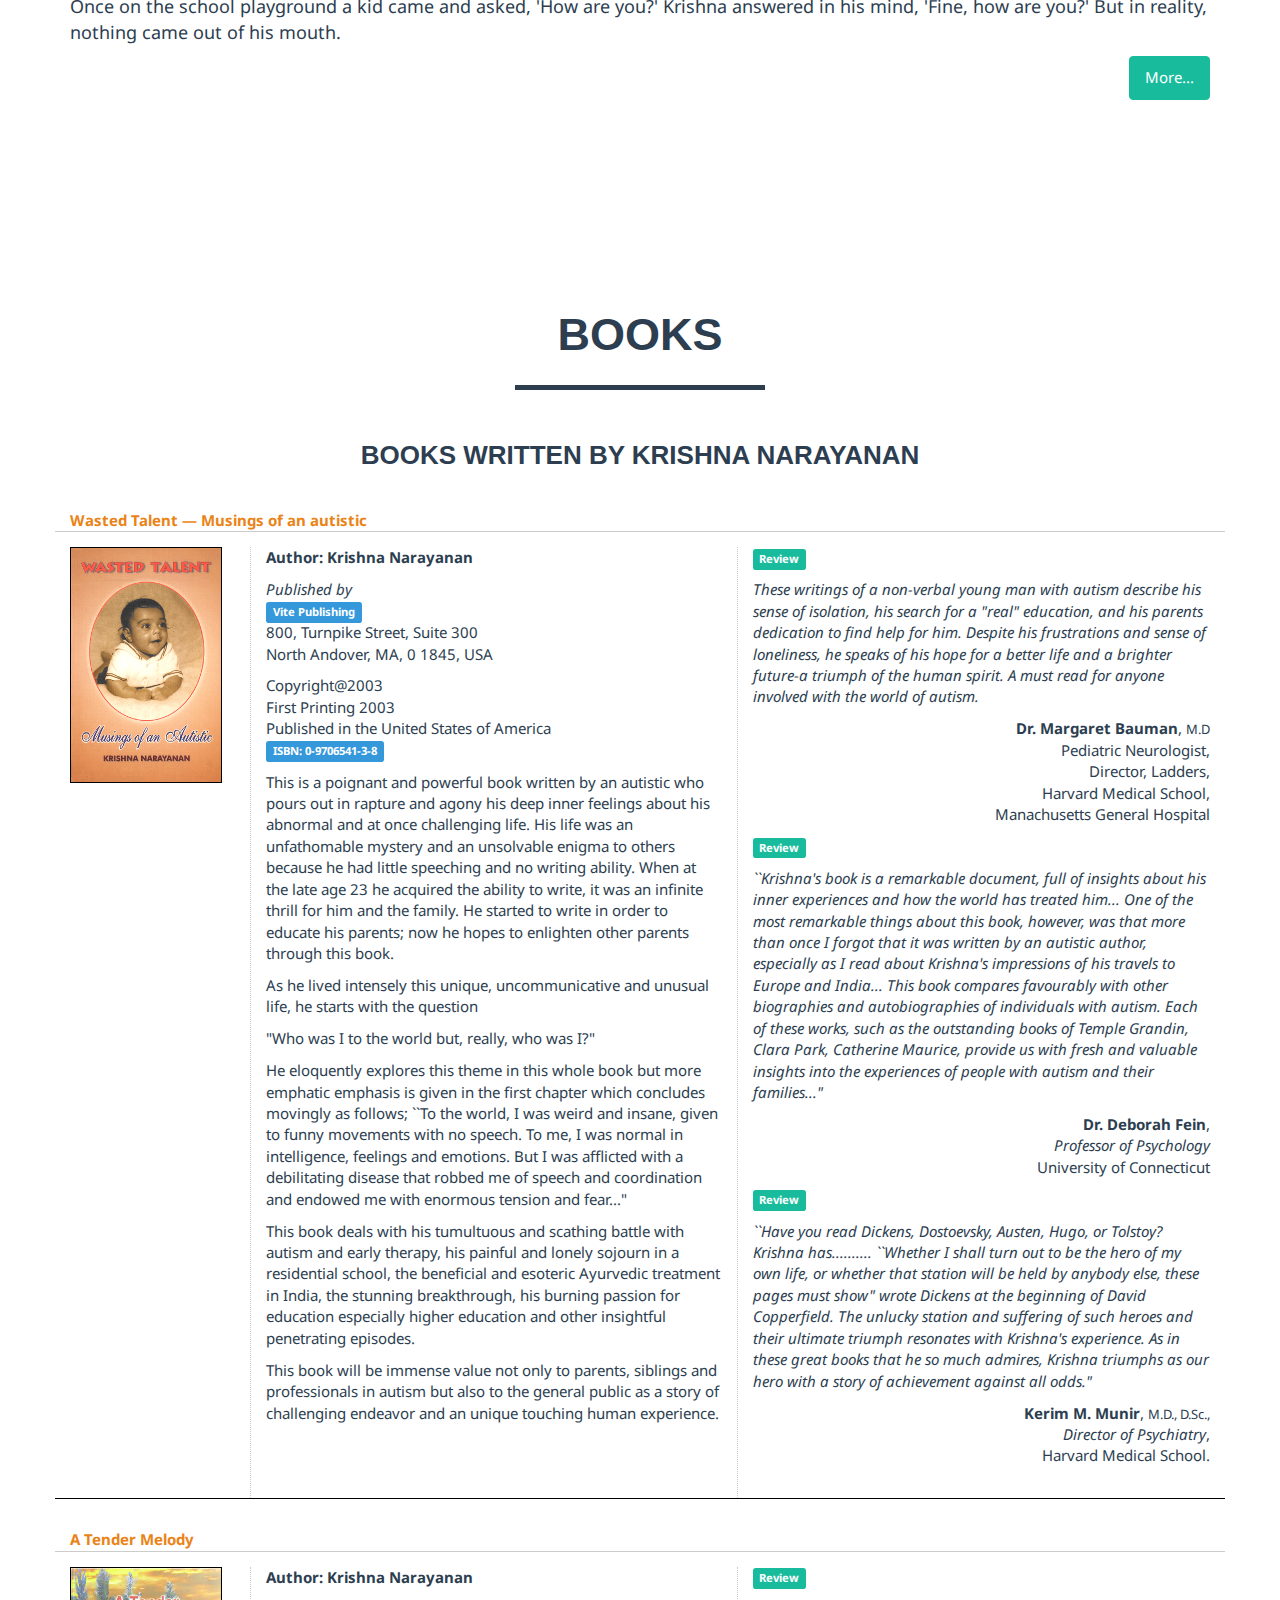
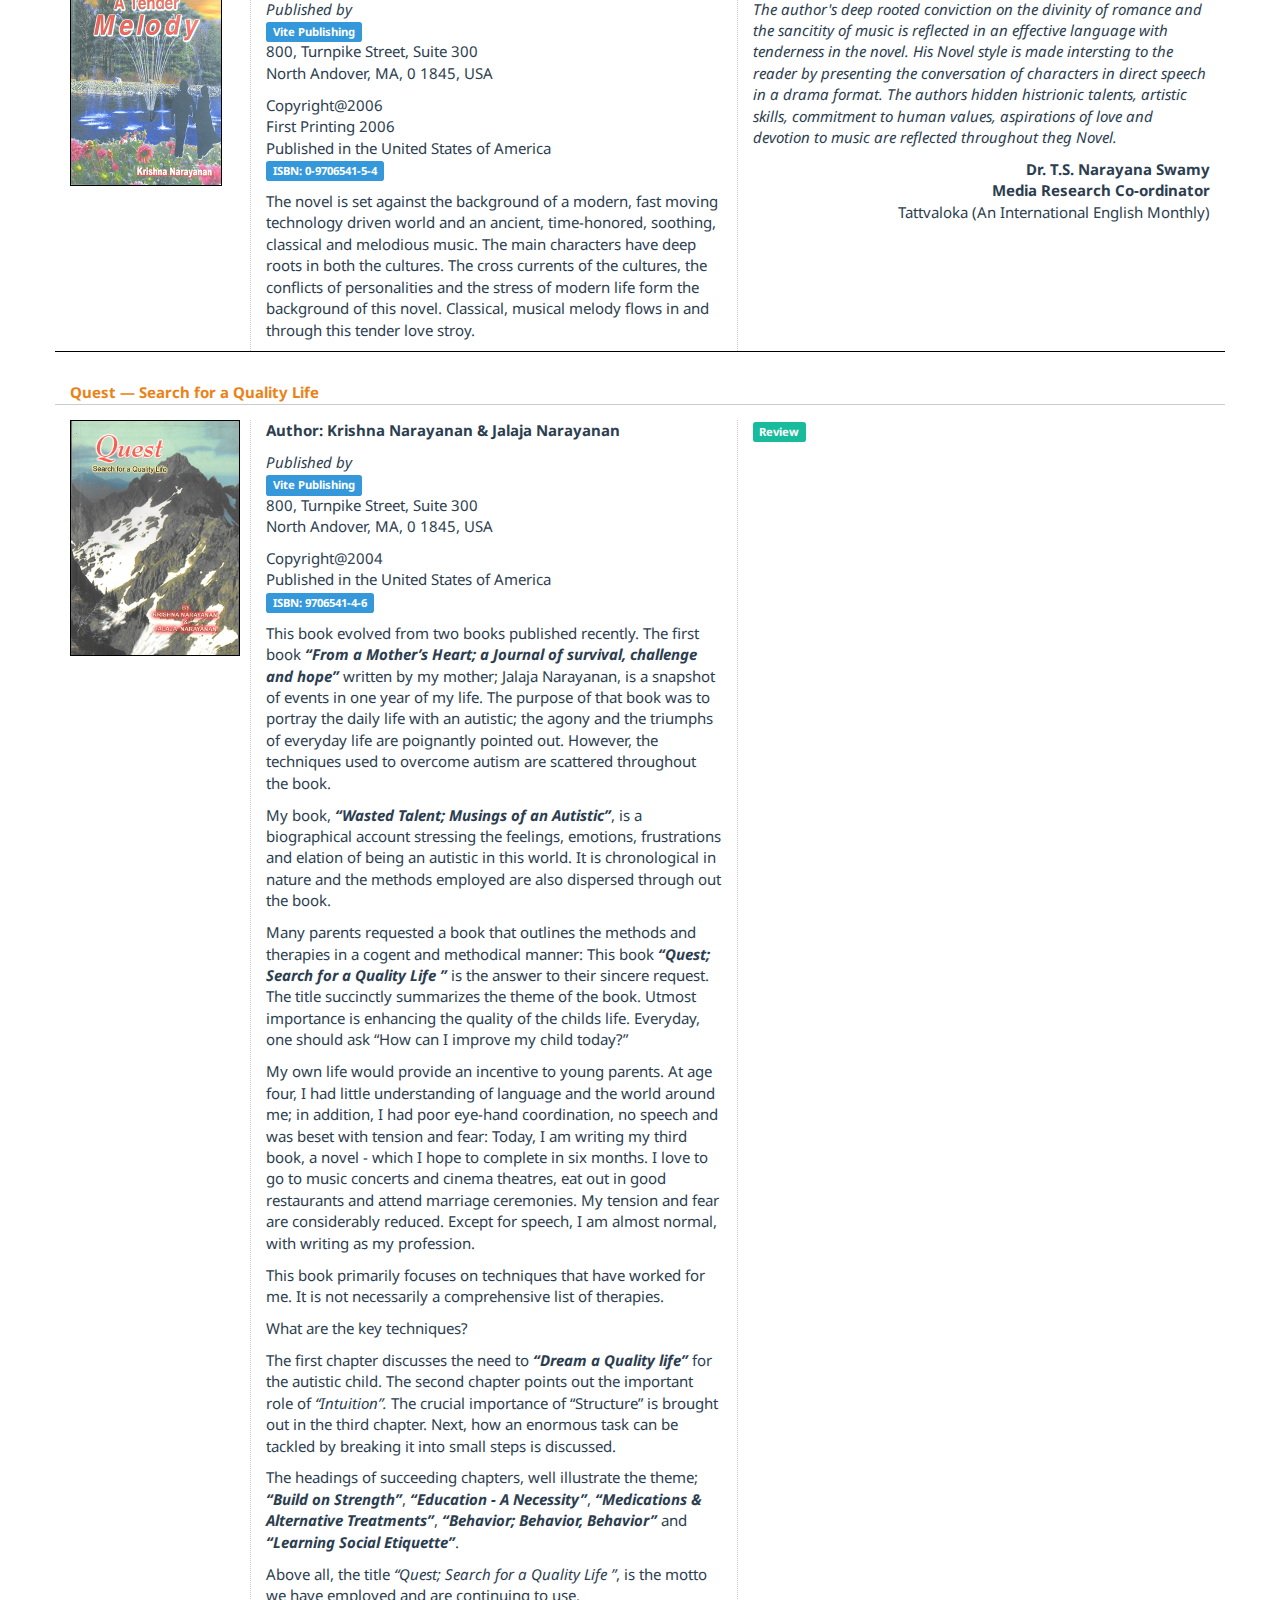
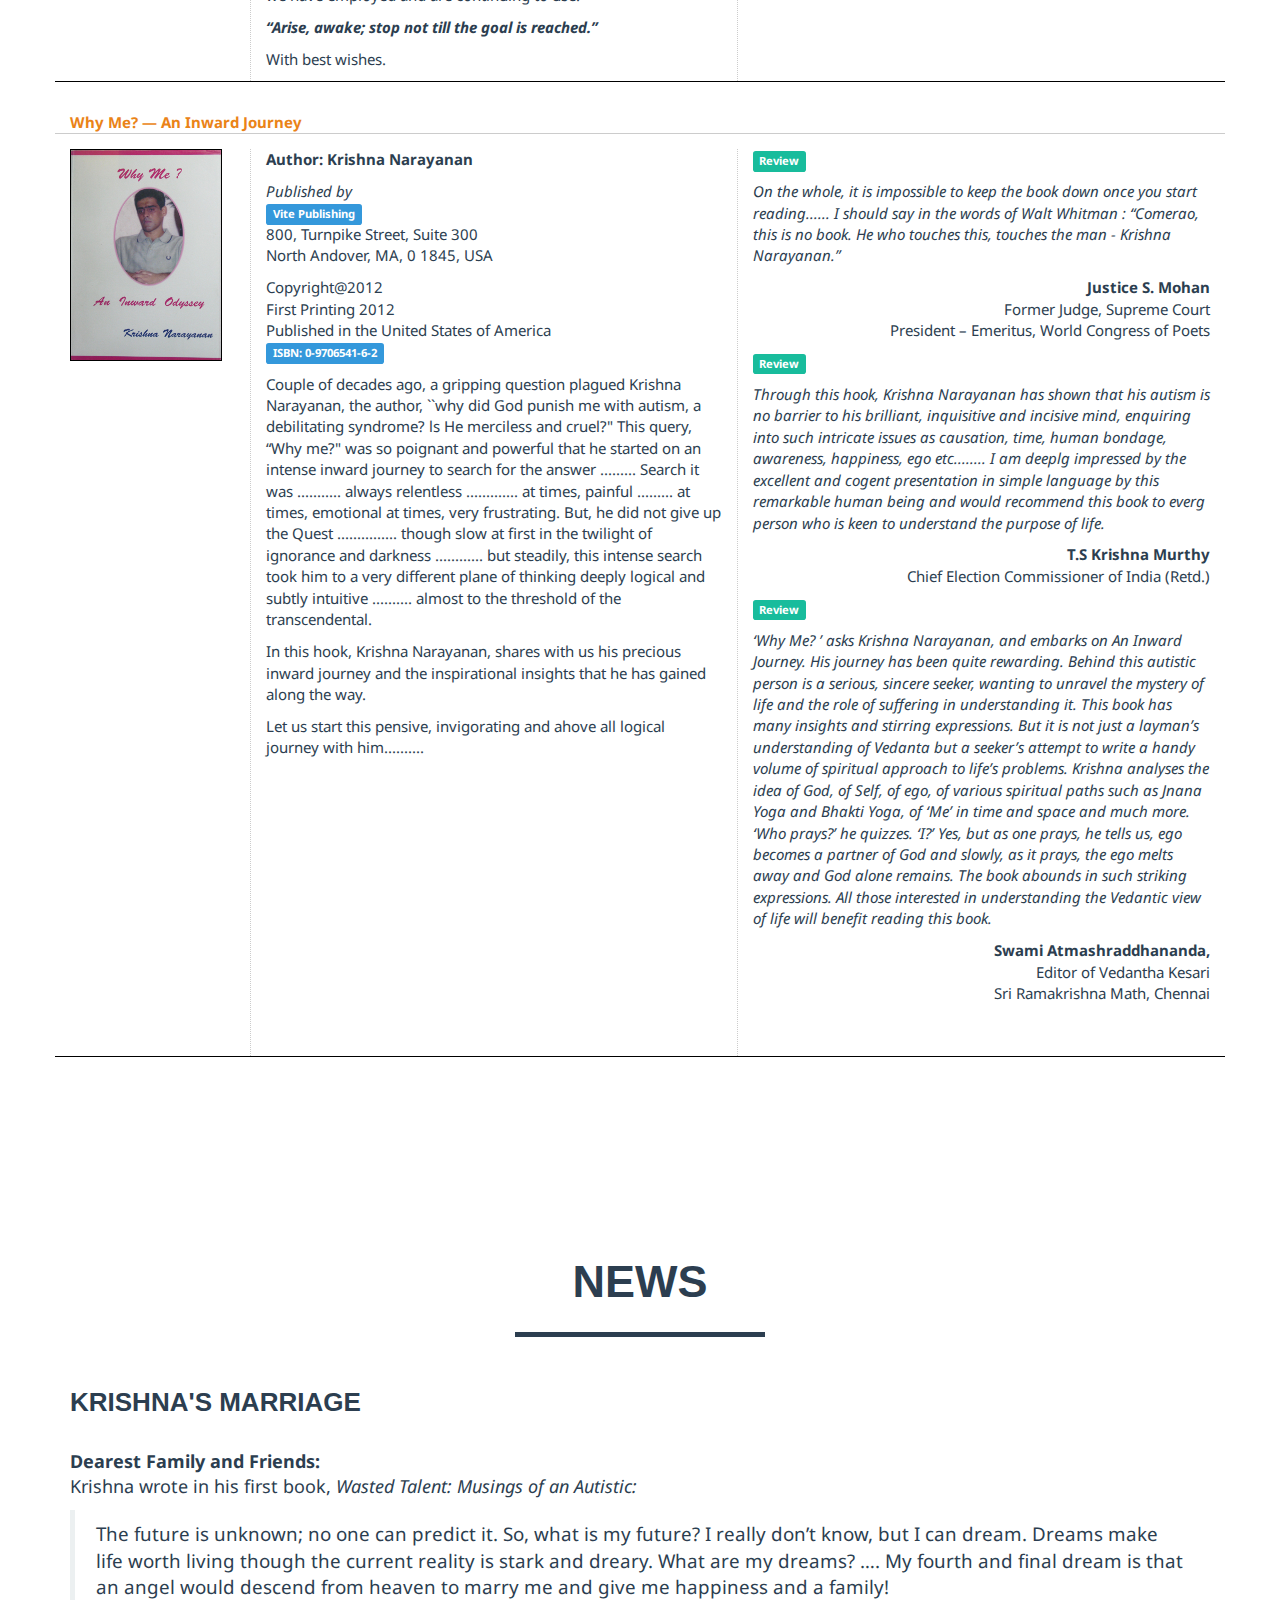
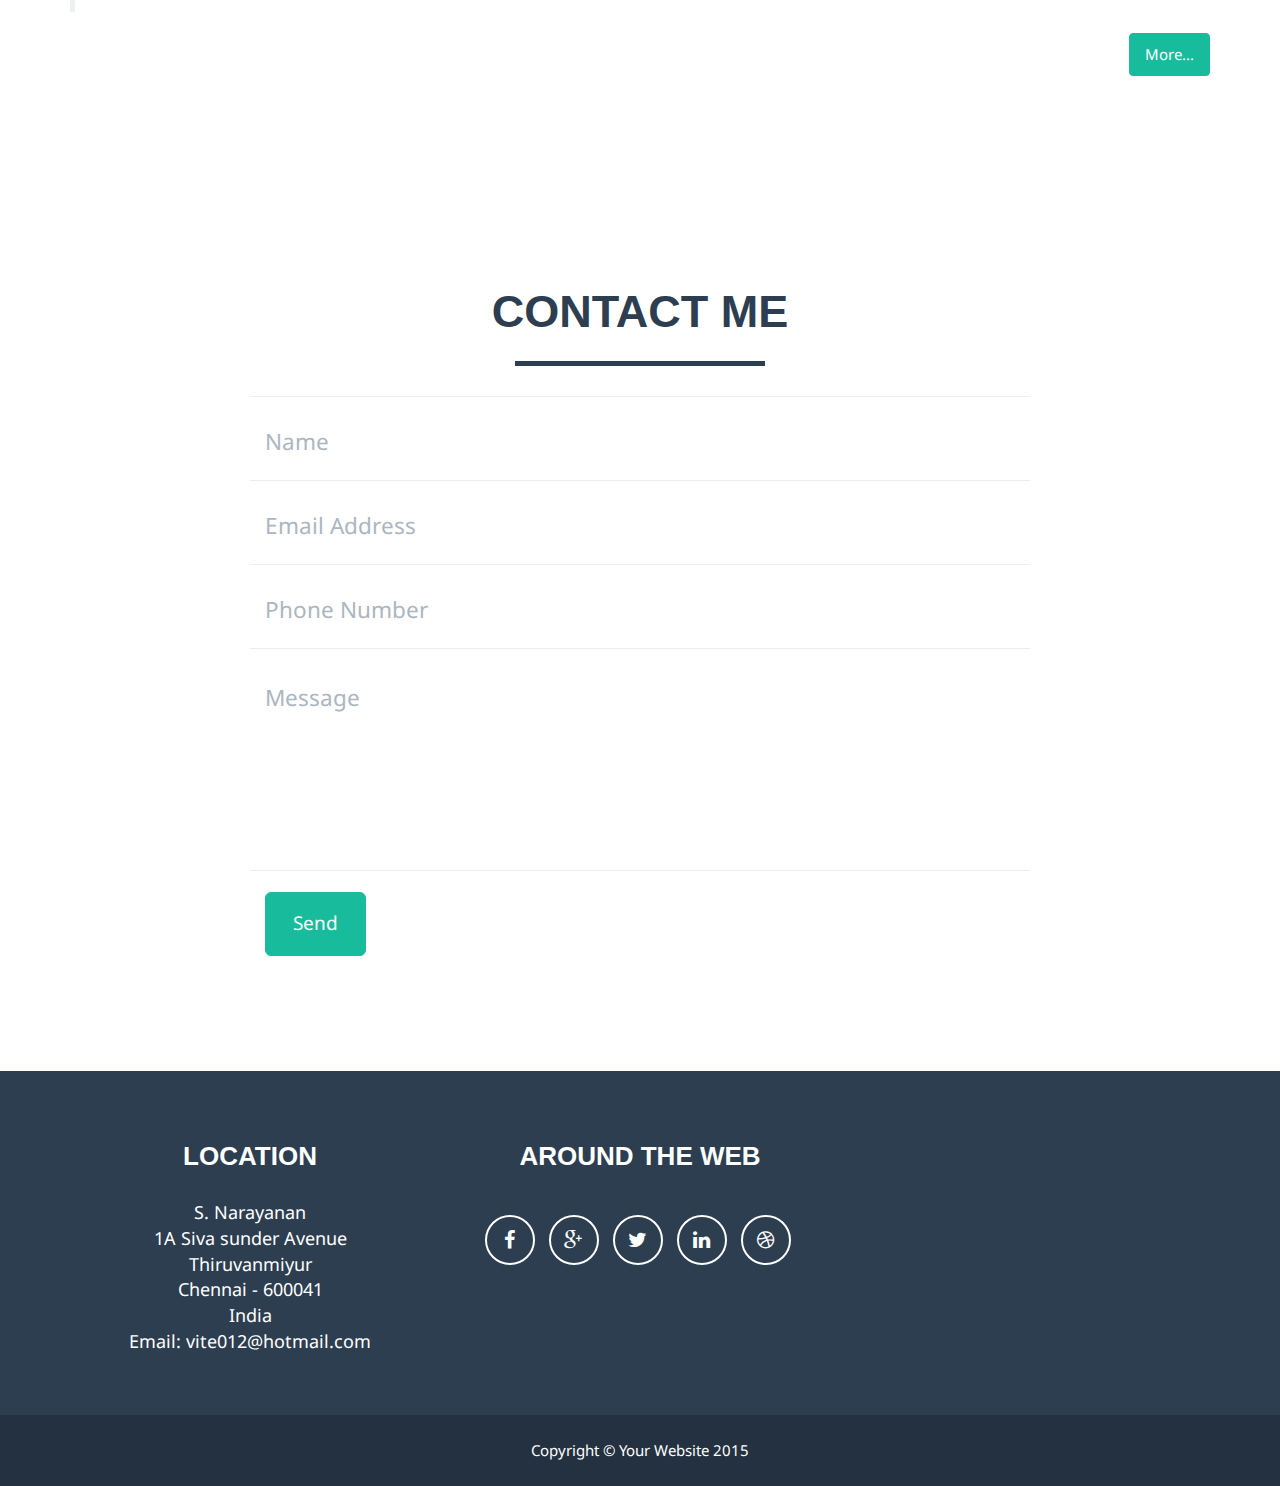
==== commit 6fcbf8bb: "Commit No. 10 - Added credits to rediff article" ====
--- a/index.html
+++ b/index.html
@@ -100,13 +100,13 @@
         <div class="container">
             <div class="row">
                 <div class="col-sm-12 text-center">
-                    <h2>ABOUT</h2>
+                    <h1>ABOUT</h1>
                     <hr class="star-primary">
                 </div>
             </div>
             <div class="row">
                 <div class="col-sm-12">
-						<h1>AUTISM</h1>
+						<h2>AUTISM</h2>
 						<hr />
 					<p style="padding: 0 2em 0 2em;text-align: justify;">
 						Autism is a neurodevelopmental disorder characterized by impaired social interaction, verbal and non-verbal communication, and restricted and repetitive behavior. Parents usually notice signs in the first two years of their child's life. These signs often develop gradually, though some children with autism reach their developmental milestones at a normal pace and then regress. The diagnostic criteria require that symptoms become apparent in early childhood, typically before age three.
@@ -117,7 +117,7 @@
 					<p class="raggedright">
 						<a href="https://en.wikipedia.org/?title=Autism" class="btn btn-success" role="button">More...</a>
 					</p>
-						<h1>KRISHNA NARAYANAN</h1>
+						<h2>KRISHNA NARAYANAN</h2>
 						<hr />
 					<p>
 					When Krishna Narayanan was four years old, his mother showed him an apple and repeated, "Apple... apple..." He knew not only the word 'apple', but many, many other complicated words. He wanted to cry out to his mother that he knew all of them, but no words came out of his mouth; just a garbled sound.
@@ -155,7 +155,7 @@
       <div class="container">
             <div class="row">
                 <div class="col-sm-12 book_title">
-					Wasted Talent &mdash; Musings of an autism					
+					Wasted Talent &mdash; Musings of an autistic					
                 </div>
             </div> 
             <div class="row btrule">
@@ -875,6 +875,9 @@
 
 							<p>As he asks, what is life without dreams?</p>
 
+							<p style="text-align:right;">Warrier, Shobha: How Krishna broke free of autism:<br /> 
+							[http://www.rediff.com/news/2004/jul/21spec1.htm][July 21, 2004 ]</p>
+
                             <button type="button" class="btn btn-default" data-dismiss="modal"><i class="fa fa-times"></i> Close</button>
                         </div>
                     </div>
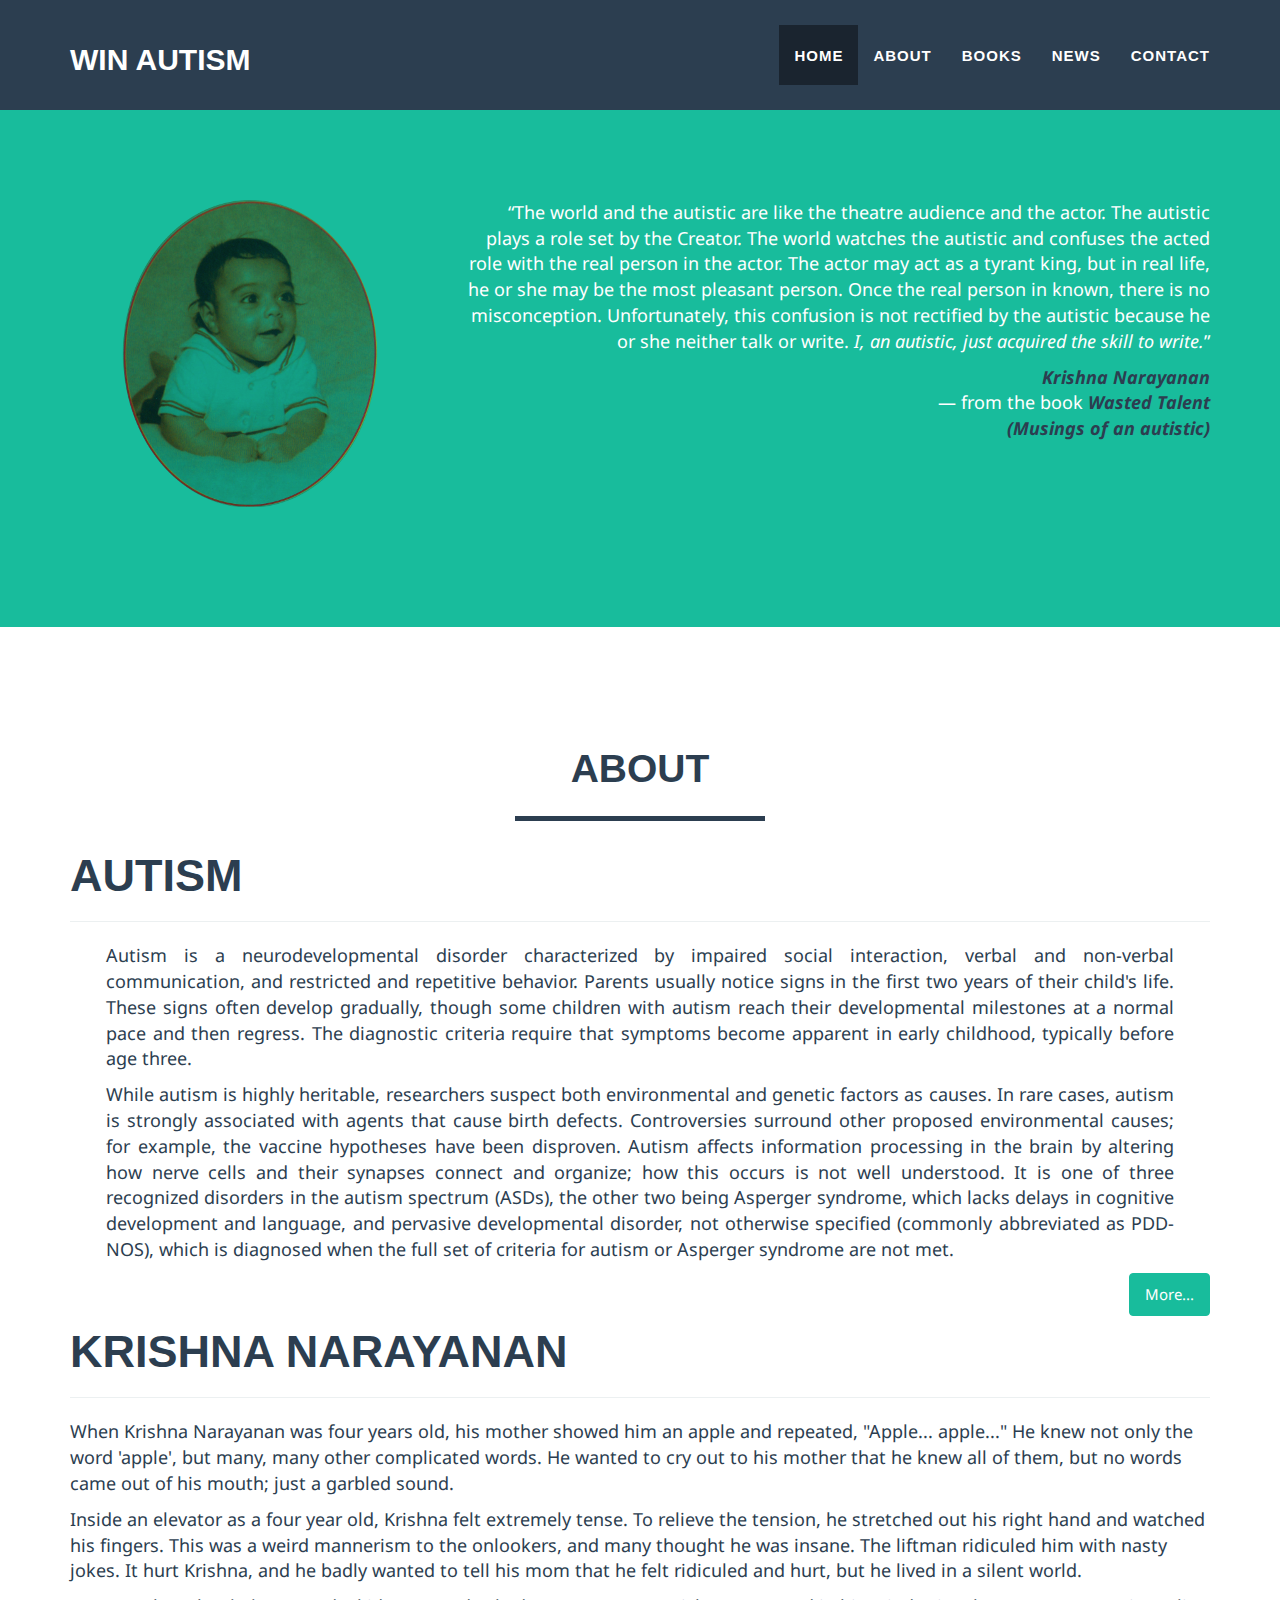
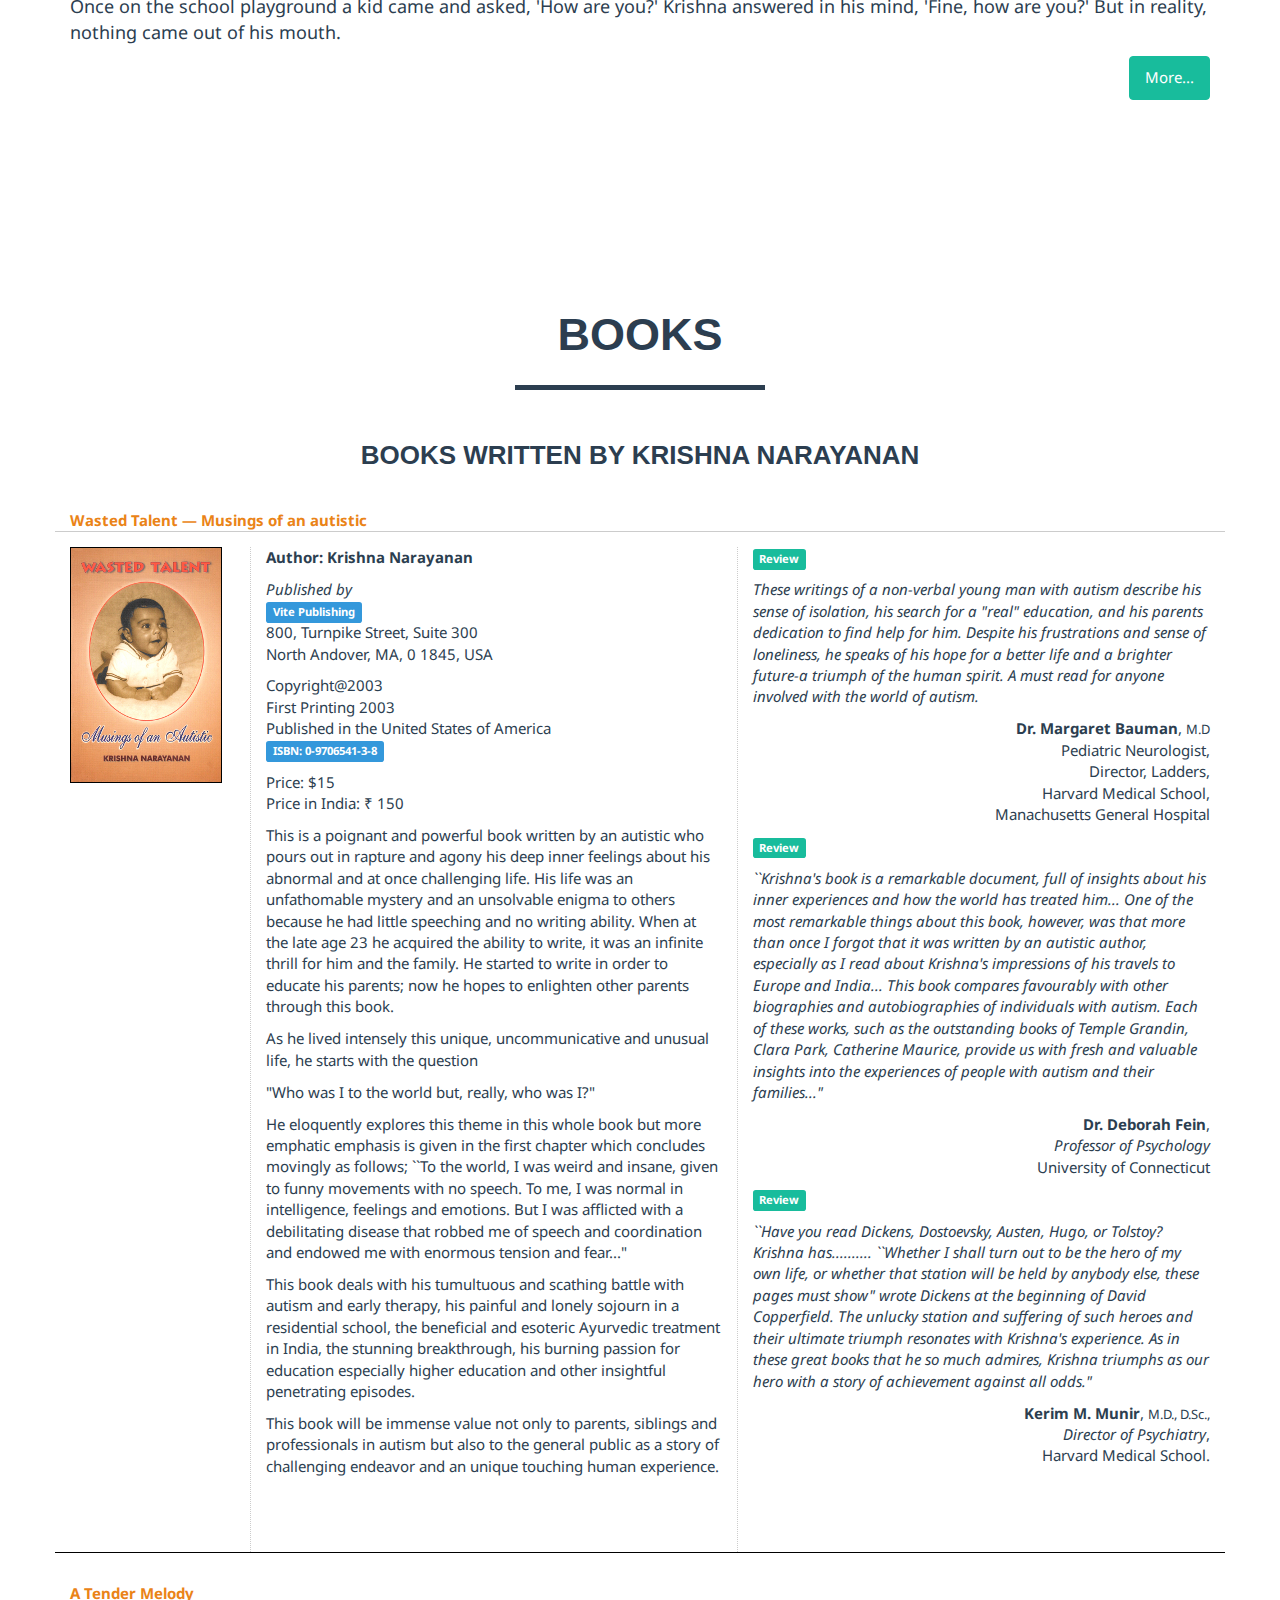
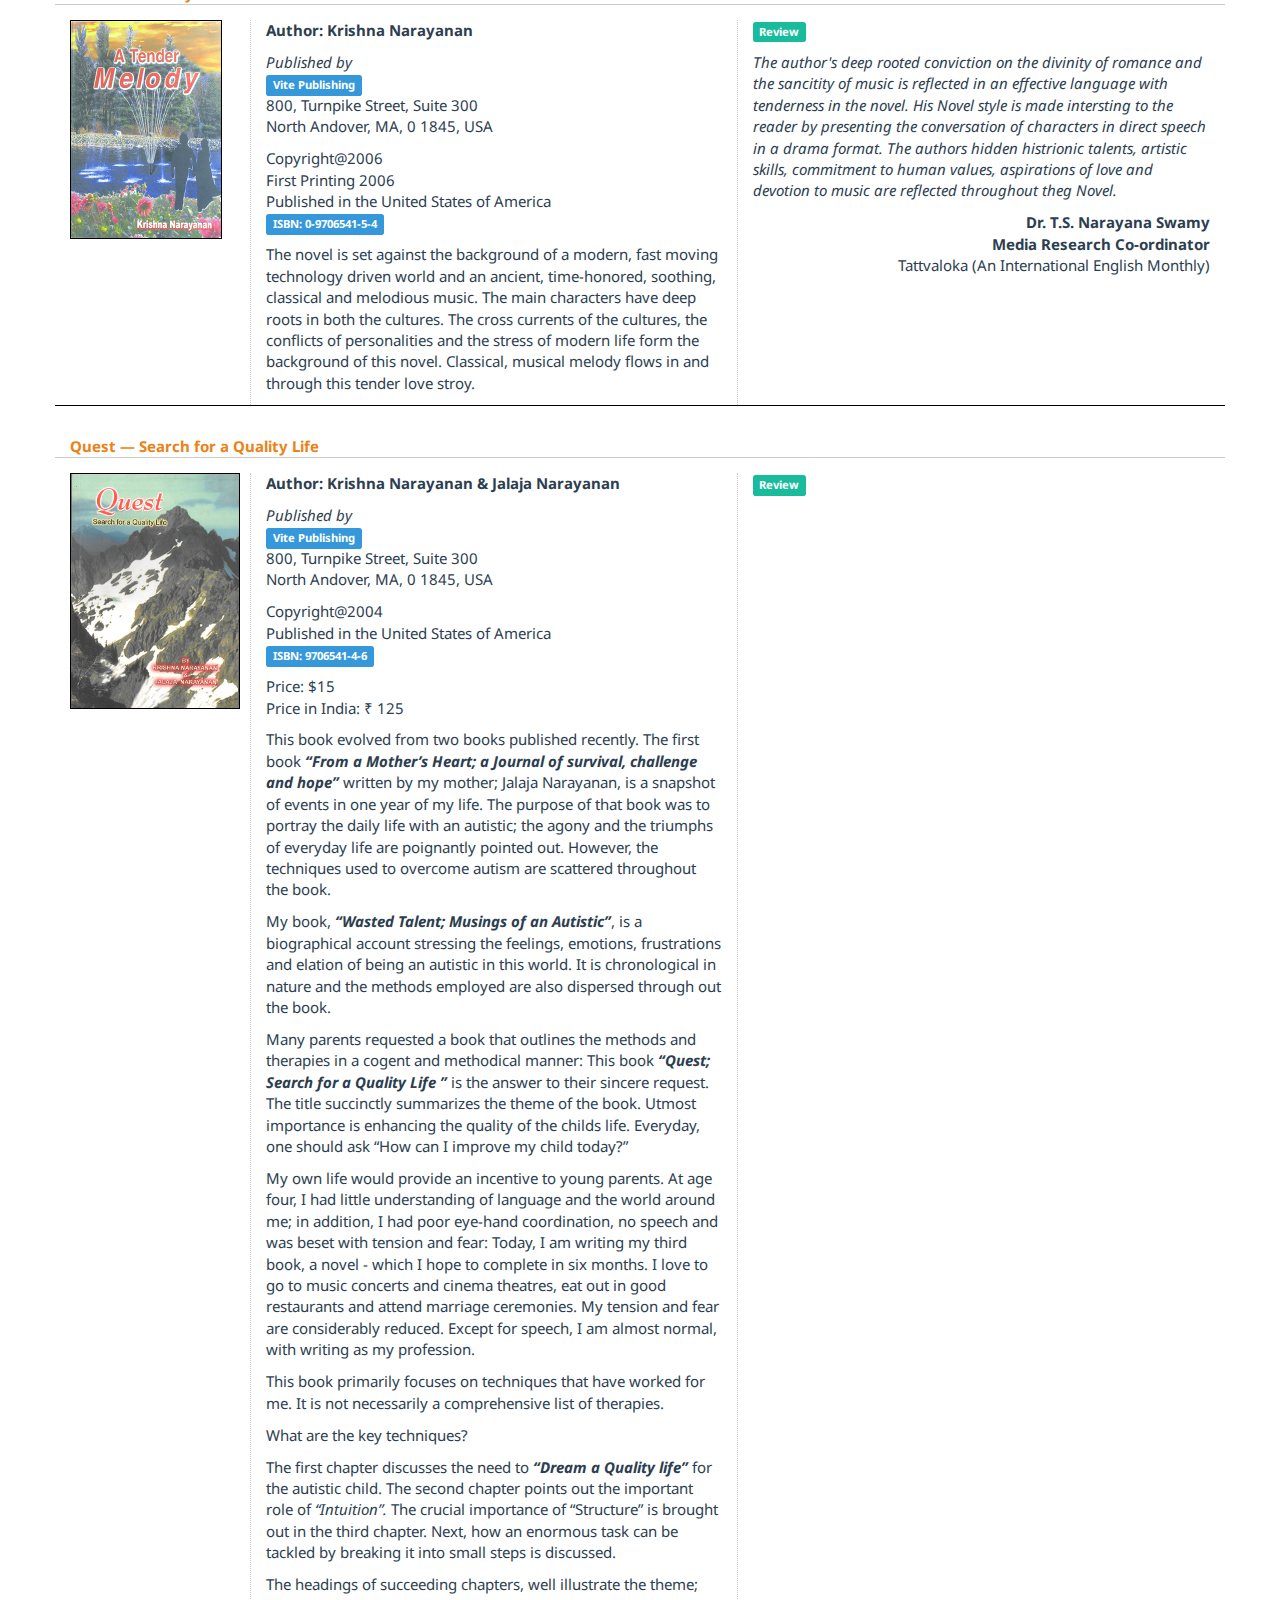
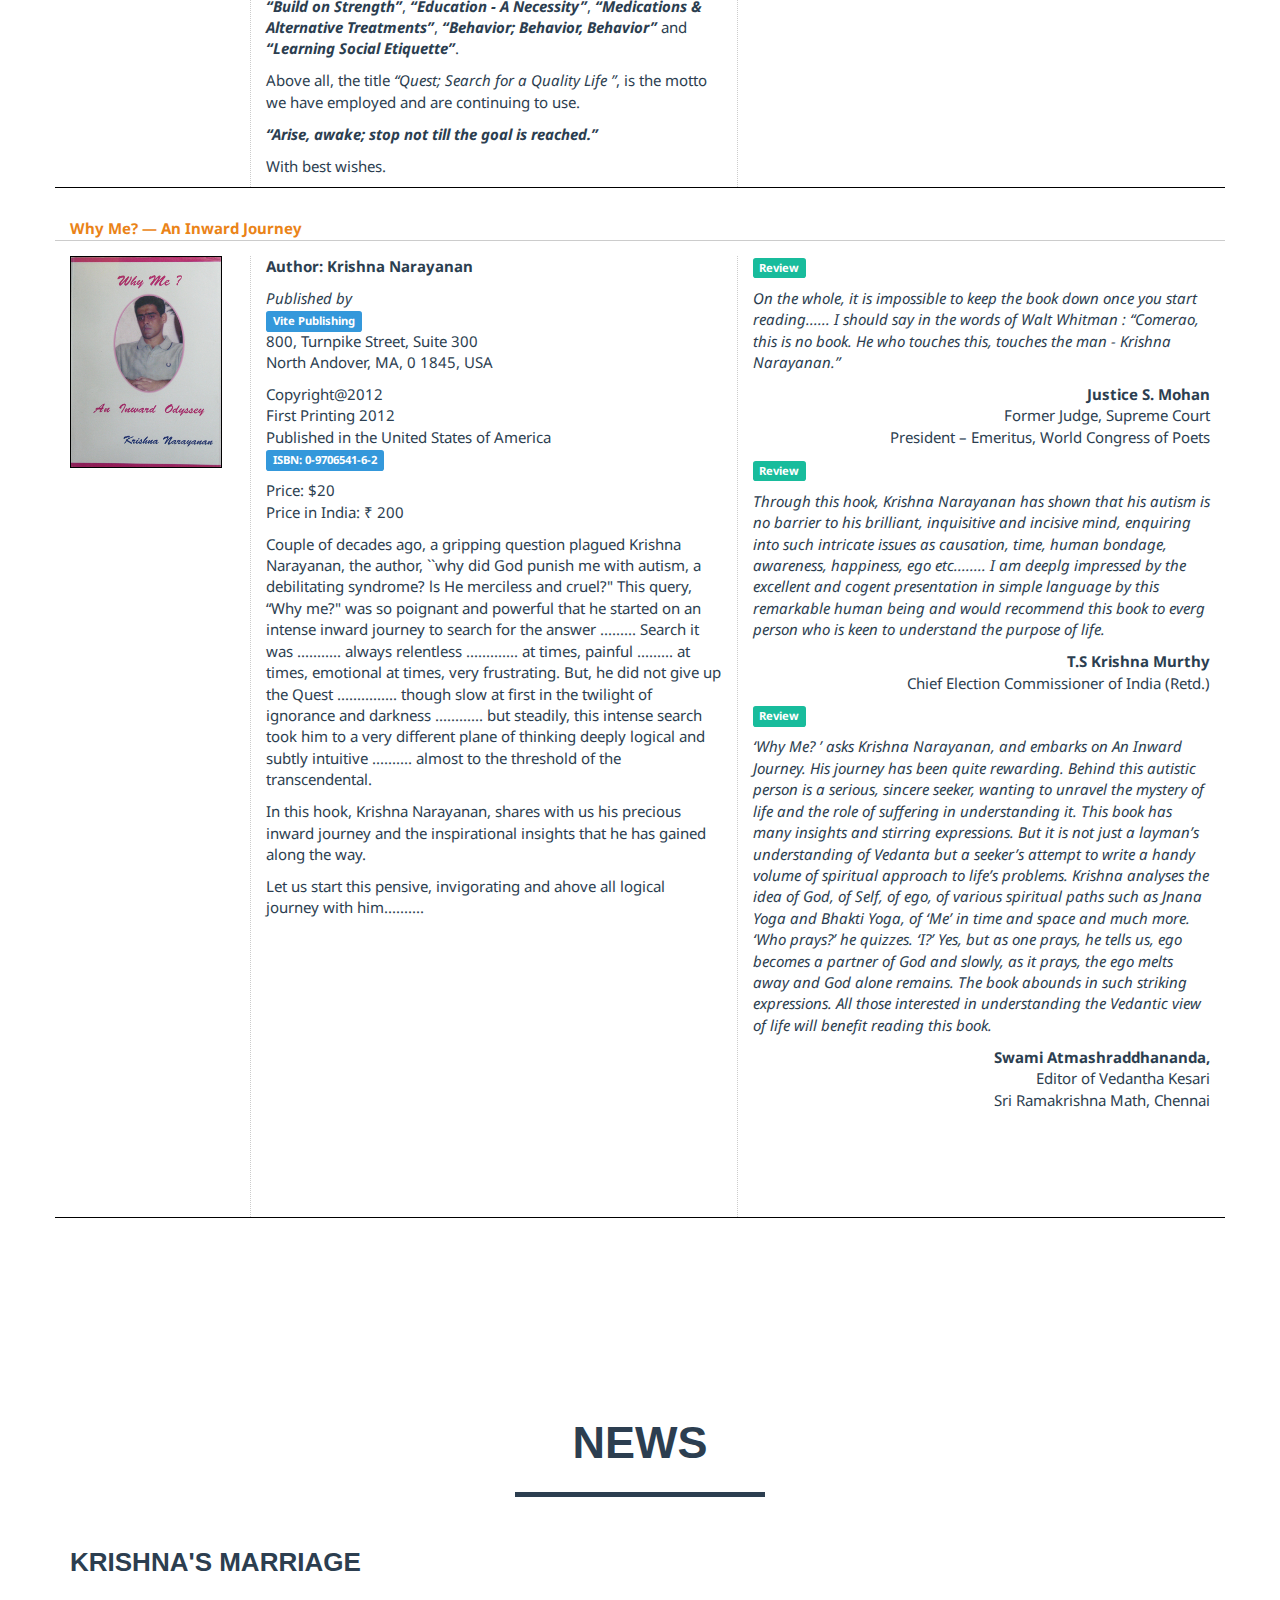
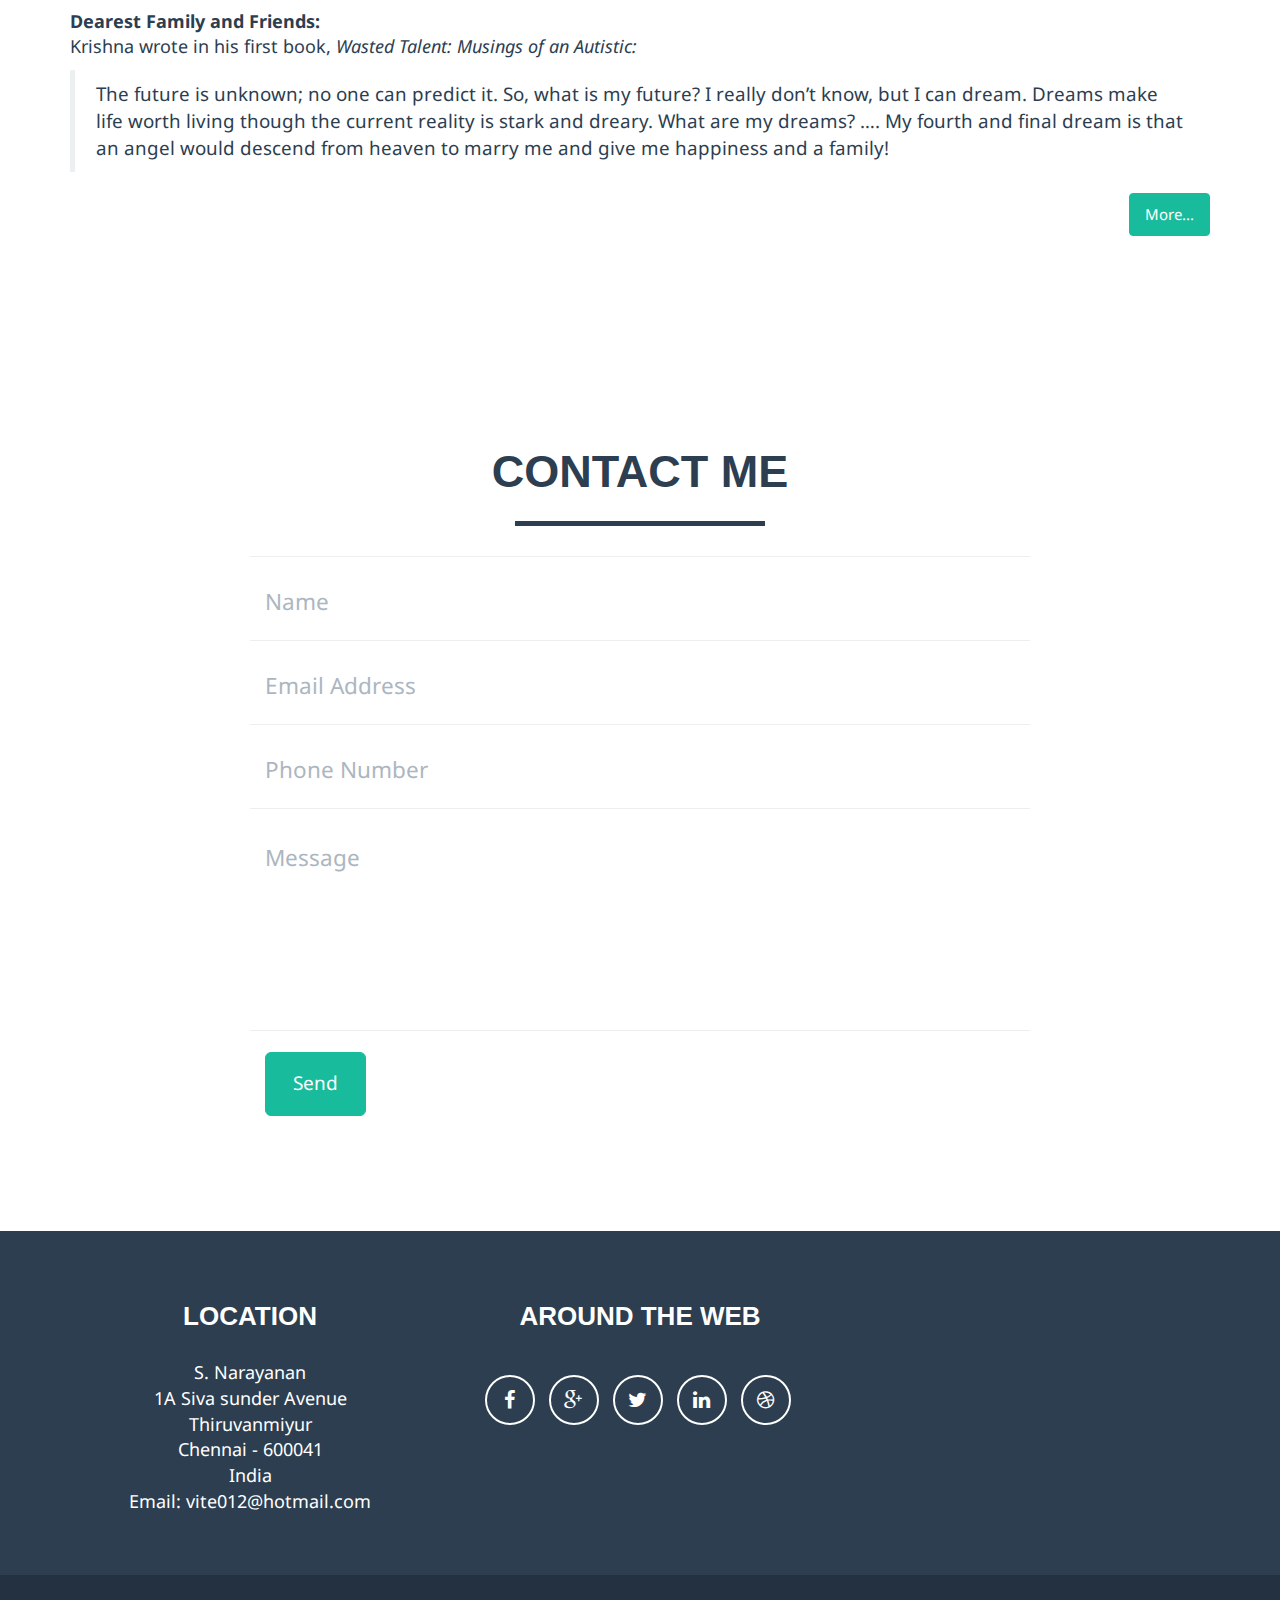
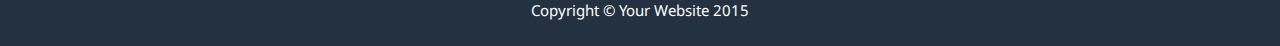
==== commit aa069f83: "11 - Updated price details for all books except A Tender Melody" ====
--- a/index.html
+++ b/index.html
@@ -178,6 +178,8 @@
 						Published in the United States of America<br />
 						<span class="label label-info bld">ISBN: 0-9706541-3-8</span>
 					</p>
+					<p>Price: $15<br />
+					Price in India: &#x20B9; 150</p>
 					<p>
 					This is a poignant and powerful book written by an autistic who pours out in rapture and agony his 
 					deep inner feelings about his abnormal and at once challenging life. His life was an unfathomable mystery
@@ -347,6 +349,8 @@
 						Published in the United States of America<br />
 						<span class="label label-info bld">ISBN: 9706541-4-6</span>
 					</p>
+					<p>Price: $15<br />
+					Price in India: &#x20B9; 125</p>					
 					<p>
 					This book evolved from two books published recently.  
 					The ﬁrst book <span class="italic bld">“From a Mother’s Heart; a Journal of  
@@ -469,6 +473,8 @@
 						Published in the United States of America<br />
 						<span class="label label-info bld">ISBN: 0-9706541-6-2</span>
 					</p>
+					<p>Price: $20<br />
+					Price in India: &#x20B9; 200</p>
 					<p>
 					Couple of decades ago, 
 					a gripping question  plagued Krishna 
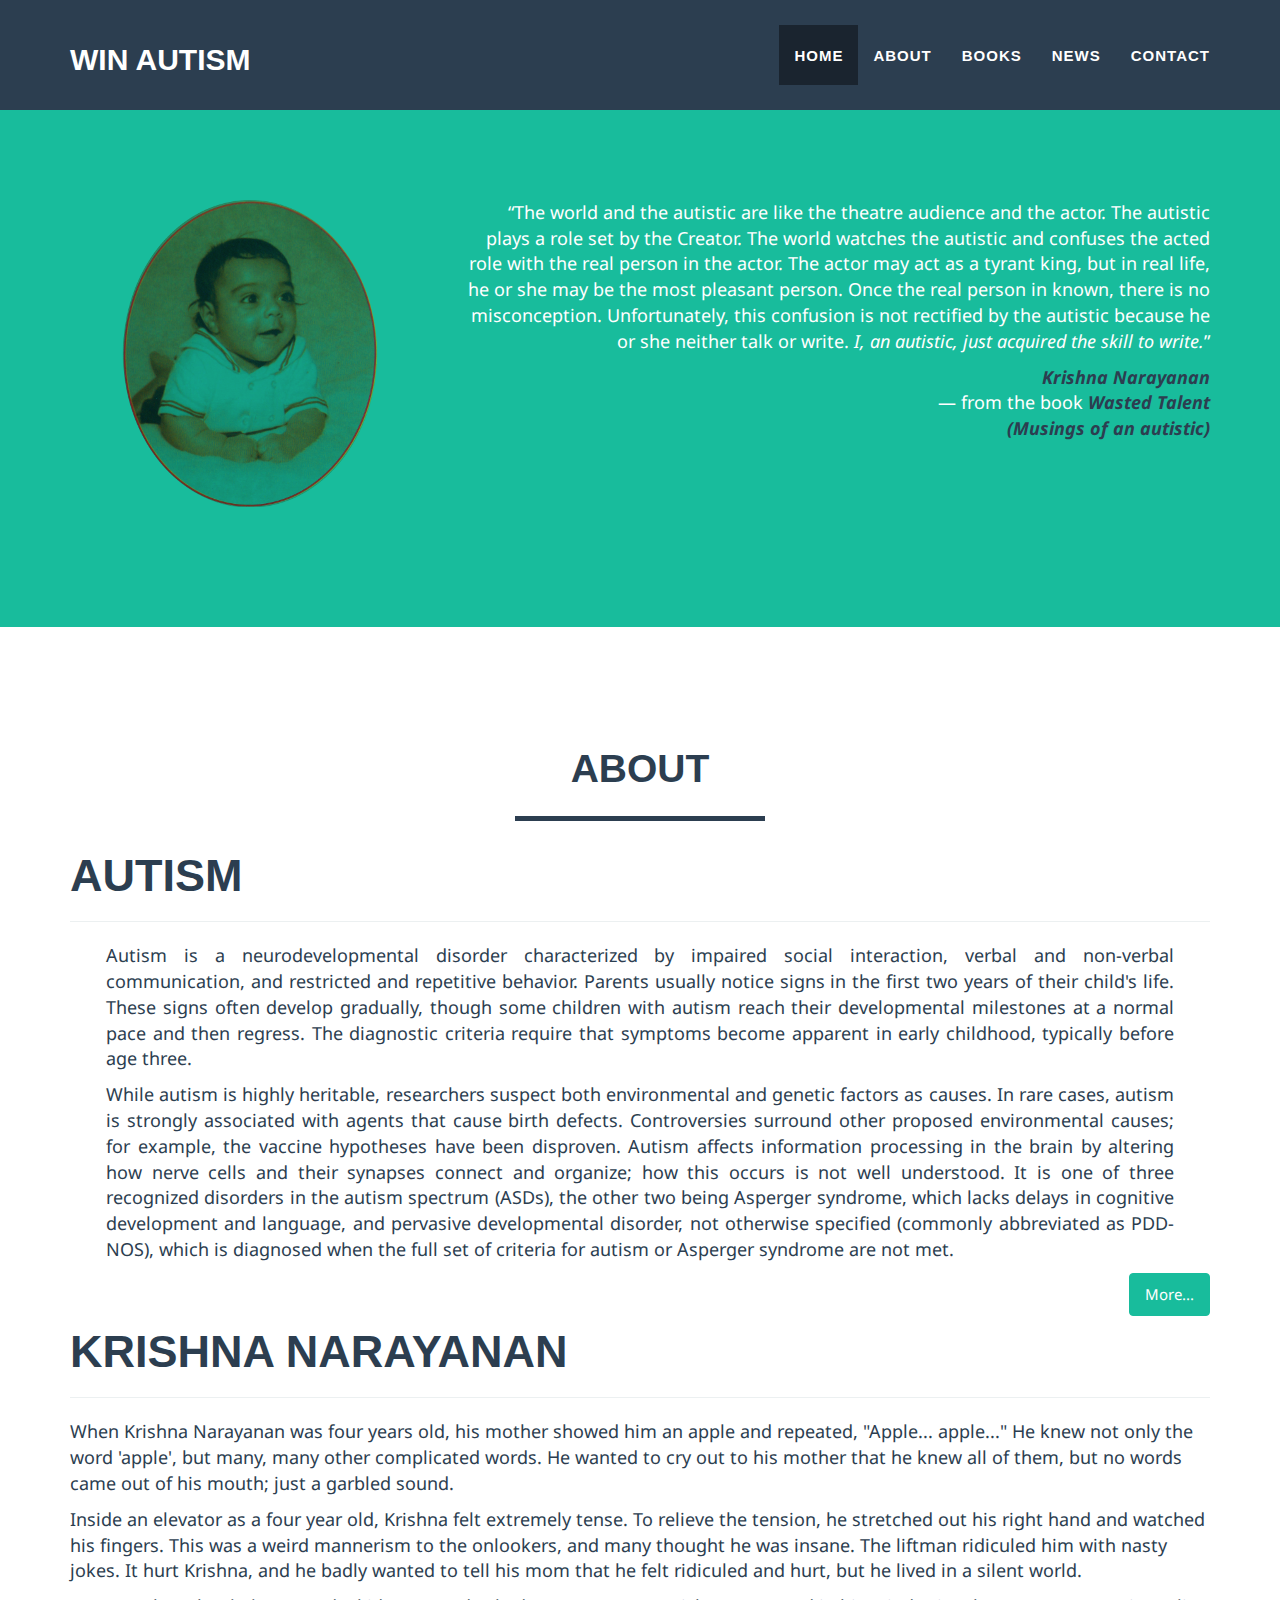
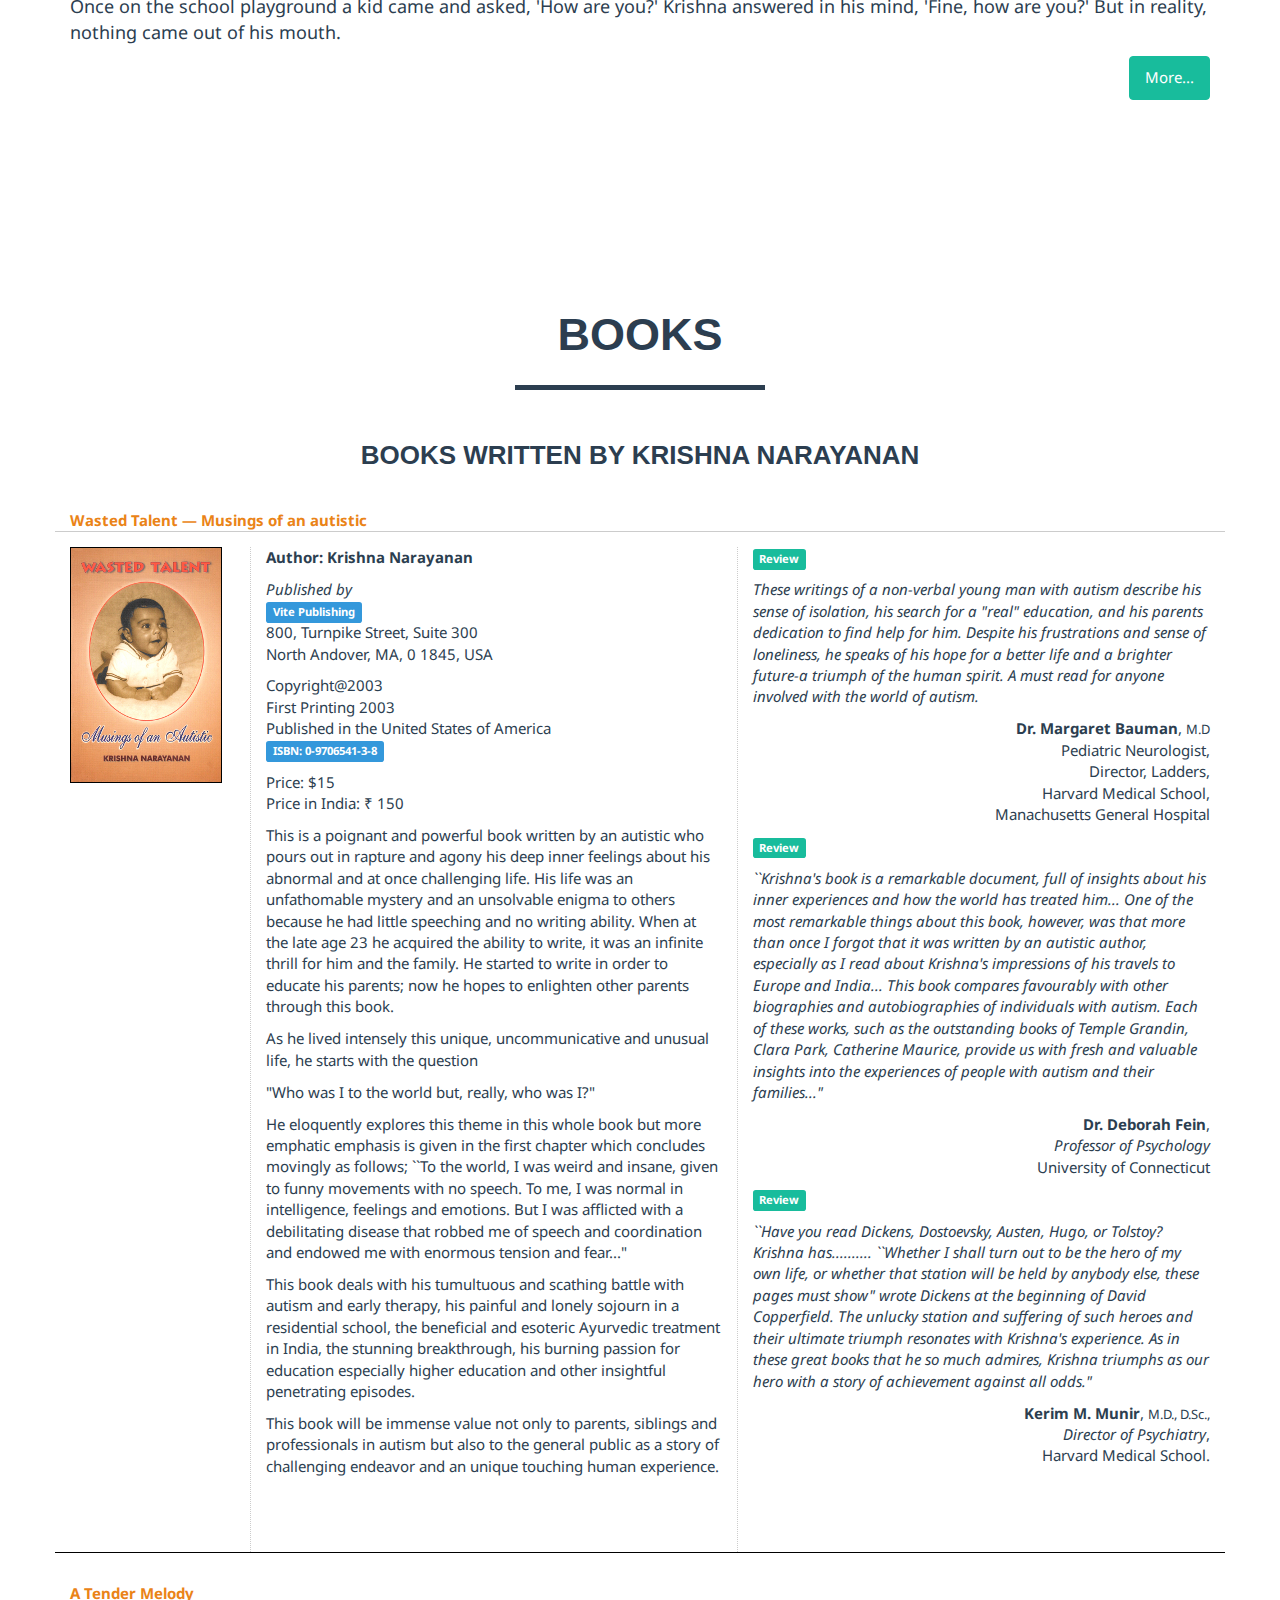
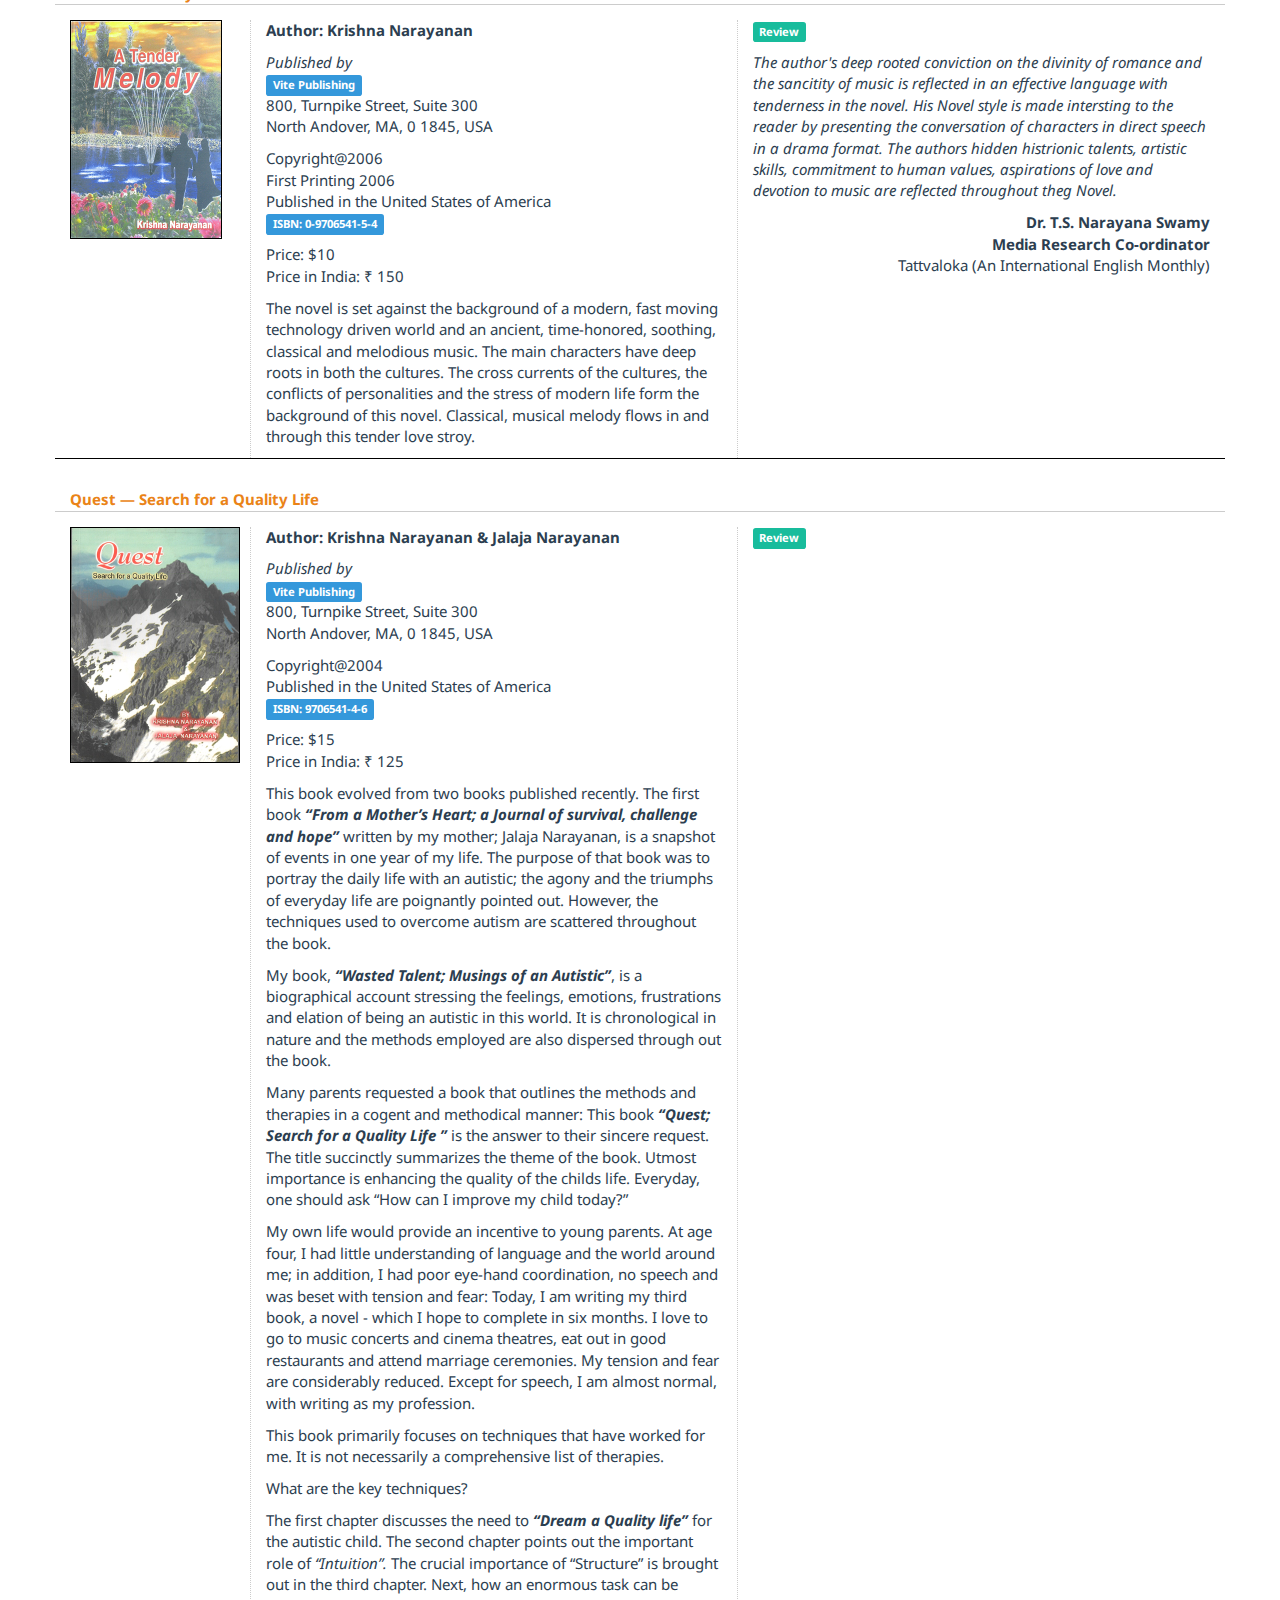
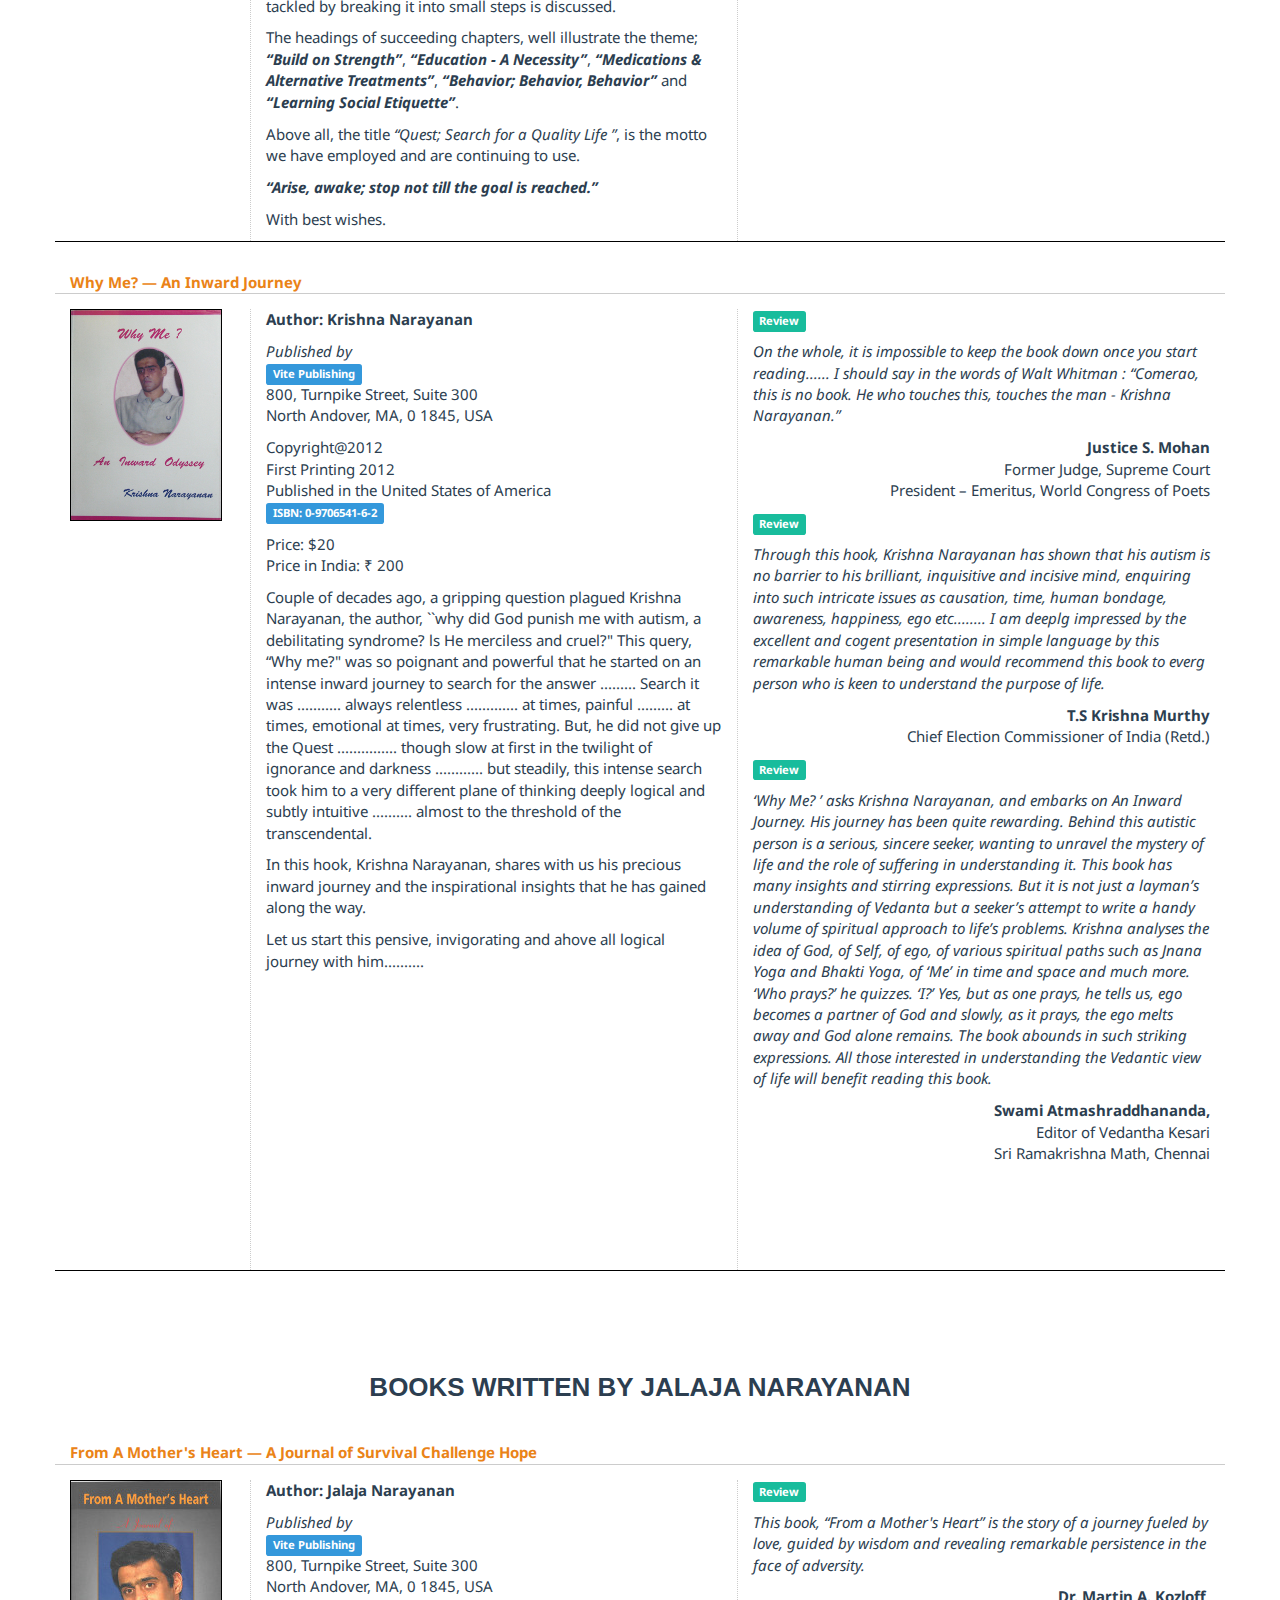
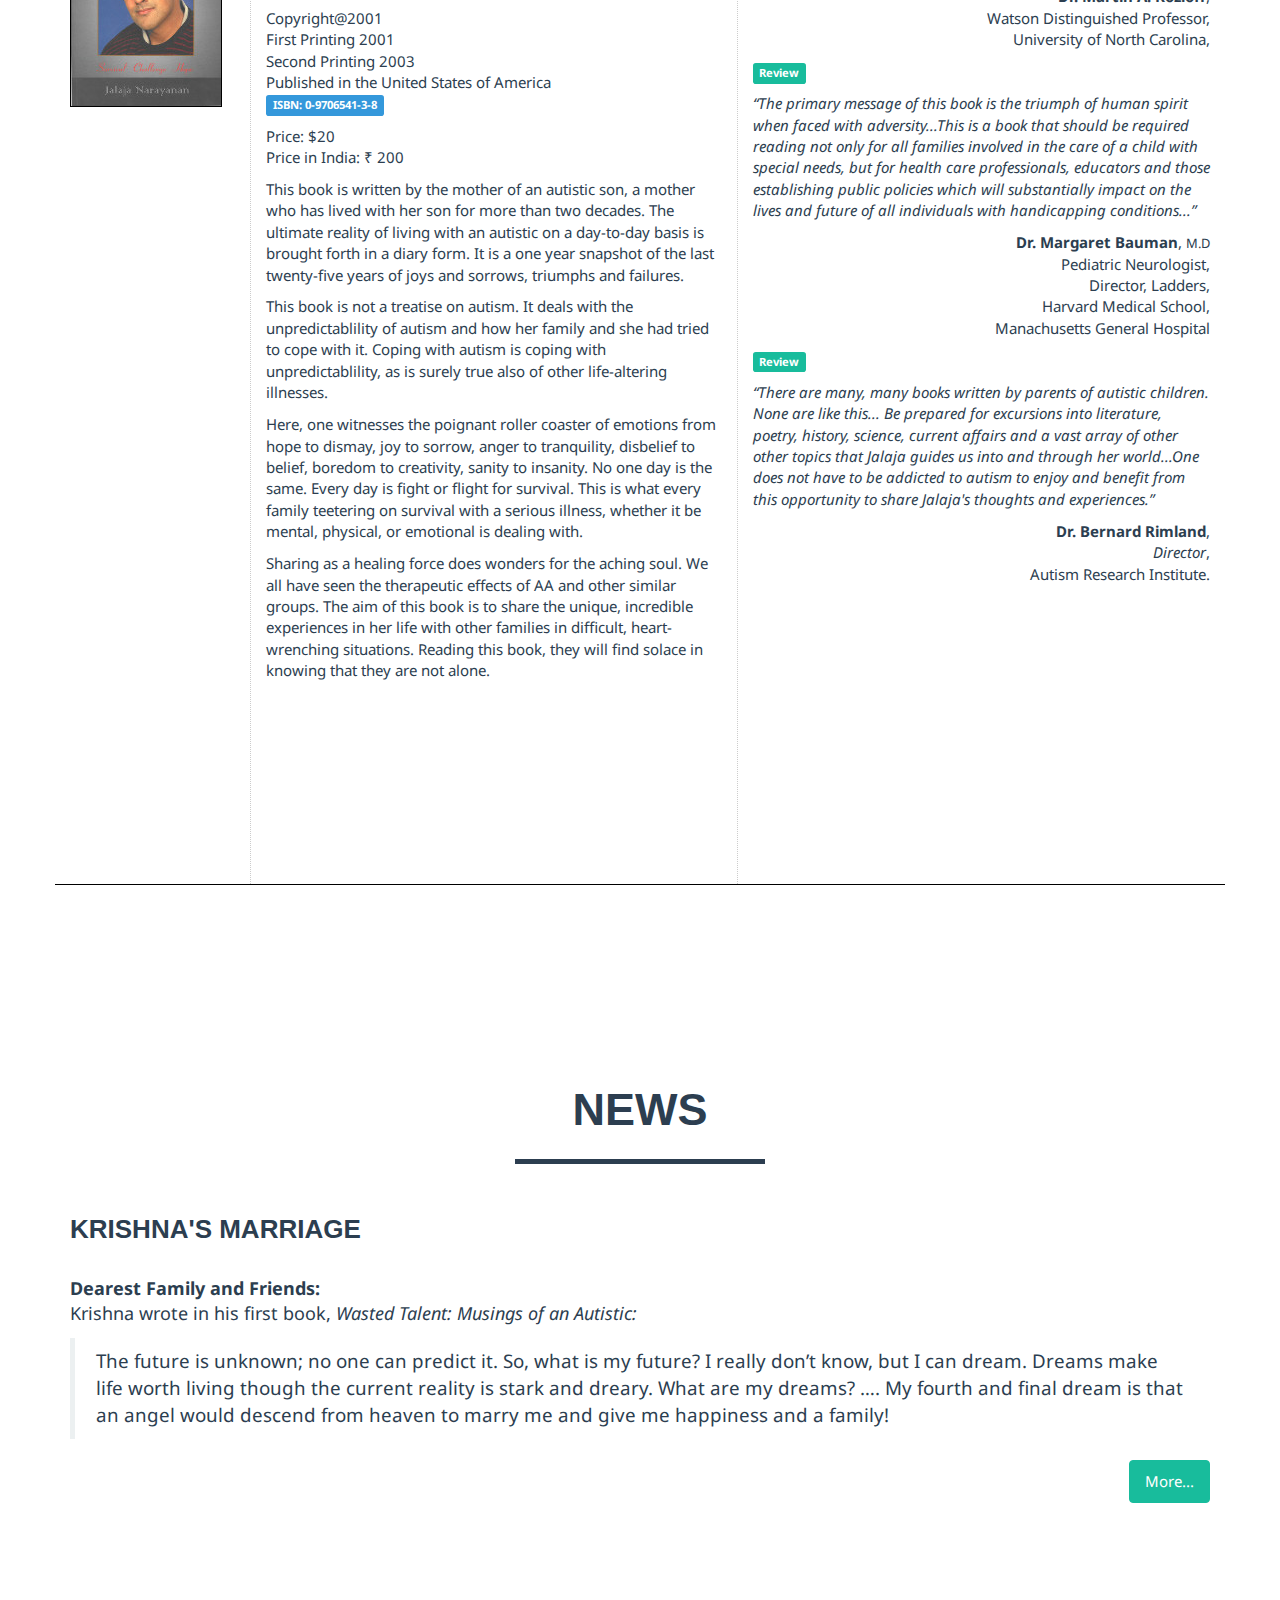
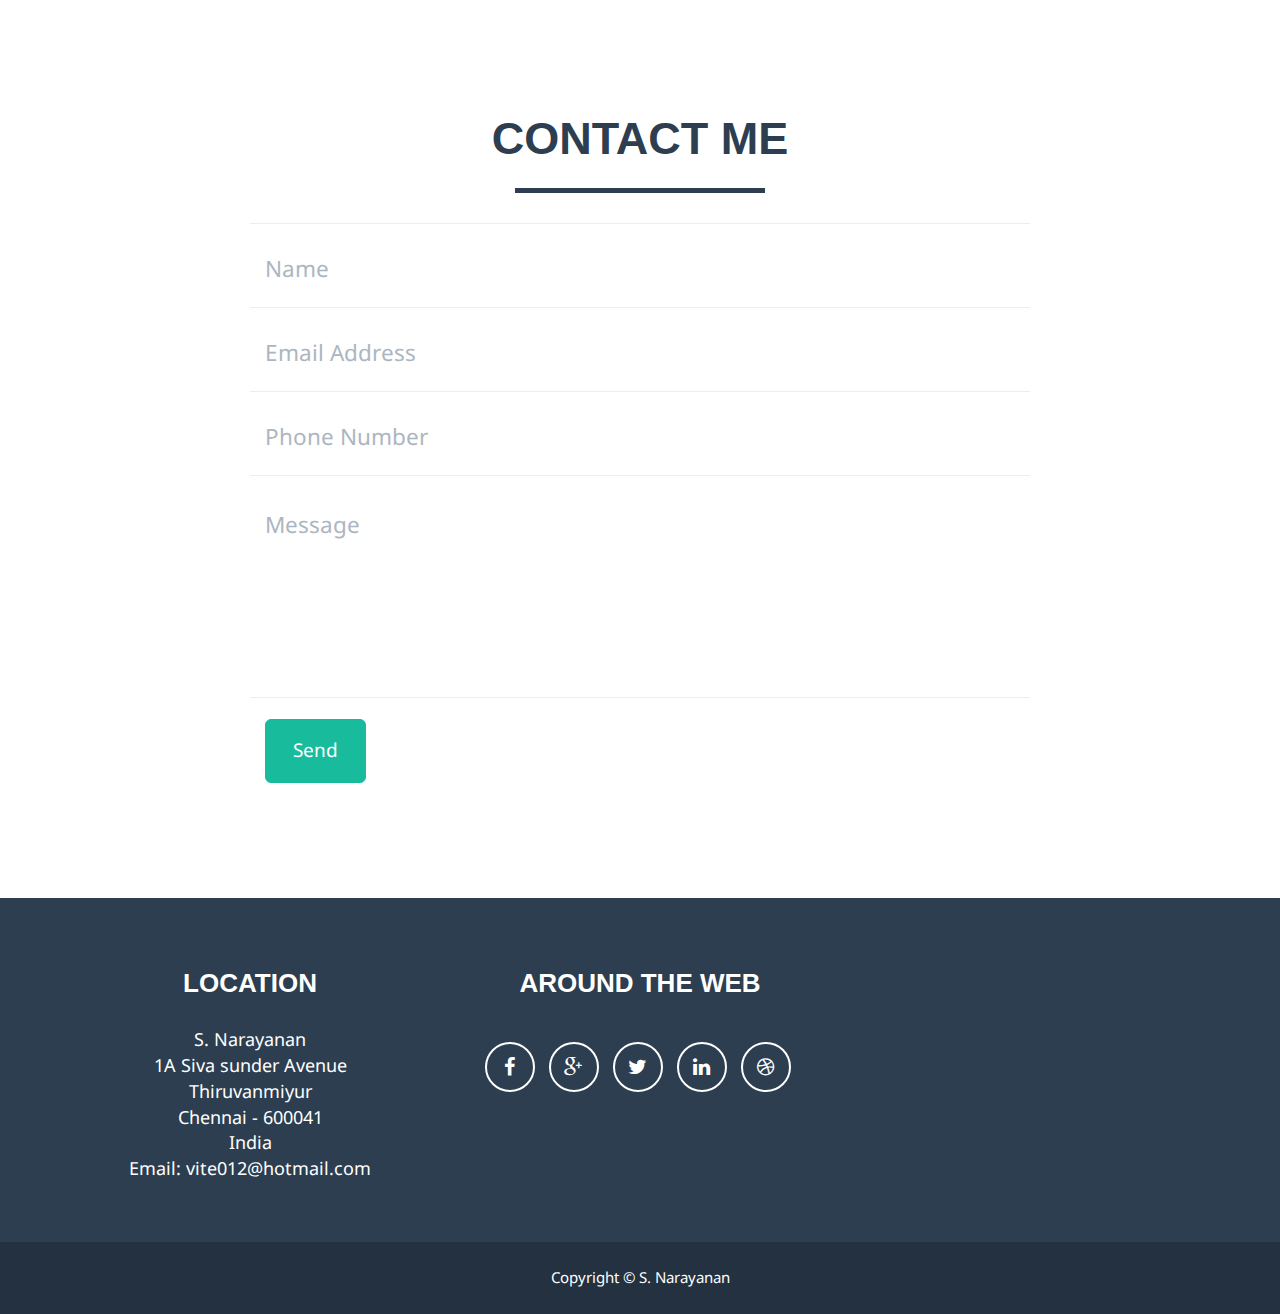
==== commit 9359da1d: "15 - Added books written by Jalaja Narayan" ====
--- a/index.html
+++ b/index.html
@@ -295,6 +295,8 @@
 						Published in the United States of America<br />
 						<span class="label label-info bld">ISBN: 0-9706541-5-4</span>
 					</p>
+					<p>Price: $10<br />
+					Price in India: &#x20B9; 150</p>					
 					<p>
 					The novel is set against the background of a modern, fast moving technology driven world and an ancient, 
 					time-honored, soothing, classical and melodious music. The main characters have deep roots in both the cultures.
@@ -576,9 +578,123 @@
             </div>            
 	</div>
 
+	<p class="large-space">
+	&nbsp;
+	</p>
 	
-		
-		
+	<h3 class="text-center">Books Written by Jalaja Narayanan</h3>	
+
+      <div class="container">
+            <div class="row">
+                <div class="col-sm-12 book_title">
+					From A Mother's Heart &mdash; A Journal of Survival Challenge Hope 					
+                </div>
+            </div> 
+            <div class="row btrule">
+                <div class="col-sm-2">
+                    <img class="imgborder" src="img/From_A_Mother's_Heart.jpg" alt="">
+                </div>
+                <div class="col-sm-5 insertbar">
+					<p>
+						<span class="bld">Author: Jalaja Narayanan</span>
+					</p>
+					<p>
+						<span class="italic">Published by</span><br />
+						<span class="label label-info bld">Vite Publishing</span><br />
+						800, Turnpike Street, Suite 300<br />
+						North Andover,  MA, 0 1845, USA 
+					</p>					
+					<p>
+						Copyright@2001<br />
+						First Printing 2001<br />
+						Second Printing 2003<br />
+						Published in the United States of America<br />
+						<span class="label label-info bld">ISBN: 0-9706541-3-8</span>
+					</p>
+					<p>Price: $20<br />
+					Price in India: &#x20B9; 200</p>
+					<p>
+					This book is written by the mother of an autistic son, a mother who has lived with her son
+					for more than two decades. The ultimate reality of living with an autistic on a day-to-day 
+					basis is brought forth in a diary form. It is a one year snapshot of the last twenty-five 
+					years of joys and sorrows, triumphs and failures.    
+					</p>
+					<p>					
+					This book is not a treatise on autism. It deals with the unpredictablility of autism
+					and how her family and she had tried to cope with it. Coping with autism is coping with
+					unpredictablility, as is surely true also of other life-altering illnesses.   
+					</p>
+					<p>
+					Here, one witnesses the poignant roller coaster of emotions from hope to dismay, joy to sorrow, 
+					anger to tranquility, disbelief to belief, boredom to creativity, sanity to insanity. No one day
+					is the same. Every day is fight or flight for survival. This is what every family teetering on 
+					survival with a serious illness, whether it be mental, physical, or emotional is dealing with.
+					</p>
+					<p>
+					Sharing as a healing force does wonders for the aching soul. We all have seen the
+					therapeutic effects of AA and other similar groups. The aim of this book is to 
+					share the unique, incredible experiences in her life with other families in difficult,
+					heart-wrenching situations. Reading this book, they will find solace in knowing that they are not
+					alone.   
+					</p>
+					<p>&nbsp;</p>
+					<p>&nbsp;</p>					
+					<p>&nbsp;</p>					
+					<p>&nbsp;</p>					
+					<p>&nbsp;</p>					
+					<p>&nbsp;</p>					
+                </div>
+                 <div class="col-sm-5">
+					<div class="review">
+						<p>
+							<span class="label label-success bld">Review</span>
+						</p>
+						<p class="italic">
+							This book, &#8220;From a Mother's Heart&#8221; is the story of a journey fueled by love, guided 
+							by wisdom and revealing remarkable persistence in the face of adversity.   
+						</p>
+						<p class="raggedright">
+							<span class="bld">Dr. Martin A. Kozloff</span>,<br />
+							Watson Distinguished Professor,<br />
+							University of North Carolina,
+						</p>
+					</div>
+					<div class="review">
+						<p>
+							<span class="label label-success bld">Review</span>
+						</p>
+						<p class="italic">
+						&#8220;The primary message of this book is the triumph of human spirit when faced with adversity...This is a book that should be required reading not only for all families involved in the care of a child with special needs, but for health care professionals, educators and those establishing public policies which will substantially impact on the lives and future of all individuals with handicapping 
+						conditions...&#8221;		
+						</p>
+						<p class="raggedright">
+							<span class="bld">Dr. Margaret Bauman</span>, <span class="small">M.D</span><br />
+							Pediatric Neurologist,<br />
+							Director, Ladders,<br />
+							Harvard Medical School,<br />
+							Manachusetts General Hospital
+						</p>						
+					</div>
+					<div class="review">
+						<p>
+							<span class="label label-success bld">Review</span>
+						</p>
+						<p class="italic">
+						&#8220;There are many, many books written by parents of autistic children. None are like this...
+						Be prepared for excursions into literature, poetry, history, science, current affairs and a vast 
+						array of other other topics that Jalaja guides us into and through her world...One does not have 
+						to be addicted to autism to enjoy and benefit from this opportunity to share Jalaja's thoughts 
+						and experiences.&#8221;    
+						</p>
+						<p class="raggedright">
+							<span class="bld">Dr. Bernard Rimland</span>,<br />
+							<span class="italic">Director</span>,<br />
+							Autism Research Institute.
+						</p>						
+					</div>					
+				</div>	               
+            </div>	
+		</div>
     </section>
 
     <!-- News Section -->
@@ -712,7 +828,7 @@
             <div class="container">
                 <div class="row">
                     <div class="col-lg-12">
-                        Copyright &copy; Your Website 2015
+                        Copyright &copy; S. Narayanan
                     </div>
                 </div>
             </div>
--- a/css/style.css
+++ b/css/style.css
@@ -97,3 +97,13 @@
 .imgborder{
 	border: 1px solid #000;
 }
+.modal-body p{
+
+	text-align: justify;
+}
+.myimage{
+	border: 2px solid #000;
+}
+.large-space{
+	margin-top: 4em;	
+}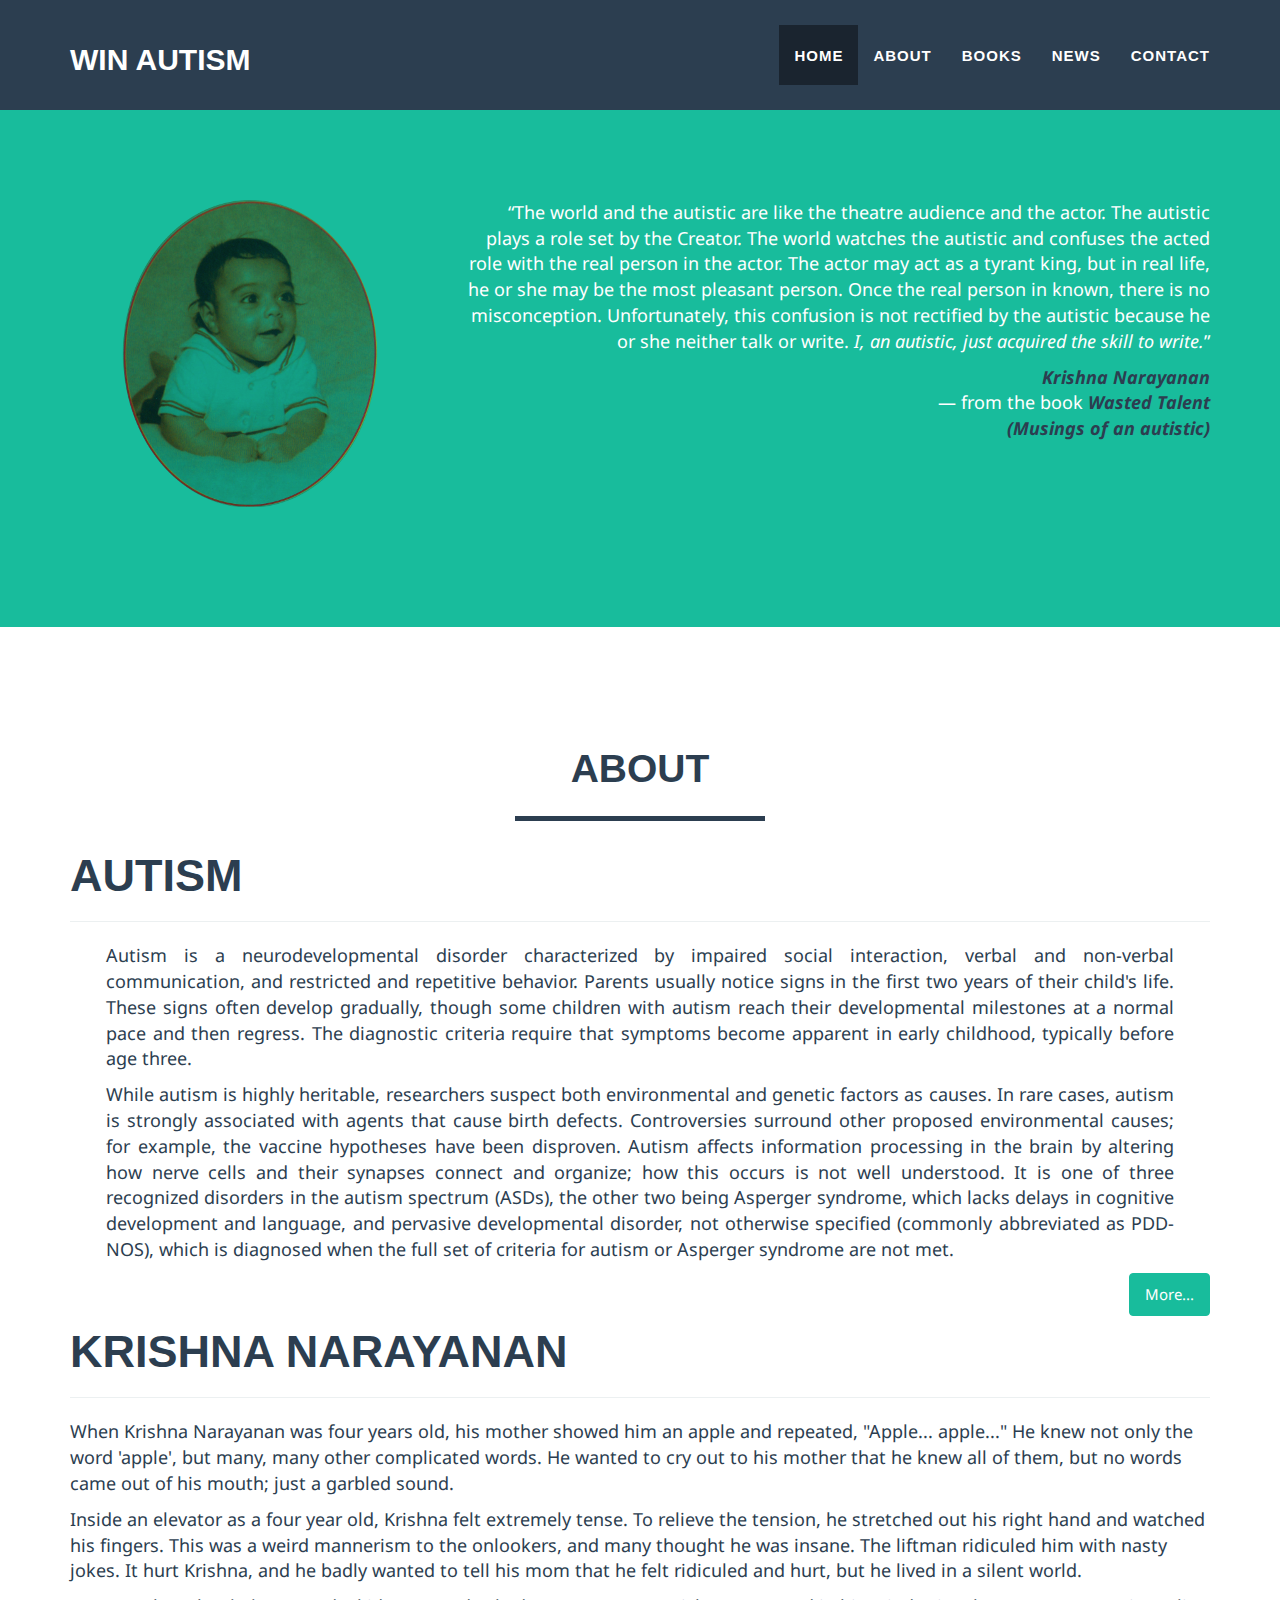
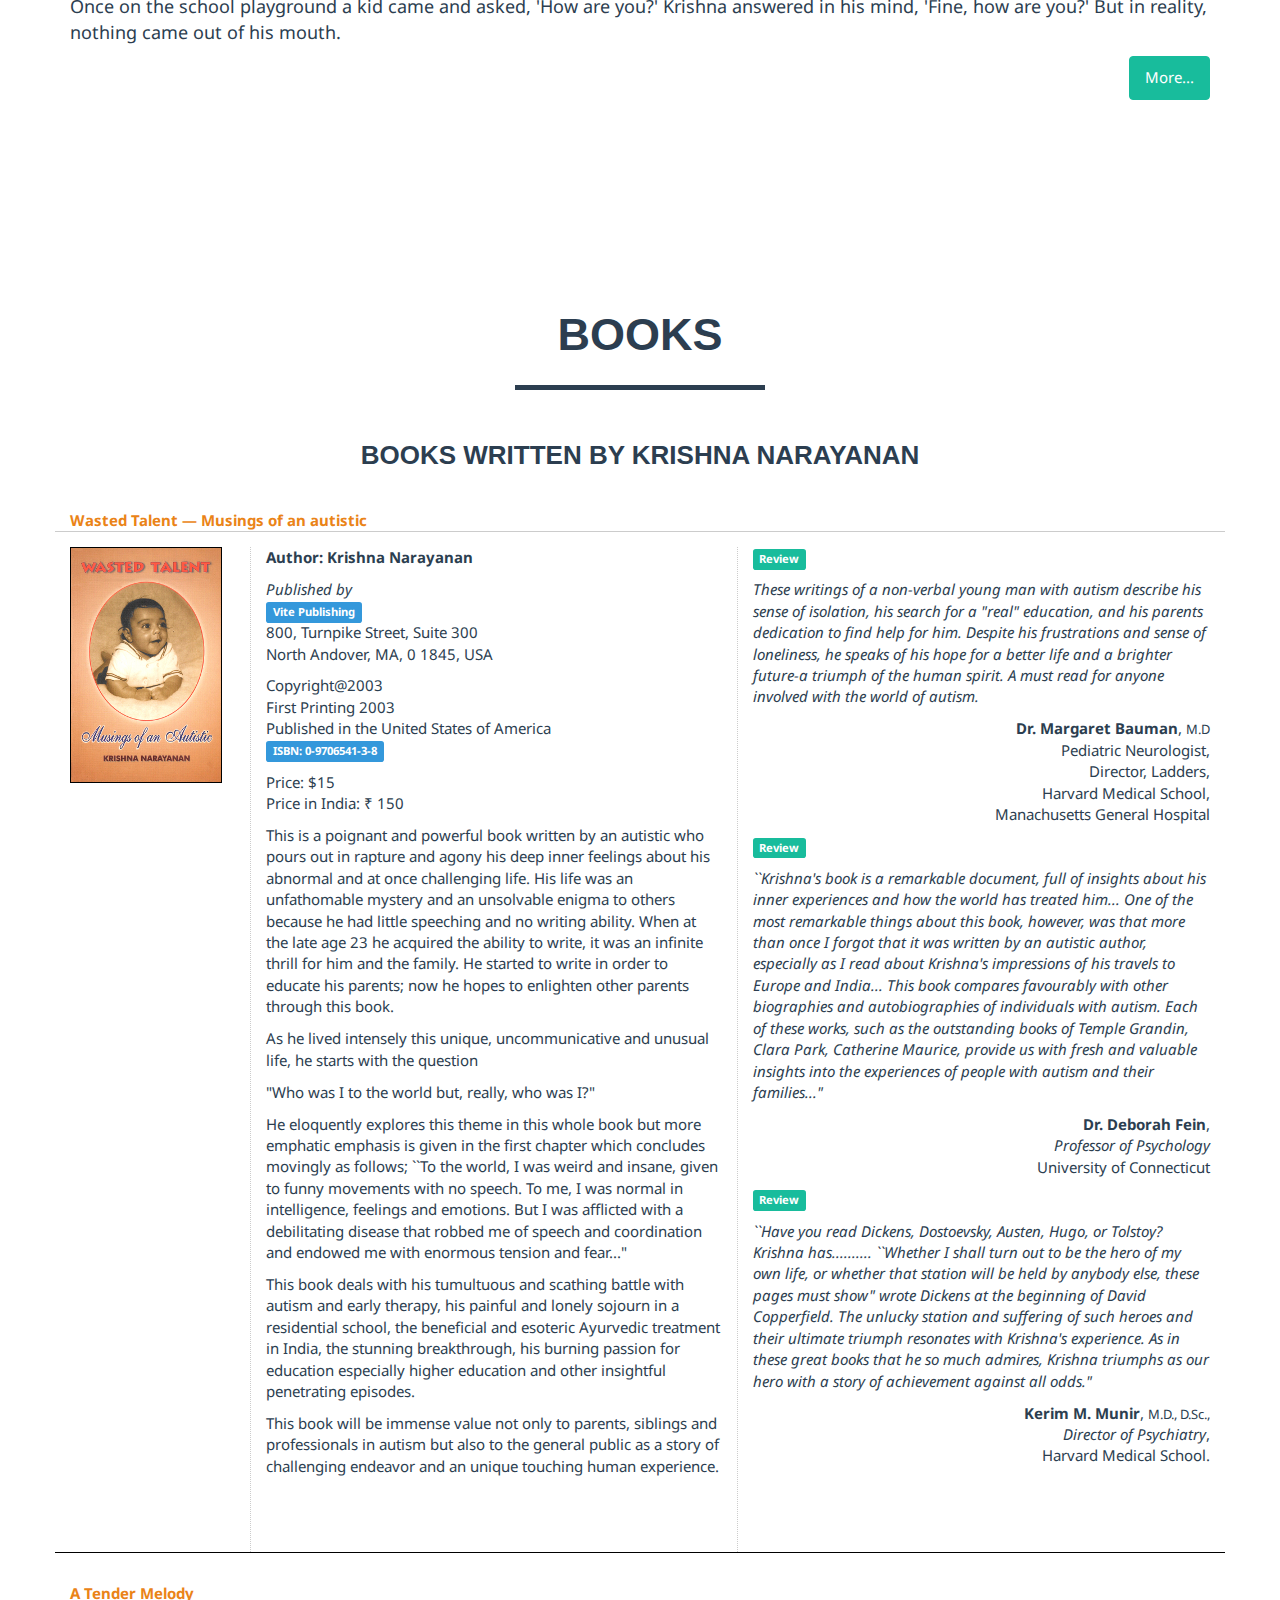
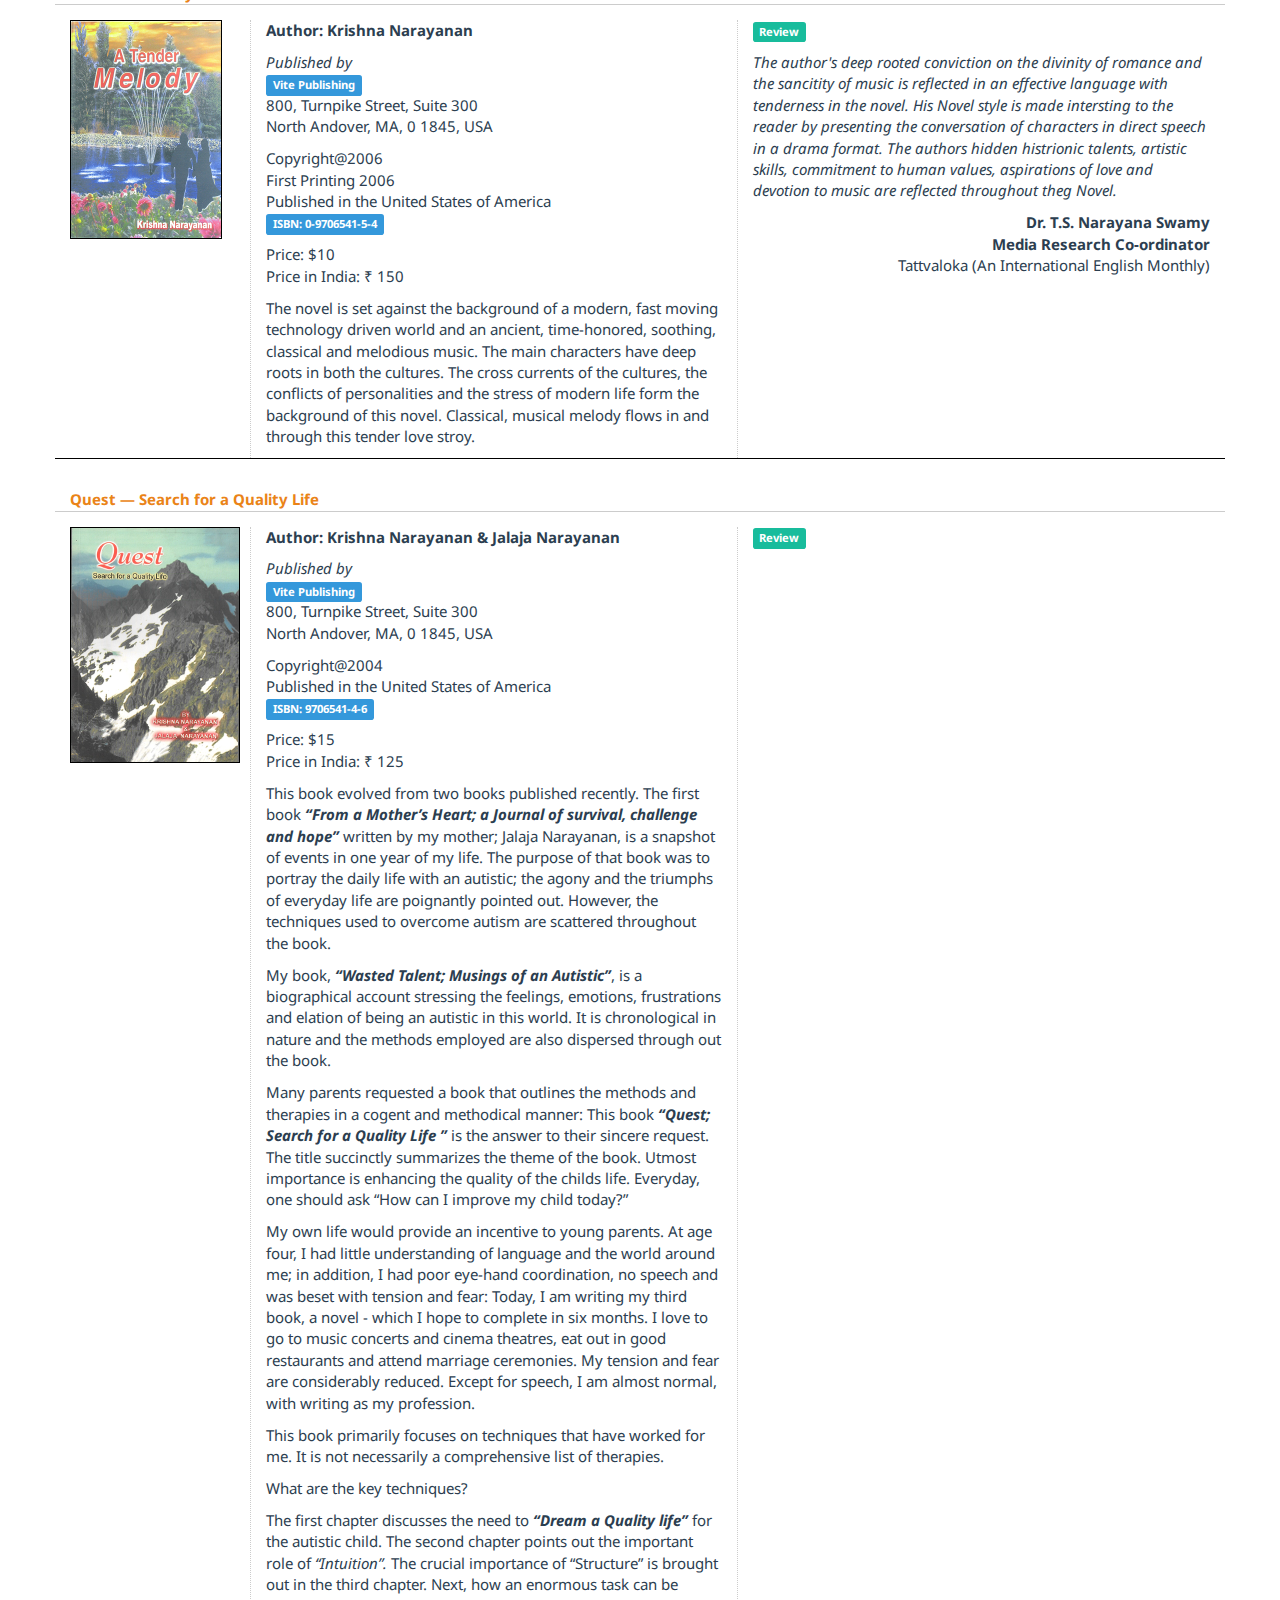
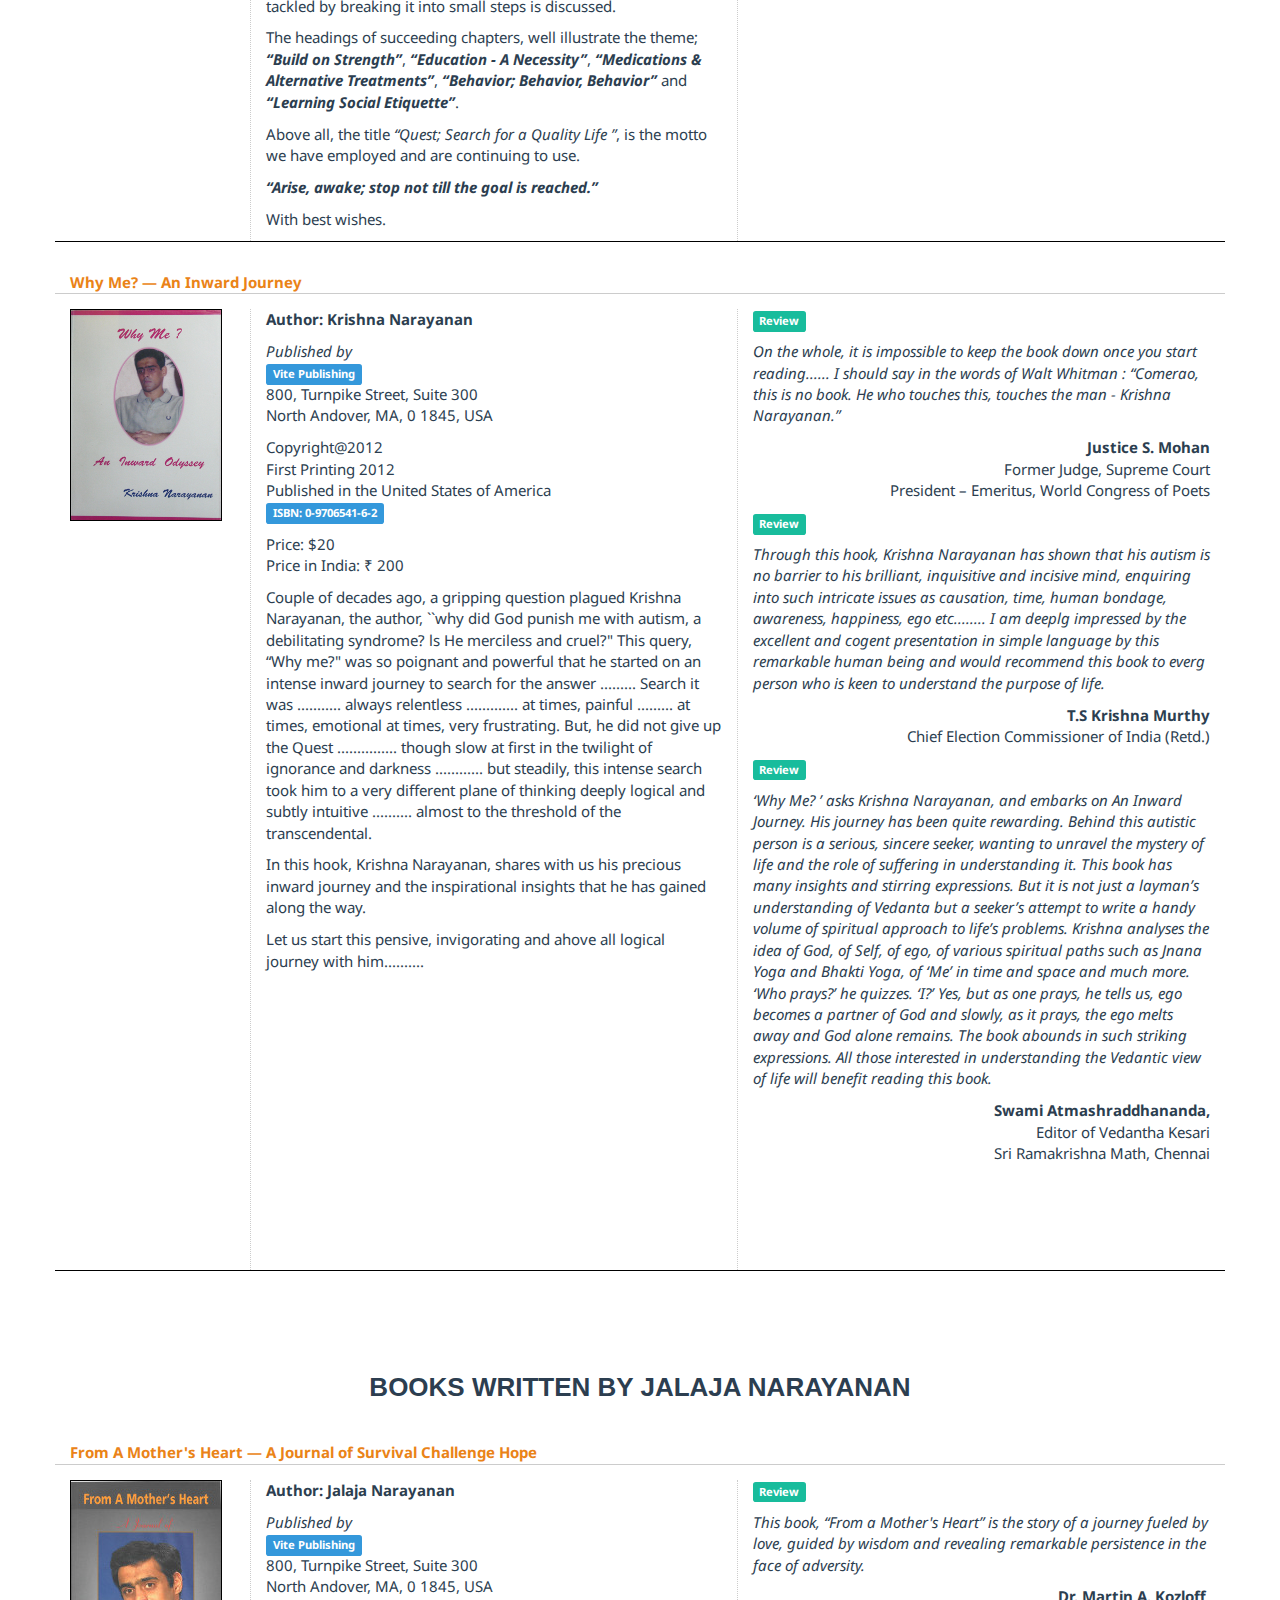
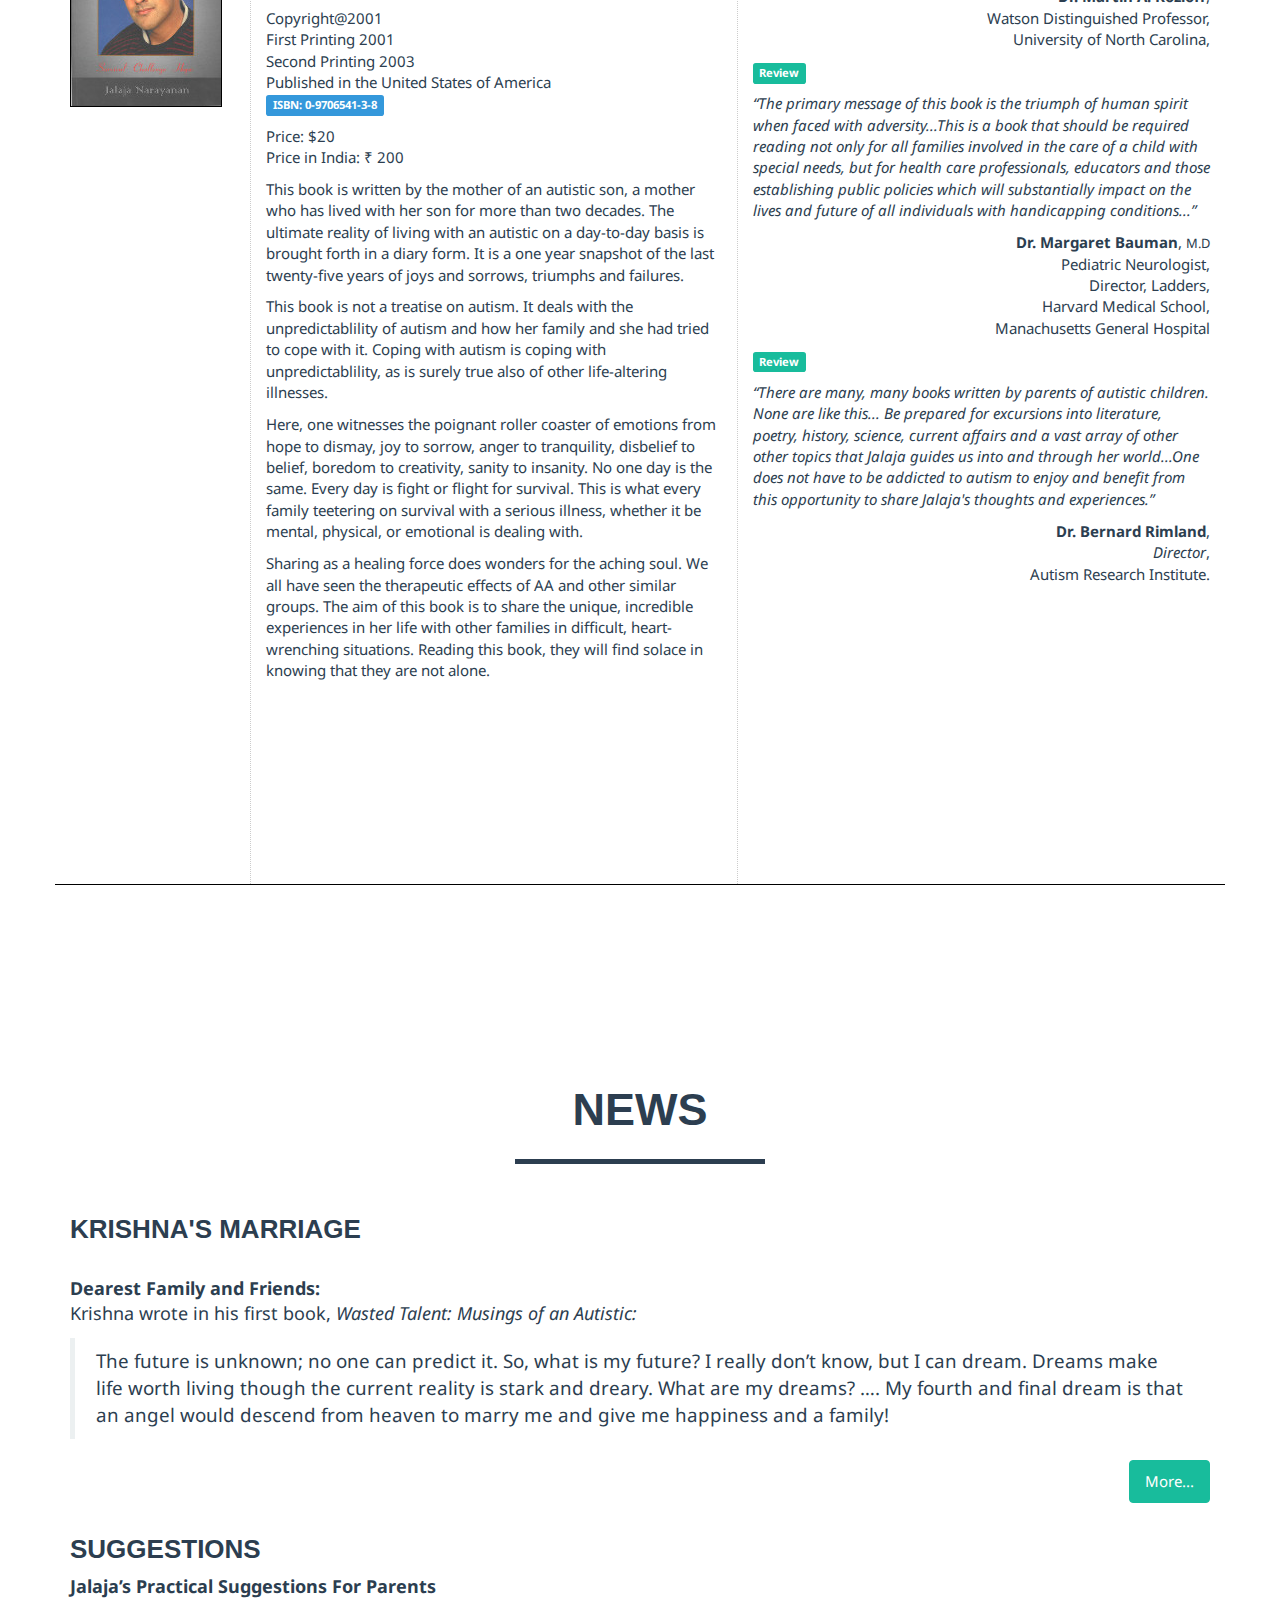
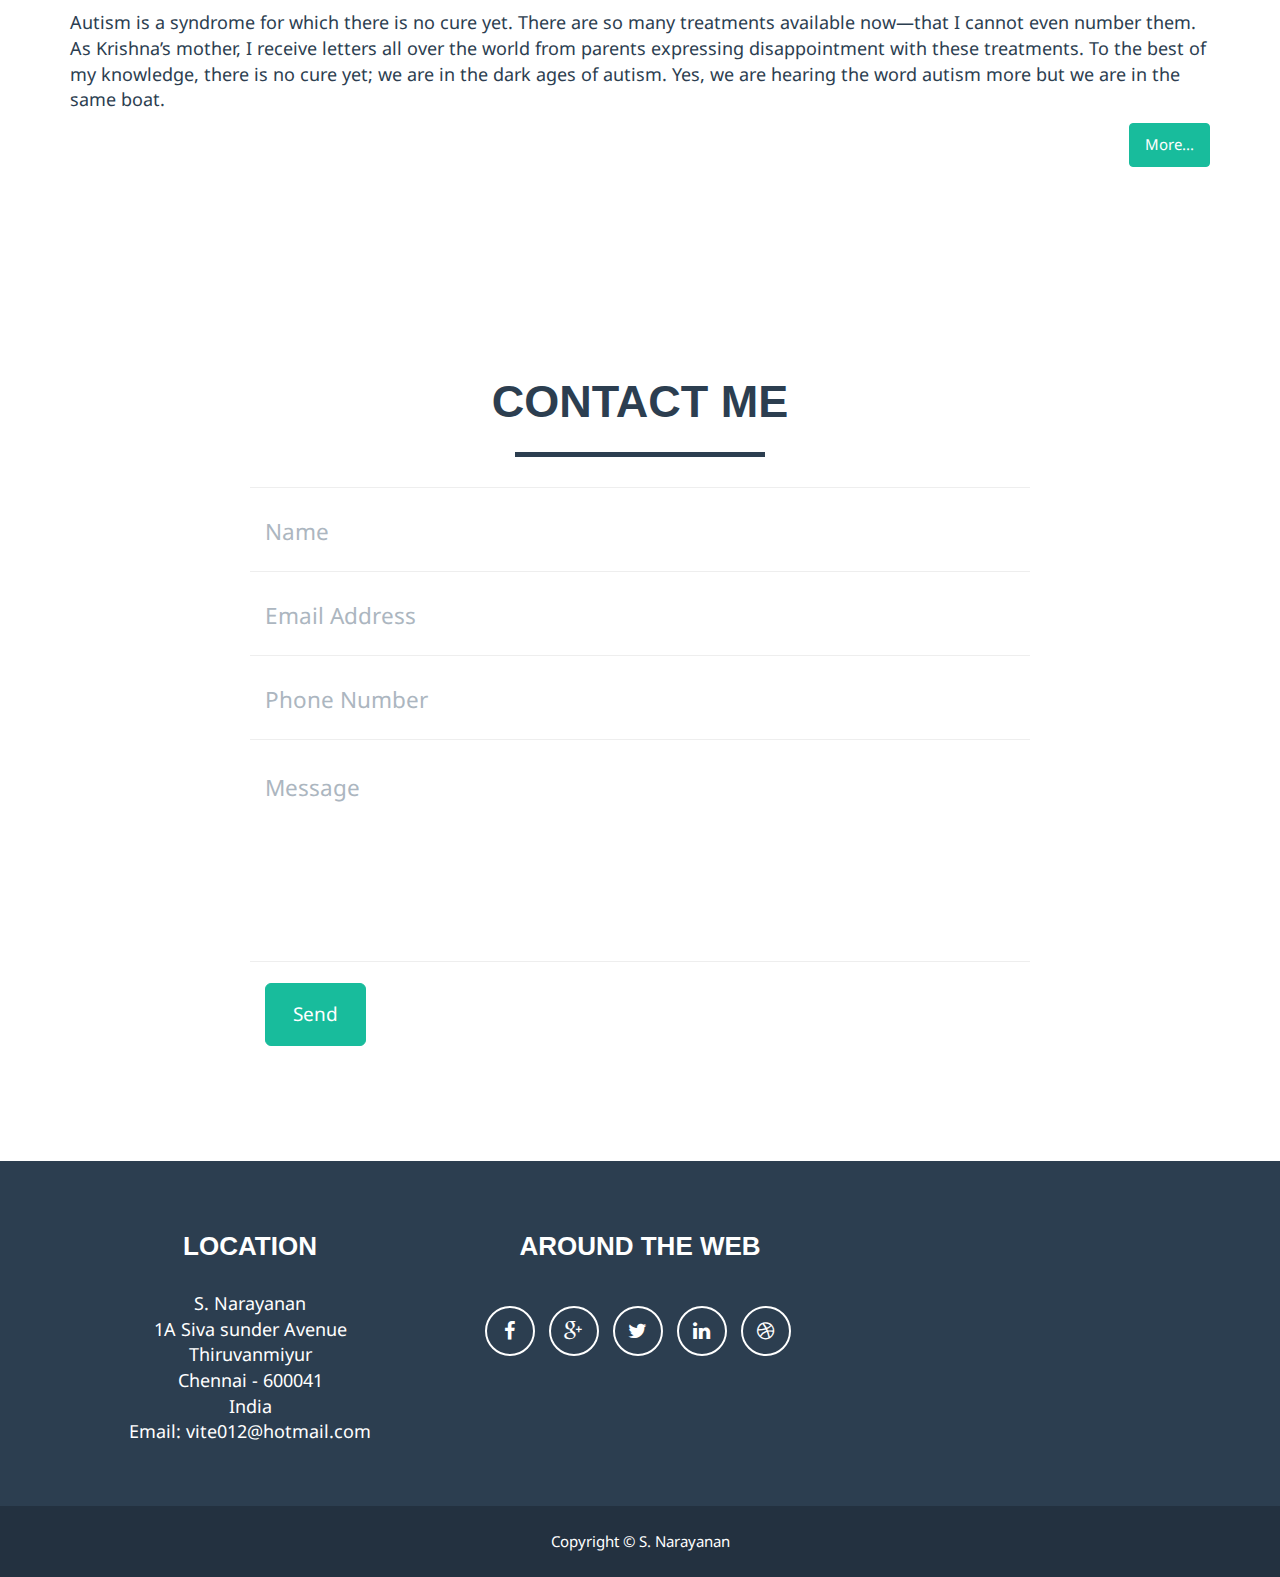
==== commit 60fea809: "17 - Added suggestions in news section" ====
--- a/index.html
+++ b/index.html
@@ -7,6 +7,7 @@
     <meta http-equiv="X-UA-Compatible" content="IE=edge">
     <meta name="viewport" content="width=device-width, initial-scale=1">
     <meta name="description" content="">
+	<meta name="keywords" content="Autism, Win Autism, Krishna Narayanan, Jalaja Narayanan,Wasted Talent, A Tender Melody, Quest, Why Me?, From A Mother's Heart">
     <meta name="author" content="">
 
     <title>Win Autism</title>
@@ -720,8 +721,21 @@
 					<p class="raggedright">
 						<a href="#portfolioModal2" class="portfolio-link btn btn-success" data-toggle="modal">More...</a>
 					</p>
-                </div>            
-            </div>
+                </div>        
+            </div>
+            <div class="row">
+                <div class="col-sm-12">
+                	<h3>Suggestions</h3>
+					<p><strong>Jalaja’s Practical Suggestions For Parents</strong></p>
+					<p>Autism is a syndrome for which there is no cure yet. There are so many treatments available now—that I 
+					cannot even number them.  As Krishna’s mother, I receive letters all over the world from parents expressing 
+					disappointment with these treatments.  To the best of my knowledge, there is no cure yet; we are in the dark 
+					ages of autism.  Yes, we are hearing the word autism more but we are in the same boat.</p>
+					<p class="raggedright">
+						<a href="#portfolioModal3" class="portfolio-link btn btn-success" data-toggle="modal">More...</a>
+					</p>
+                </div>
+            </div>  	            
         </div>   
     </section>
 
@@ -1049,6 +1063,48 @@
         </div>
     </div>
 
+    <div class="portfolio-modal modal fade" id="portfolioModal3" tabindex="-1" role="dialog" aria-hidden="true">
+        <div class="modal-content">
+            <div class="close-modal" data-dismiss="modal">
+                <div class="lr">
+                    <div class="rl">
+                    </div>
+                </div>
+            </div>
+            <div class="container">
+                <div class="row">
+                    <div class="col-lg-8 col-lg-offset-2">
+                        <div class="modal-body">
+                            <h2>Jalaja’s Practical Suggestions For Parents</h2>
+                            <hr class="star-primary">
+							<p>Autism is a syndrome for which there is no cure yet. There are so many treatments available now—that I cannot even number them.  As Krishna’s mother, I receive letters all over the world from parents expressing disappointment with these treatments.  To the best of my knowledge, there is no cure yet; we are in the dark ages of autism.  Yes, we are hearing the word autism more but we are in the same boat.</p>
+							<p>Now, we have to be very practical.  When we are going around for a cure, we are wasting our precious time, energy and above all money.  Early on, I decided to put all my precious time, energy and money to improving Krishna personally.  How did I do?</p>
+							<p>These are the simple rules I followed and I am still following.</p>
+							<ol>
+								<li>I give him home cooked meals avoiding artificial coloring, flavoring, preservatives, carbonated drinks, outside food etc.</li>
+								<li>I made sure Krishna slept at nite so that he is ready for learning next morning.  He sleeps well now.</li>
+								<li>Teaching skills all his working hours; look for talent.</li>
+								<li>High Vitamin C (1000mg twice a day), Super B(B100), minerals etc, to boost his immune system, nervous system.</li>
+								<li>Keeping the household clean, noise-free, argument free so that it is conducive for his learning.</li>
+								<li>Giving him positive feelings; avoid negatives.</li>  
+								<li>Celebrate breakthroughs in skills or behavior.</li>
+								<li>Structure all day; structure is a form of teaching skills –enhance talent.</li>
+								<li>Make use of professionals to give skills and structure.</li>
+								<li>Please make sure that the child has FUN.</li>
+								<li>Try Ayurvedam; it has helped Krishna to calm down.</li>
+								<li>Exhibit LOVE and CHEER in his presence; fear and doubt only in his absence.</li>    
+							</ol>
+							<p>These are the simple rules by which I live by even now.  Krishna is not cured of autism but he has come a long way that has enabled him to have high quality of life and be a creative writer.</p>
+							<p>The highest achievement of his life came when he got married last year.</p>
+                            <button type="button" class="btn btn-default" data-dismiss="modal"><i class="fa fa-times"></i> Close</button>
+                        </div>
+                    </div>
+                </div>
+            </div>
+        </div>
+    </div>
+    
+
     <!-- jQuery -->
     <script src="js/jquery.js"></script>
 
--- a/css/style.css
+++ b/css/style.css
@@ -98,12 +98,15 @@
 	border: 1px solid #000;
 }
 .modal-body p{
-
 	text-align: justify;
+}
+.modal-body ol li{
+	font-size: 1.15em;
+	text-align: left;
 }
 .myimage{
 	border: 2px solid #000;
 }
 .large-space{
 	margin-top: 4em;	
-}+}
